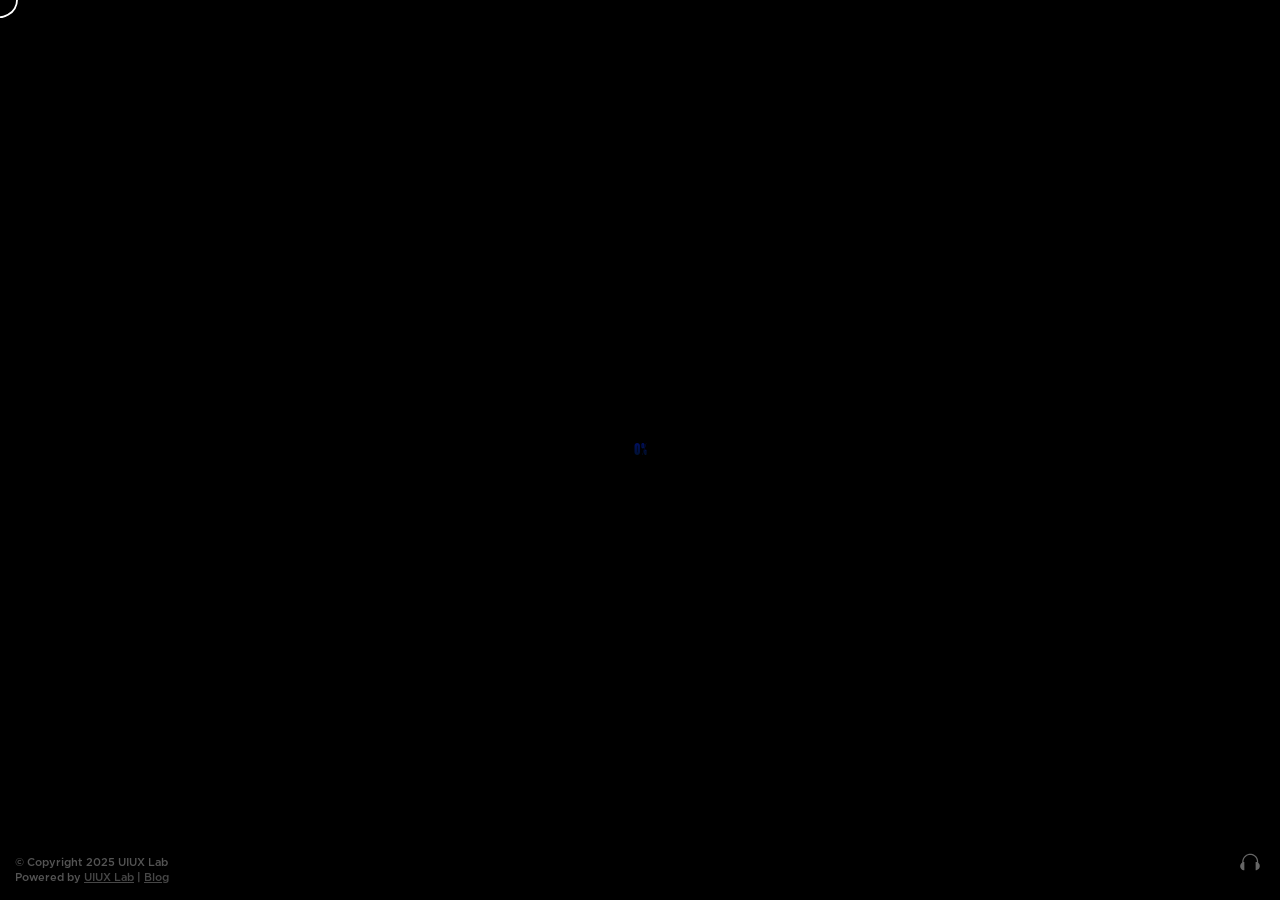
==== index.html @ 488e7577 "init" ====
<!DOCTYPE html>
<html lang="en-US" dir="ltr">
<head>
	<meta charset="utf-8" />
	<title>UIUX Lab - Free and easy tools for quick build websites, focusing on the WordPress toolkit for developers and regular users.</title>	
    
    <meta name="description" content="Free and easy tools for quick build websites, focusing on the WordPress toolkit for developers and regular users">
    <meta property="og:title" content="UIUX Lab">
    <meta property="og:description" content="Free and easy tools for quick build websites, focusing on the WordPress toolkit for developers and regular users">
    <link rel="canonical" href="https://uiux.cc">

		<!-- Mobile Settings
	============================================= -->
	<meta name="viewport" content="width=device-width, initial-scale=1, maximum-scale=1" />
	<!-- Mobile Settings end -->

	<!-- Vendor
	============================================= -->
	<script src="assets/js/wp-jquery/jquery.min.js?ver=3.3.1"></script>
	<!-- Vendor  end -->


	<!-- Compatibility
	============================================= -->
	<script src="assets/js/min/modernizr.min.js?ver=3.5.0"></script>
	<meta http-equiv="X-UA-Compatible" content="IE=edge">
	<!-- Compatibility  end -->


	<!-- Web Fonts
	============================================= -->

    <style>
        
    @font-face {
        font-family: 'Conv_FjallaOne-Regular';
        src: url('assets/fonts/fjalla-one/FjallaOne-Regular.eot');
        src: local('☺'), url('assets/fonts/fjalla-one/FjallaOne-Regular.woff') format('woff'), url('assets/fonts/fjalla-one/FjallaOne-Regular.ttf') format('truetype'), url('assets/fonts/fjalla-one/FjallaOne-Regular.svg') format('svg');
        font-weight: normal;
        font-style: normal;
    }     

        
    @font-face {
        font-family: 'Conv_almonte';
        src: url('assets/fonts/almonte/almonte.eot');
        src: local('☺'), url('assets/fonts/almonte/almonte.woff') format('woff'), url('assets/fonts/almonte/almonte.ttf') format('truetype'), url('assets/fonts/almonte/almonte.svg') format('svg');   
        font-weight: normal;
        font-style: normal;
    }
         
    @font-face {
        font-family: 'Conv_Gotham-Medium';
        src: url('assets/fonts/gotham/Gotham-Medium.eot');
        src: local('☺'), url('assets/fonts/gotham/Gotham-Medium.woff') format('woff'), url('assets/fonts/gotham/Gotham-Medium.ttf') format('truetype'), url('assets/fonts/gotham/Gotham-Medium.svg') format('svg');
        font-weight: normal;
        font-style: normal;
    }
   
        
        
    </style>
	<!-- Web Fonts  end -->

	<!-- Core & Theme CSS
	============================================= -->

	<!-- Basic  -->
	<link rel="stylesheet" href="assets/css/bootstrap.min.css?ver=4.2.1" media="all"/>
	<link rel="stylesheet" href="assets/css/video.min.css?ver=7.4.1" media="all"/>


	<!-- Icons  -->
	<link rel="stylesheet" href="assets/fonts/fontawesome/css/all.min.css?ver=5.7.0">
	<link rel="stylesheet" href="assets/fonts/fontawesome/css/v4-shims.min.css?ver=5.7.0">



	<!-- Theme  -->
	<link rel="stylesheet" href="../dist-main/css/uix-kit.min.css?ver=YM6dkvBjdwzFHWb27a9h"/>


	<!--[if lt IE 10]>
	<link rel="stylesheet" href="assets/css/IE.css?ver=YM6dkvBjdwzFHWb27a9h" />
	<![endif]-->


	<!-- Core & Theme CSS  end -->


	<!-- Break free from CSS prefix hell!
	============================================= -->
	<script src="assets/js/min/prefixfree.min.js?ver=1.0.7"></script>



	<!-- SEO
	============================================= -->
	<meta name="description" content="Free and easy tools for quick build websites, focusing on the WordPress toolkit for developers and regular users">
	<meta name="generator" content="Uix Kit" />  
	<meta name="author" content="UIUX Lab"> 
	<!-- SEO  end -->


	<!-- Favicons
	============================================= -->
	<link rel="icon" href="assets/images/favicon/favicon-32x32.png" type="image/x-icon">
	<link rel="shortcut icon" href="assets/images/favicon/favicon-32x32.png" sizes="32x32">
	<link rel="apple-touch-icon" href="assets/images/favicon/apple-touch-icon-57x57.png">
	<link rel="apple-touch-icon" sizes="72x72" href="assets/images/favicon/apple-touch-icon-72x72.png">
	<link rel="apple-touch-icon" sizes="114x114" href="assets/images/favicon/apple-touch-icon-114x114.png">
	<!-- Favicons  end -->

    	

    <script>
    var worksData = [
    {title: 'Funda UI', url: 'https://uiux.cc/funda-ui-doc/', cover: 'assets/images/works/funda-ui.jpg', desc: 'React components using pure Bootstrap 5+ which has undergone complex business testing and is easy to integrate with any API.'},
    {title: 'F-Curator', url: 'https://xizon.github.io/F-Curator-Official-Website/', cover: 'assets/images/works/F-Curator.jpg', desc: 'An offline application that comes at you all day long and curates your own web favorites'},
    {title: 'MatrixFlip', url: 'https://matrixflip.com', cover: 'assets/images/works/matrixflip.jpg', desc: 'Empowering Web Applications'},
    {title: 'Uix Kit', url: 'https://uiux.cc/uix-kit/', cover: 'assets/images/works/uix-kit.jpg', desc: 'A free UI toolkit based on some common libraries for building beautiful responsive website, compatible with Bootstrap v5.'},         
    {title: 'BootHelpers', url: 'https://github.com/xizon/boot-helpers', cover: 'assets/images/works/BootHelpers.jpg', desc: 'A small Vanilla JS utils alternative to jQuery.'},
    {title: 'Uix Page Builder', url: 'https://wordpress.org/plugins/uix-page-builder/', cover: 'assets/images/works/uix-page-builder.jpg', desc: 'Uix Page Builder is a design system that it is simple content creation interface. Drag & Drop, User-friendly and online Visual Editing.'},
    {title: 'Uix Shortcodes', url: 'https://wordpress.org/plugins/uix-shortcodes/', cover: 'assets/images/works/uix-shortcodes.jpg', desc: 'Uix Shortcodes makes it easy and quick to add the shortcode you need to achieve the page layout or function you desire. It provides easy to use over 26+ shortcodes.'},
    // {title: 'Uix Products', url: 'https://wordpress.org/plugins/uix-products/', cover: 'assets/images/works/uix-products.jpg', desc: 'Readily organize & present your artworks, themes, plugins with Uix Products template files. Convenient for theme customization.'},
    // {title: 'Uix Slideshow', url: 'https://wordpress.org/plugins/uix-slideshow/', cover: 'assets/images/works/uix-slideshow.jpg', desc: 'This plugin is a simple way to build, organize and display slideshow into any existing WordPress theme. Using template file to embed your theme.'},
    // {title: 'Uix UserCenter', url: 'https://wordpress.org/plugins/uix-usercenter/', cover: 'assets/images/works/uix-usercenter.jpg', desc: 'This plugin is a simple way to build, organize and display Sign-in, registration and publishing system with AJAX into any existing WordPress theme. Using template file to embed your theme.'},
    // {title: 'PoemKit', url: 'https://uiux.cc/poemkit', cover: 'assets/images/works/poemkit.jpg', desc: 'React toolkit for building a full website that also is a Micro-Frontend Architecture'}
                ]

    
    </script>
</head>  

 
  <body class="home">
  
  
	  <div class="app-detail-transitionMask" style="position: fixed; top: 0; left: 0; z-index: 99999; background: rgba(0,0,0,.7); width: 100vw; height: 100vh; display: none;"></div>
  
  
	  <!-- <a style="position: fixed;z-index: 99993;top: 50px;right: 100px;" href="works-detail.html" data-ajax-push-content='{
			  "container":"#app-ajax-popwin-page-container",
			  "target":"#app-ajax-page-container",
			  "loading":"<div class=\"my-loader\"><span class=\"app-loader-spinner\"></span></div>",
			  "method":"GET"
			  }' class="app-popwin">
			<p class="uix-typo--p uix-typo--color-white">
				ajax detail
			</p>
		</a>      

	   -->
	  
          
              
    <!-- Loader
    ============================================= -->      
    <div class="app-loader-progress">
        <div class="app-loader-progress__counter">
            <span>0</span><strong>%</strong>
        </div>
    </div>
      <div class="app-loader-headphone">
            <svg viewBox="0 0 1000 1000" enable-background="new 0 0 1000 1000"><title>use headphones for the best experience</title>
              <g><g transform="translate(0.000000,511.000000) scale(0.100000,-0.100000)"><path d="M4622.4,4218c-84.9-9.6-254.7-38.6-376.3-65.6C3063.3,3888,2075.3,3122,1529.2,2045.2c-299.1-588.5-428.4-1142.3-428.4-1839v-357l-135.1-92.6c-73.3-50.2-210.3-171.7-303-270.1c-274-287.5-449.6-623.3-530.6-1015c-50.2-243.1-40.5-702.4,21.2-930.1c216.1-795,860.6-1391.3,1659.5-1530.2c88.8-15.4,208.4-28.9,264.4-28.9h104.2l-3.9,2080.1l-5.8,2078.2l-135.1-5.8c-73.3-3.9-171.7-13.5-216.1-23.2l-83-13.5V241c0,1009.2,478.5,1989.4,1283.2,2634c860.6,686.9,2043.5,903.1,3100.9,563.4C7264.1,3073.7,8118.9,2134,8383.3,953.1c50.2-221.9,110-864.5,83-891.5c-5.8-7.7-67.5,0-133.1,17.4c-152.4,38.6-470.8,79.1-497.9,61.8c-13.5-7.7-19.3-696.6-19.3-2085.9v-2072.4h104.2c140.9,0,399.4,46.3,561.5,102.3C9340.4-3622.1,9900-2842.5,9900-1937.5c0,590.5-218.1,1099.9-646.4,1507.1l-144.7,137V82.8c0,208.4-9.6,461.2-21.2,565.4C8987.3,1578.3,8589.8,2408,7933.7,3066C7295,3704.7,6503.8,4094.5,5610.4,4212.2C5363.4,4243.1,4875.2,4247,4622.4,4218z"/></g></g>
            </svg>
      </div>


    
    <!-- Loader Complete
    ============================================= -->      
    <div class="app-enter-btn" data-text="Enter"></div>
    



    <!-- AJAX Transition
    ============================================= -->    
    <div id="app-screen-transition-mask">
		
		<svg xmlns='http://www.w3.org/2000/svg' width='100%' height='100%' viewBox='0 0 1000 1000'>
			<rect fill='#dd33bb' width='1000' height='1000' />
			<defs>
				<radialGradient id='a' cx='500' cy='500' r='0%' gradientUnits='userSpaceOnUse'>
					<stop offset='0' stop-color='#dd33bb' />
					<stop offset='1' stop-color='#404' /></radialGradient>
				<radialGradient id='b' cx='500' cy='500' r='60%' gradientUnits='userSpaceOnUse'>
					<stop offset='0' stop-color='#F70' stop-opacity='1' />
					<stop offset='1' stop-color='#F70' stop-opacity='0' /></radialGradient>
			</defs>
			<rect fill='url(#a)' width='1000' height='1000' />
			<g fill='none' stroke='#F6B' stroke-width='6.1' stroke-miterlimit='10' stroke-opacity='0.39'>
				<rect x='12.5' y='12.5' width='975' height='975' />
				<rect x='25' y='25' width='950' height='950' />
				<rect x='37.5' y='37.5' width='925' height='925' />
				<rect x='50' y='50' width='900' height='900' />
				<rect x='62.5' y='62.5' width='875' height='875' />
				<rect x='75' y='75' width='850' height='850' />
				<rect x='87.5' y='87.5' width='825' height='825' />
				<rect x='100' y='100' width='800' height='800' />
				<rect x='112.5' y='112.5' width='775' height='775' />
				<rect x='125' y='125' width='750' height='750' />
				<rect x='137.5' y='137.5' width='725' height='725' />
				<rect x='150' y='150' width='700' height='700' />
				<rect x='162.5' y='162.5' width='675' height='675' />
				<rect x='175' y='175' width='650' height='650' />
				<rect x='187.5' y='187.5' width='625' height='625' />
				<rect x='200' y='200' width='600' height='600' />
				<rect x='212.5' y='212.5' width='575' height='575' />
				<rect x='225' y='225' width='550' height='550' />
				<rect x='237.5' y='237.5' width='525' height='525' />
				<rect x='250' y='250' width='500' height='500' />
				<rect x='262.5' y='262.5' width='475' height='475' />
				<rect x='275' y='275' width='450' height='450' />
				<rect x='287.5' y='287.5' width='425' height='425' />
				<rect x='300' y='300' width='400' height='400' />
				<rect x='312.5' y='312.5' width='375' height='375' />
				<rect x='325' y='325' width='350' height='350' />
				<rect x='337.5' y='337.5' width='325' height='325' />
				<rect x='350' y='350' width='300' height='300' />
				<rect x='362.5' y='362.5' width='275' height='275' />
				<rect x='375' y='375' width='250' height='250' />
				<rect x='387.5' y='387.5' width='225' height='225' />
				<rect x='400' y='400' width='200' height='200' />
				<rect x='412.5' y='412.5' width='175' height='175' />
				<rect x='425' y='425' width='150' height='150' />
				<rect x='437.5' y='437.5' width='125' height='125' />
				<rect x='450' y='450' width='100' height='100' />
				<rect x='462.5' y='462.5' width='75' height='75' />
				<rect x='475' y='475' width='50' height='50' />
				<rect x='487.5' y='487.5' width='25' height='25' /></g>
			<rect fill-opacity='0.39' fill='url(#b)' width='1000' height='1000' />
		</svg>

    </div>




    <!-- AJAX Container
    ============================================= -->      
    <!-- /// -->
    <div id="app-ajax-popwin-page-mask"></div>
    <div id="app-ajax-popwin-page-container"></div>
    <div class="app-close-btn__wrapper">
        <div class="app-close-btn__outer">
          <div class="app-close-btn__inner">
            <label class="app-close-btn__label">Back</label>
          </div>
        </div>
    </div>

    <!-- // ----- -->
    <div id="app-ajax-popwin-page-mask--list"></div>
    <div id="app-ajax-popwin-page-container--list"></div>
    <div class="app-close-btn__wrapper--list">
        <div class="app-close-btn__outer">
          <div class="app-close-btn__inner">
            <label class="app-close-btn__label">Back</label>
          </div>
        </div>
    </div>



    
    <!-- Mobile Menu Toggle Trigger
    ============================================= -->    
	<div class="uix-menu-mobile__toggle">
		<span></span>
		<span></span>
		<span></span>
	</div>
    <div class="uix-menu-mobile__mask"></div>
	<!-- .uix-menu-mobile__toggle end -->

			
    

  
  
    <div class="uix-wrapper">
    
        <!-- Header Area
        ============================================= -->      
        <header class="uix-header__container uix-header__container--overlay">
            
             <div class="uix-header">
                                  
                        <div class="uix-brand">
                            <a href="#">
                                <svg width="100"  xmlns="http://www.w3.org/2000/svg" version="1.1" viewBox="0 0 118.3 98.6">
                                    <g>
                                      <g>
                                        <path class="cls-1" d="M42.7,38.8c-.4-.5-1.2-.6-1.7-.1-.4.4-.5,1-.3,1.5l9.6,13.7.6-3.2-8.3-11.8Z"/>
                                        <path class="cls-1" d="M81.6,10.8c-.6-.3-1.3-.1-1.7.5,0,.1-.1.2-.1.3l-11.1,64.1-14-19.8-1.8-2.6-.7,3.7-3.2,18.5-19.4-27.5c-.4-.5-1.2-.6-1.7-.1-.4.4-.5,1-.3,1.5l20.6,29.2c.3.5,1,.7,1.6.6.6-.1,1.1-.6,1.2-1.2l3.2-18.7,13.8,19.5c.5.7,1.4.9,2.1.4.3-.2.6-.6.6-1l11.4-66.1c0-.5-.1-.9-.5-1.2Z"/>
                                      </g>
                                      <path class="cls-1" d="M59.6,32.9c0-.5-.1-.9-.5-1.2"/>
                                    </g>
                                    <g>
                                      <g>
                                        <path class="cls-1" d="M5.7,95.1c0,1.7-.9,2.5-2.6,2.5s-2.5-.8-2.5-2.4v-3.2h1.4v3.2c0,.9.4,1.3,1.2,1.3s1.1-.4,1.1-1.3v-3.3h1.4v3.2Z"/>
                                        <path class="cls-1" d="M21.1,92v1h-.5v3.6h.5v1h-2.4v-1h.5v-3.6h-.5v-1h2.4Z"/>
                                        <path class="cls-1" d="M39.1,95.1c0,1.7-.9,2.5-2.6,2.5s-2.5-.8-2.5-2.4v-3.2h1.4v3.2c0,.9.4,1.3,1.2,1.3s1.1-.4,1.1-1.3v-3.3h1.4v3.2Z"/>
                                        <path class="cls-1" d="M57.6,97.5h-1.6l-1.1-1.8c0,0,0-.2-.1-.4h0c0,0,0,.2-.1.4l-1.1,1.8h-1.7l2-2.8-1.8-2.8h1.7l.9,1.7c0,.1.1.3.2.5h0c0-.1,0-.3.2-.5l1-1.7h1.5l-1.8,2.8,1.9,2.8Z"/>
                                        <path class="cls-1" d="M83.8,97.5h-3.7v-5.6h1.4v4.5h2.3v1Z"/>
                                        <path class="cls-1" d="M102.2,97.5h-1.5l-.4-1.2h-2.2l-.4,1.2h-1.5l2.2-5.6h1.6l2.2,5.6ZM99.9,95.3l-.7-1.9c0-.1,0-.3-.1-.5h0c0,.2,0,.3-.1.5l-.7,1.9h1.6Z"/>
                                        <path class="cls-1" d="M112.7,97.5v-5.6h2.2c.7,0,1.2.1,1.6.3s.6.5.6,1-.1.6-.3.8c-.2.2-.5.4-.9.5h0c.4,0,.8.2,1,.5s.4.5.4.9c0,.5-.2.9-.6,1.2s-1,.4-1.7.4h-2.4ZM114,92.9v1.3h.6c.3,0,.5,0,.7-.2.2-.1.2-.3.2-.5,0-.4-.3-.6-1-.6h-.5ZM114,95.1v1.5h.8c.3,0,.6,0,.8-.2.2-.1.3-.3.3-.6s0-.4-.3-.5-.4-.2-.7-.2h-.8Z"/>
                                      </g>
                                    </g>
                                  </svg>
                            </a>                       
                        </div>
                        <!-- .uix-brand end -->
                 
<!-- Navigation 
====================================================== -->
<div class="app-topnav__wrapper scene-start">
    <!--This block is for hamburger menu-->
    <span>MENU</span>
    <a href="javascript:">
        <i class="app-topnav__bars app-topnav__bars--top"></i>
        <i class="app-topnav__bars app-topnav__bars--middle"></i>
        <i class="app-topnav__bars app-topnav__bars--bottom"></i>
    </a>
 </div>


                  <div class="uix-clearfix"></div>
             </div>
        
        </header>
		
		<main id="uix-maincontent">
			
		
            
			<!-- Main Scene 
			====================================================== -->
	
			<canvas id="app-main"></canvas>

            <!-- Scrolling Content
            ============================================= -->  

            <div class="app-scrolling-textbox__wrapper">
                <div class="app-scrolling-textbox">

                    <p>Creating website building tools and Immersive 3D art. </p>
                    <p>Exploring practices that better the website in small ways. </p>
                    <p>Cool Tools For Your Next Project.</p>
                    <p>&nbsp;</p>
                    <p>Our products are primarily built using web technology </p>
                    <p>that improves innovative visual </p>
                    <p>and interactive experience. </p>
                    <p>Staying accessible also for challenged users.</p> 
                    <p>It meets the high-quality standards of the common creative market. </p>
                    <p>&nbsp;</p>
                    <p>The original intention of creating UIUX Lab is </p>
                    <p>to return to the original heart and find </p>
                    <p>self-memories.</p>
               

                </div>
            </div>
            <!-- /.app-scrolling-textbox__wrapper -->



            
            
			<!-- Home Screen 
			====================================================== -->        
            <div id="app-screen-home" data-tween-delay="7">
                <div class="container">

                    
                    <div class="app-screen-home__desc">
                        <h2>Easy Tools</h2>
                        <p>Free and easy tools for quick build websites, focusing on the WordPress toolkit.</p>
                    </div>

                    <div class="app-screen-home__desc">
                        <h2>Website Arts</h2>
                        <p>Creative user interface design concepts for your websites.</p>
                    </div>
           


                </div>

            </div>
            
            

            <div class="app-screen-detail">
                <div class="container">


                    <!-- About
                    ====================================================== -->        
                    <div id="app-screen-detail__about">
                        
                        <span class="app-deco app-deco-1"></span>
                        <span class="app-deco app-deco-2"></span>
                        <span class="app-deco app-deco-3"></span>

                        <h3>About</h3>
                        <p>UIUX Lab provides web products of design & development, explores website tech & UI/UX. Create and maintain products to deliver excellent user experience. Such as WordPress themes & plugins.</p>
                        <p>Also, Our products dedicated to usable interfaces and fresh, exciting designs and more simple to use. The author carefully crafts original design assets and publishes articles about UI/UX trends, HTML5 creative theme, interactive website, freebies and premium WordPress theme.</p>
                        
                    </div>


                    <!-- Contact
                    ====================================================== -->        
                    <div id="app-screen-detail__contact">
                        

                        <div class="app-circle-mask"></div>
                        <h3>Contact</h3>
                        <p>Get in touch with our award winning dedicated business team. Give us mail via <span style="background-color: #142feb;">uiuxlab@gmail.com</span> and someone from our friendly staff will reach out soon! </p>
                        <div class="app-social-links">
                            <a href="https://twitter.com/uiux_lab" target="_blank">
                                <svg viewBox="0 0 100% 100%"  width="400" height="80"><text width="100%" fill="transparent" class="placeholder">Twitter</text></svg>
                            </a>
                            <a href="https://www.facebook.com/uiuxlabhome" target="_blank">
                                <svg viewBox="0 0 100% 100%"  width="400" height="80"><text width="100%" fill="transparent" class="placeholder">Facebook</text></svg>
                            </a>    
                            <a href="https://github.com/xizon" target="_blank">
                                <svg viewBox="0 0 100% 100%"  width="400" height="80"><text width="100%" fill="transparent" class="placeholder">Github</text></svg>
                            </a>    
                            <a href="https://medium.com/@uiuxlab" target="_blank">
                                <svg viewBox="0 0 100% 100%"  width="400" height="80"><text width="100%" fill="transparent" class="placeholder">Medium</text></svg>
                            </a>    
                            
                            
                        </div>
                        

                    </div>


                    <!-- Works
                    ====================================================== -->        
                    <div id="app-screen-detail__works">
                        <span id="app-tooltip__container"></span>
                    </div>
             



                </div>

            </div>
            
            


            
			<!-- Other 
			====================================================== -->	
            <div style="display: none">
                <img src="assets/textures/sprites/water-blue.jpg?ver=YM6dkvBjdwzFHWb27a9h" alt="null">
                <img src="assets/textures/sprites/water.jpg?ver=YM6dkvBjdwzFHWb27a9h" alt="null">
                <img src="assets/textures/sprites/planet3.jpg?ver=YM6dkvBjdwzFHWb27a9h" alt="null">
                <img src="assets/textures/sprites/metal.jpg?ver=YM6dkvBjdwzFHWb27a9h" alt="null">
                <img src="assets/textures/sprites/metal-env.jpg?ver=YM6dkvBjdwzFHWb27a9h" alt="null">
                <img src="assets/textures/sprites/planet4-black.jpg?ver=YM6dkvBjdwzFHWb27a9h" alt="null">
                <img src="assets/textures/sprites/mask.jpg?ver=YM6dkvBjdwzFHWb27a9h" alt="null">
      
            </div>
            
            <!-- cursor -->
            <div class="app-cursor">
                <span class="app-cursor__progress">
                    <svg class="dot">
                        <circle stroke="white" stroke-width="4" fill="transparent"/>
                    </svg>  
					
                    <svg class="dot-back is-disabled">
                        <circle stroke="#f00" stroke-width="4" fill="transparent"/>
                    </svg>  			
					
					
                    <svg class="circle" viewBox="0 0 42.21 42.21"><path d="M251.34,386.93V387a20.19,20.19,0,1,1,0-.15" transform="translate(-210.13 -365.75)"/></svg>
                    <svg class="arrow" viewBox="0 0 55.62 27.13"><path class="cls-1" d="M194.84,475v.89l48.91.39-9.58,9.51,1.66,1.39,12.21-12-12.42-12.41-1.57,1.57,9.84,9.83h-49v.74" transform="translate(-193.84 -461.37)"/></svg>
                    <svg class="back" viewBox="0 0 55.62 27.13"><path class="cls-1" d="M194.84,475v.89l48.91.39-9.58,9.51,1.66,1.39,12.21-12-12.42-12.41-1.57,1.57,9.84,9.83h-49v.74" transform="translate(-193.84 -461.37)"/></svg>
                </span>
            </div>
            
            
            
            <!-- sound switch -->
            <div class="app-sound-switch"></div>
            

			

		</main>
    
			
		

    
        
        
    </div>
    <!-- .uix-wrapper end -->
       
       
    
    <footer style="position:fixed;z-index:5;left:15px;bottom:15px;font-size:11px;color:#545454;line-height: 1.3;font-family:Conv_Gotham-Medium;">&copy; Copyright 2025 UIUX Lab<br>Powered by <a href="https://uiux.cc" target="_blank" style="text-decoration: underline;">UIUX Lab</a>&nbsp;|&nbsp;<a href="https://uiux.cc/blog" target="_blank" style="text-decoration: underline;">Blog</a></footer>

    <!-- Vendor -->
	<script src="../dist-main/js/vendor.js?ver=YM6dkvBjdwzFHWb27a9h"></script>

    
	<!-- Your Plugins & Theme Scripts
	============================================= -->
	
	<script>
		var REVISION     = "5.2.0",
			APP_ROOTPATH = {
				"templateUrl" : "", //If the file is in the root directory, you can leave it empty. If in another directory, you can write: "/blog"
				"homeUrl"     : "",  //Eg. https://uiux.cc
				"ajaxUrl"     : ""   //Eg. https://uiux.cc/wp-admin/admin-ajax.php
			};
    </script>  
    <script src="../dist-main/js/uix-kit.min.js?ver=YM6dkvBjdwzFHWb27a9h"></script>
	<!-- Your Plugins & Theme Scripts  end -->
    

	<script>
      (function(i,s,o,g,r,a,m){i['GoogleAnalyticsObject']=r;i[r]=i[r]||function(){
      (i[r].q=i[r].q||[]).push(arguments)},i[r].l=1*new Date();a=s.createElement(o),
      m=s.getElementsByTagName(o)[0];a.async=1;a.src=g;m.parentNode.insertBefore(a,m)
      })(window,document,'script','//www.google-analytics.com/analytics.js','ga');
    
      ga('create', 'UA-70658525-1', 'auto');
      ga('send', 'pageview');
    

	</script> 
        <script charset="UTF-8" id="LA_COLLECT" src="//sdk.51.la/js-sdk-pro.min.js"></script>
    <script>LA.init({id: "JqhmZ9lXDMYCo3aj",ck: "JqhmZ9lXDMYCo3aj"})</script>

    

  </body>
</html>
---- assets/css/video.min.css ----
.video-js .vjs-big-play-button .vjs-icon-placeholder:before,.video-js .vjs-modal-dialog,.vjs-button>.vjs-icon-placeholder:before,.vjs-modal-dialog .vjs-modal-dialog-content{position:absolute;top:0;left:0;width:100%;height:100%}.video-js .vjs-big-play-button .vjs-icon-placeholder:before,.vjs-button>.vjs-icon-placeholder:before{text-align:center}@font-face{font-family:VideoJS;src:url([data-uri]) format("woff");font-weight:400;font-style:normal}.video-js .vjs-big-play-button .vjs-icon-placeholder:before,.video-js .vjs-play-control .vjs-icon-placeholder,.vjs-icon-play{font-family:VideoJS;font-weight:400;font-style:normal}.video-js .vjs-big-play-button .vjs-icon-placeholder:before,.video-js .vjs-play-control .vjs-icon-placeholder:before,.vjs-icon-play:before{content:"\f101"}.vjs-icon-play-circle{font-family:VideoJS;font-weight:400;font-style:normal}.vjs-icon-play-circle:before{content:"\f102"}.video-js .vjs-play-control.vjs-playing .vjs-icon-placeholder,.vjs-icon-pause{font-family:VideoJS;font-weight:400;font-style:normal}.video-js .vjs-play-control.vjs-playing .vjs-icon-placeholder:before,.vjs-icon-pause:before{content:"\f103"}.video-js .vjs-mute-control.vjs-vol-0 .vjs-icon-placeholder,.vjs-icon-volume-mute{font-family:VideoJS;font-weight:400;font-style:normal}.video-js .vjs-mute-control.vjs-vol-0 .vjs-icon-placeholder:before,.vjs-icon-volume-mute:before{content:"\f104"}.video-js .vjs-mute-control.vjs-vol-1 .vjs-icon-placeholder,.vjs-icon-volume-low{font-family:VideoJS;font-weight:400;font-style:normal}.video-js .vjs-mute-control.vjs-vol-1 .vjs-icon-placeholder:before,.vjs-icon-volume-low:before{content:"\f105"}.video-js .vjs-mute-control.vjs-vol-2 .vjs-icon-placeholder,.vjs-icon-volume-mid{font-family:VideoJS;font-weight:400;font-style:normal}.video-js .vjs-mute-control.vjs-vol-2 .vjs-icon-placeholder:before,.vjs-icon-volume-mid:before{content:"\f106"}.video-js .vjs-mute-control .vjs-icon-placeholder,.vjs-icon-volume-high{font-family:VideoJS;font-weight:400;font-style:normal}.video-js .vjs-mute-control .vjs-icon-placeholder:before,.vjs-icon-volume-high:before{content:"\f107"}.video-js .vjs-fullscreen-control .vjs-icon-placeholder,.vjs-icon-fullscreen-enter{font-family:VideoJS;font-weight:400;font-style:normal}.video-js .vjs-fullscreen-control .vjs-icon-placeholder:before,.vjs-icon-fullscreen-enter:before{content:"\f108"}.video-js.vjs-fullscreen .vjs-fullscreen-control .vjs-icon-placeholder,.vjs-icon-fullscreen-exit{font-family:VideoJS;font-weight:400;font-style:normal}.video-js.vjs-fullscreen .vjs-fullscreen-control .vjs-icon-placeholder:before,.vjs-icon-fullscreen-exit:before{content:"\f109"}.vjs-icon-square{font-family:VideoJS;font-weight:400;font-style:normal}.vjs-icon-square:before{content:"\f10a"}.vjs-icon-spinner{font-family:VideoJS;font-weight:400;font-style:normal}.vjs-icon-spinner:before{content:"\f10b"}.video-js .vjs-subs-caps-button .vjs-icon-placeholder,.video-js .vjs-subtitles-button .vjs-icon-placeholder,.video-js.video-js:lang(en-AU) .vjs-subs-caps-button .vjs-icon-placeholder,.video-js.video-js:lang(en-GB) .vjs-subs-caps-button .vjs-icon-placeholder,.video-js.video-js:lang(en-IE) .vjs-subs-caps-button .vjs-icon-placeholder,.video-js.video-js:lang(en-NZ) .vjs-subs-caps-button .vjs-icon-placeholder,.vjs-icon-subtitles{font-family:VideoJS;font-weight:400;font-style:normal}.video-js .vjs-subs-caps-button .vjs-icon-placeholder:before,.video-js .vjs-subtitles-button .vjs-icon-placeholder:before,.video-js.video-js:lang(en-AU) .vjs-subs-caps-button .vjs-icon-placeholder:before,.video-js.video-js:lang(en-GB) .vjs-subs-caps-button .vjs-icon-placeholder:before,.video-js.video-js:lang(en-IE) .vjs-subs-caps-button .vjs-icon-placeholder:before,.video-js.video-js:lang(en-NZ) .vjs-subs-caps-button .vjs-icon-placeholder:before,.vjs-icon-subtitles:before{content:"\f10c"}.video-js .vjs-captions-button .vjs-icon-placeholder,.video-js:lang(en) .vjs-subs-caps-button .vjs-icon-placeholder,.video-js:lang(fr-CA) .vjs-subs-caps-button .vjs-icon-placeholder,.vjs-icon-captions{font-family:VideoJS;font-weight:400;font-style:normal}.video-js .vjs-captions-button .vjs-icon-placeholder:before,.video-js:lang(en) .vjs-subs-caps-button .vjs-icon-placeholder:before,.video-js:lang(fr-CA) .vjs-subs-caps-button .vjs-icon-placeholder:before,.vjs-icon-captions:before{content:"\f10d"}.video-js .vjs-chapters-button .vjs-icon-placeholder,.vjs-icon-chapters{font-family:VideoJS;font-weight:400;font-style:normal}.video-js .vjs-chapters-button .vjs-icon-placeholder:before,.vjs-icon-chapters:before{content:"\f10e"}.vjs-icon-share{font-family:VideoJS;font-weight:400;font-style:normal}.vjs-icon-share:before{content:"\f10f"}.vjs-icon-cog{font-family:VideoJS;font-weight:400;font-style:normal}.vjs-icon-cog:before{content:"\f110"}.video-js .vjs-play-progress,.video-js .vjs-volume-level,.vjs-icon-circle,.vjs-seek-to-live-control .vjs-icon-placeholder{font-family:VideoJS;font-weight:400;font-style:normal}.video-js .vjs-play-progress:before,.video-js .vjs-volume-level:before,.vjs-icon-circle:before,.vjs-seek-to-live-control .vjs-icon-placeholder:before{content:"\f111"}.vjs-icon-circle-outline{font-family:VideoJS;font-weight:400;font-style:normal}.vjs-icon-circle-outline:before{content:"\f112"}.vjs-icon-circle-inner-circle{font-family:VideoJS;font-weight:400;font-style:normal}.vjs-icon-circle-inner-circle:before{content:"\f113"}.vjs-icon-hd{font-family:VideoJS;font-weight:400;font-style:normal}.vjs-icon-hd:before{content:"\f114"}.video-js .vjs-control.vjs-close-button .vjs-icon-placeholder,.vjs-icon-cancel{font-family:VideoJS;font-weight:400;font-style:normal}.video-js .vjs-control.vjs-close-button .vjs-icon-placeholder:before,.vjs-icon-cancel:before{content:"\f115"}.video-js .vjs-play-control.vjs-ended .vjs-icon-placeholder,.vjs-icon-replay{font-family:VideoJS;font-weight:400;font-style:normal}.video-js .vjs-play-control.vjs-ended .vjs-icon-placeholder:before,.vjs-icon-replay:before{content:"\f116"}.vjs-icon-facebook{font-family:VideoJS;font-weight:400;font-style:normal}.vjs-icon-facebook:before{content:"\f117"}.vjs-icon-gplus{font-family:VideoJS;font-weight:400;font-style:normal}.vjs-icon-gplus:before{content:"\f118"}.vjs-icon-linkedin{font-family:VideoJS;font-weight:400;font-style:normal}.vjs-icon-linkedin:before{content:"\f119"}.vjs-icon-twitter{font-family:VideoJS;font-weight:400;font-style:normal}.vjs-icon-twitter:before{content:"\f11a"}.vjs-icon-tumblr{font-family:VideoJS;font-weight:400;font-style:normal}.vjs-icon-tumblr:before{content:"\f11b"}.vjs-icon-pinterest{font-family:VideoJS;font-weight:400;font-style:normal}.vjs-icon-pinterest:before{content:"\f11c"}.video-js .vjs-descriptions-button .vjs-icon-placeholder,.vjs-icon-audio-description{font-family:VideoJS;font-weight:400;font-style:normal}.video-js .vjs-descriptions-button .vjs-icon-placeholder:before,.vjs-icon-audio-description:before{content:"\f11d"}.video-js .vjs-audio-button .vjs-icon-placeholder,.vjs-icon-audio{font-family:VideoJS;font-weight:400;font-style:normal}.video-js .vjs-audio-button .vjs-icon-placeholder:before,.vjs-icon-audio:before{content:"\f11e"}.vjs-icon-next-item{font-family:VideoJS;font-weight:400;font-style:normal}.vjs-icon-next-item:before{content:"\f11f"}.vjs-icon-previous-item{font-family:VideoJS;font-weight:400;font-style:normal}.vjs-icon-previous-item:before{content:"\f120"}.video-js{display:block;vertical-align:top;box-sizing:border-box;color:#fff;background-color:#000;position:relative;padding:0;font-size:10px;line-height:1;font-weight:400;font-style:normal;font-family:Arial,Helvetica,sans-serif;word-break:initial}.video-js:-moz-full-screen{position:absolute}.video-js:-webkit-full-screen{width:100%!important;height:100%!important}.video-js[tabindex="-1"]{outline:0}.video-js *,.video-js :after,.video-js :before{box-sizing:inherit}.video-js ul{font-family:inherit;font-size:inherit;line-height:inherit;list-style-position:outside;margin-left:0;margin-right:0;margin-top:0;margin-bottom:0}.video-js.vjs-16-9,.video-js.vjs-4-3,.video-js.vjs-fluid{width:100%;max-width:100%;height:0}.video-js.vjs-16-9{padding-top:56.25%}.video-js.vjs-4-3{padding-top:75%}.video-js.vjs-fill{width:100%;height:100%}.video-js .vjs-tech{position:absolute;top:0;left:0;width:100%;height:100%}body.vjs-full-window{padding:0;margin:0;height:100%}.vjs-full-window .video-js.vjs-fullscreen{position:fixed;overflow:hidden;z-index:1000;left:0;top:0;bottom:0;right:0}.video-js.vjs-fullscreen{width:100%!important;height:100%!important;padding-top:0!important}.video-js.vjs-fullscreen.vjs-user-inactive{cursor:none}.vjs-hidden{display:none!important}.vjs-disabled{opacity:.5;cursor:default}.video-js .vjs-offscreen{height:1px;left:-9999px;position:absolute;top:0;width:1px}.vjs-lock-showing{display:block!important;opacity:1;visibility:visible}.vjs-no-js{padding:20px;color:#fff;background-color:#000;font-size:18px;font-family:Arial,Helvetica,sans-serif;text-align:center;width:300px;height:150px;margin:0 auto}.vjs-no-js a,.vjs-no-js a:visited{color:#66a8cc}.video-js .vjs-big-play-button{font-size:3em;line-height:1.5em;height:1.63332em;width:3em;display:block;position:absolute;top:10px;left:10px;padding:0;cursor:pointer;opacity:1;border:.06666em solid #fff;background-color:#2b333f;background-color:rgba(43,51,63,.7);border-radius:.3em;transition:all .4s}.vjs-big-play-centered .vjs-big-play-button{top:50%;left:50%;margin-top:-.81666em;margin-left:-1.5em}.video-js .vjs-big-play-button:focus,.video-js:hover .vjs-big-play-button{border-color:#fff;background-color:#73859f;background-color:rgba(115,133,159,.5);transition:all 0s}.vjs-controls-disabled .vjs-big-play-button,.vjs-error .vjs-big-play-button,.vjs-has-started .vjs-big-play-button,.vjs-using-native-controls .vjs-big-play-button{display:none}.vjs-has-started.vjs-paused.vjs-show-big-play-button-on-pause .vjs-big-play-button{display:block}.video-js button{background:0 0;border:none;color:inherit;display:inline-block;font-size:inherit;line-height:inherit;text-transform:none;text-decoration:none;transition:none;-webkit-appearance:none;-moz-appearance:none;appearance:none}.vjs-control .vjs-button{width:100%;height:100%}.video-js .vjs-control.vjs-close-button{cursor:pointer;height:3em;position:absolute;right:0;top:.5em;z-index:2}.video-js .vjs-modal-dialog{background:rgba(0,0,0,.8);background:linear-gradient(180deg,rgba(0,0,0,.8),rgba(255,255,255,0));overflow:auto}.video-js .vjs-modal-dialog>*{box-sizing:border-box}.vjs-modal-dialog .vjs-modal-dialog-content{font-size:1.2em;line-height:1.5;padding:20px 24px;z-index:1}.vjs-menu-button{cursor:pointer}.vjs-menu-button.vjs-disabled{cursor:default}.vjs-workinghover .vjs-menu-button.vjs-disabled:hover .vjs-menu{display:none}.vjs-menu .vjs-menu-content{display:block;padding:0;margin:0;font-family:Arial,Helvetica,sans-serif;overflow:auto}.vjs-menu .vjs-menu-content>*{box-sizing:border-box}.vjs-scrubbing .vjs-control.vjs-menu-button:hover .vjs-menu{display:none}.vjs-menu li{list-style:none;margin:0;padding:.2em 0;line-height:1.4em;font-size:1.2em;text-align:center;text-transform:lowercase}.js-focus-visible .vjs-menu li.vjs-menu-item:hover,.vjs-menu li.vjs-menu-item:focus,.vjs-menu li.vjs-menu-item:hover{background-color:#73859f;background-color:rgba(115,133,159,.5)}.js-focus-visible .vjs-menu li.vjs-selected:hover,.vjs-menu li.vjs-selected,.vjs-menu li.vjs-selected:focus,.vjs-menu li.vjs-selected:hover{background-color:#fff;color:#2b333f}.vjs-menu li.vjs-menu-title{text-align:center;text-transform:uppercase;font-size:1em;line-height:2em;padding:0;margin:0 0 .3em 0;font-weight:700;cursor:default}.vjs-menu-button-popup .vjs-menu{display:none;position:absolute;bottom:0;width:10em;left:-3em;height:0;margin-bottom:1.5em;border-top-color:rgba(43,51,63,.7)}.vjs-menu-button-popup .vjs-menu .vjs-menu-content{background-color:#2b333f;background-color:rgba(43,51,63,.7);position:absolute;width:100%;bottom:1.5em;max-height:15em}.vjs-layout-tiny .vjs-menu-button-popup .vjs-menu .vjs-menu-content,.vjs-layout-x-small .vjs-menu-button-popup .vjs-menu .vjs-menu-content{max-height:5em}.vjs-layout-small .vjs-menu-button-popup .vjs-menu .vjs-menu-content{max-height:10em}.vjs-layout-medium .vjs-menu-button-popup .vjs-menu .vjs-menu-content{max-height:14em}.vjs-layout-huge .vjs-menu-button-popup .vjs-menu .vjs-menu-content,.vjs-layout-large .vjs-menu-button-popup .vjs-menu .vjs-menu-content,.vjs-layout-x-large .vjs-menu-button-popup .vjs-menu .vjs-menu-content{max-height:25em}.vjs-menu-button-popup .vjs-menu.vjs-lock-showing,.vjs-workinghover .vjs-menu-button-popup:hover .vjs-menu{display:block}.video-js .vjs-menu-button-inline{transition:all .4s;overflow:hidden}.video-js .vjs-menu-button-inline:before{width:2.222222222em}.video-js .vjs-menu-button-inline.vjs-slider-active,.video-js .vjs-menu-button-inline:focus,.video-js .vjs-menu-button-inline:hover,.video-js.vjs-no-flex .vjs-menu-button-inline{width:12em}.vjs-menu-button-inline .vjs-menu{opacity:0;height:100%;width:auto;position:absolute;left:4em;top:0;padding:0;margin:0;transition:all .4s}.vjs-menu-button-inline.vjs-slider-active .vjs-menu,.vjs-menu-button-inline:focus .vjs-menu,.vjs-menu-button-inline:hover .vjs-menu{display:block;opacity:1}.vjs-no-flex .vjs-menu-button-inline .vjs-menu{display:block;opacity:1;position:relative;width:auto}.vjs-no-flex .vjs-menu-button-inline.vjs-slider-active .vjs-menu,.vjs-no-flex .vjs-menu-button-inline:focus .vjs-menu,.vjs-no-flex .vjs-menu-button-inline:hover .vjs-menu{width:auto}.vjs-menu-button-inline .vjs-menu-content{width:auto;height:100%;margin:0;overflow:hidden}.video-js .vjs-control-bar{display:none;width:100%;position:absolute;bottom:0;left:0;right:0;height:3em;background-color:#2b333f;background-color:rgba(43,51,63,.7)}.vjs-has-started .vjs-control-bar{display:flex;visibility:visible;opacity:1;transition:visibility .1s,opacity .1s}.vjs-has-started.vjs-user-inactive.vjs-playing .vjs-control-bar{visibility:visible;opacity:0;transition:visibility 1s,opacity 1s}.vjs-controls-disabled .vjs-control-bar,.vjs-error .vjs-control-bar,.vjs-using-native-controls .vjs-control-bar{display:none!important}.vjs-audio.vjs-has-started.vjs-user-inactive.vjs-playing .vjs-control-bar{opacity:1;visibility:visible}.vjs-has-started.vjs-no-flex .vjs-control-bar{display:table}.video-js .vjs-control{position:relative;text-align:center;margin:0;padding:0;height:100%;width:4em;flex:none}.vjs-button>.vjs-icon-placeholder:before{font-size:1.8em;line-height:1.67}.video-js .vjs-control:focus,.video-js .vjs-control:focus:before,.video-js .vjs-control:hover:before{text-shadow:0 0 1em #fff}.video-js .vjs-control-text{border:0;clip:rect(0 0 0 0);height:1px;overflow:hidden;padding:0;position:absolute;width:1px}.vjs-no-flex .vjs-control{display:table-cell;vertical-align:middle}.video-js .vjs-custom-control-spacer{display:none}.video-js .vjs-progress-control{cursor:pointer;flex:auto;display:flex;align-items:center;min-width:4em;touch-action:none}.video-js .vjs-progress-control.disabled{cursor:default}.vjs-live .vjs-progress-control{display:none}.vjs-liveui .vjs-progress-control{display:flex;align-items:center}.vjs-no-flex .vjs-progress-control{width:auto}.video-js .vjs-progress-holder{flex:auto;transition:all .2s;height:.3em}.video-js .vjs-progress-control .vjs-progress-holder{margin:0 10px}.video-js .vjs-progress-control:hover .vjs-progress-holder{font-size:1.666666666666666666em}.video-js .vjs-progress-control:hover .vjs-progress-holder.disabled{font-size:1em}.video-js .vjs-progress-holder .vjs-load-progress,.video-js .vjs-progress-holder .vjs-load-progress div,.video-js .vjs-progress-holder .vjs-play-progress{position:absolute;display:block;height:100%;margin:0;padding:0;width:0}.video-js .vjs-play-progress{background-color:#fff}.video-js .vjs-play-progress:before{font-size:.9em;position:absolute;right:-.5em;top:-.333333333333333em;z-index:1}.video-js .vjs-load-progress{background:rgba(115,133,159,.5)}.video-js .vjs-load-progress div{background:rgba(115,133,159,.75)}.video-js .vjs-time-tooltip{background-color:#fff;background-color:rgba(255,255,255,.8);border-radius:.3em;color:#000;float:right;font-family:Arial,Helvetica,sans-serif;font-size:1em;padding:6px 8px 8px 8px;pointer-events:none;position:absolute;top:-3.4em;visibility:hidden;z-index:1}.video-js .vjs-progress-holder:focus .vjs-time-tooltip{display:none}.video-js .vjs-progress-control:hover .vjs-progress-holder:focus .vjs-time-tooltip,.video-js .vjs-progress-control:hover .vjs-time-tooltip{display:block;font-size:.6em;visibility:visible}.video-js .vjs-progress-control.disabled:hover .vjs-time-tooltip{font-size:1em}.video-js .vjs-progress-control .vjs-mouse-display{display:none;position:absolute;width:1px;height:100%;background-color:#000;z-index:1}.vjs-no-flex .vjs-progress-control .vjs-mouse-display{z-index:0}.video-js .vjs-progress-control:hover .vjs-mouse-display{display:block}.video-js.vjs-user-inactive .vjs-progress-control .vjs-mouse-display{visibility:hidden;opacity:0;transition:visibility 1s,opacity 1s}.video-js.vjs-user-inactive.vjs-no-flex .vjs-progress-control .vjs-mouse-display{display:none}.vjs-mouse-display .vjs-time-tooltip{color:#fff;background-color:#000;background-color:rgba(0,0,0,.8)}.video-js .vjs-slider{position:relative;cursor:pointer;padding:0;margin:0 .45em 0 .45em;-webkit-touch-callout:none;-webkit-user-select:none;-moz-user-select:none;-ms-user-select:none;user-select:none;background-color:#73859f;background-color:rgba(115,133,159,.5)}.video-js .vjs-slider.disabled{cursor:default}.video-js .vjs-slider:focus{text-shadow:0 0 1em #fff;box-shadow:0 0 1em #fff}.video-js .vjs-mute-control{cursor:pointer;flex:none}.video-js .vjs-volume-control{cursor:pointer;margin-right:1em;display:flex}.video-js .vjs-volume-control.vjs-volume-horizontal{width:5em}.video-js .vjs-volume-panel .vjs-volume-control{visibility:visible;opacity:0;width:1px;height:1px;margin-left:-1px}.video-js .vjs-volume-panel{transition:width 1s}.video-js .vjs-volume-panel .vjs-mute-control:hover~.vjs-volume-control,.video-js .vjs-volume-panel .vjs-volume-control.vjs-slider-active,.video-js .vjs-volume-panel .vjs-volume-control:active,.video-js .vjs-volume-panel .vjs-volume-control:hover,.video-js .vjs-volume-panel:active .vjs-volume-control,.video-js .vjs-volume-panel:focus .vjs-volume-control,.video-js .vjs-volume-panel:hover .vjs-volume-control{visibility:visible;opacity:1;position:relative;transition:visibility .1s,opacity .1s,height .1s,width .1s,left 0s,top 0s}.video-js .vjs-volume-panel .vjs-mute-control:hover~.vjs-volume-control.vjs-volume-horizontal,.video-js .vjs-volume-panel .vjs-volume-control.vjs-slider-active.vjs-volume-horizontal,.video-js .vjs-volume-panel .vjs-volume-control:active.vjs-volume-horizontal,.video-js .vjs-volume-panel .vjs-volume-control:hover.vjs-volume-horizontal,.video-js .vjs-volume-panel:active .vjs-volume-control.vjs-volume-horizontal,.video-js .vjs-volume-panel:focus .vjs-volume-control.vjs-volume-horizontal,.video-js .vjs-volume-panel:hover .vjs-volume-control.vjs-volume-horizontal{width:5em;height:3em}.video-js .vjs-volume-panel .vjs-mute-control:hover~.vjs-volume-control.vjs-volume-vertical,.video-js .vjs-volume-panel .vjs-volume-control.vjs-slider-active.vjs-volume-vertical,.video-js .vjs-volume-panel .vjs-volume-control:active.vjs-volume-vertical,.video-js .vjs-volume-panel .vjs-volume-control:hover.vjs-volume-vertical,.video-js .vjs-volume-panel:active .vjs-volume-control.vjs-volume-vertical,.video-js .vjs-volume-panel:focus .vjs-volume-control.vjs-volume-vertical,.video-js .vjs-volume-panel:hover .vjs-volume-control.vjs-volume-vertical{left:-3.5em}.video-js .vjs-volume-panel.vjs-volume-panel-horizontal.vjs-slider-active,.video-js .vjs-volume-panel.vjs-volume-panel-horizontal:active,.video-js .vjs-volume-panel.vjs-volume-panel-horizontal:hover{width:9em;transition:width .1s}.video-js .vjs-volume-panel.vjs-volume-panel-horizontal.vjs-mute-toggle-only{width:4em}.video-js .vjs-volume-panel .vjs-volume-control.vjs-volume-vertical{height:8em;width:3em;left:-3000em;transition:visibility 1s,opacity 1s,height 1s 1s,width 1s 1s,left 1s 1s,top 1s 1s}.video-js .vjs-volume-panel .vjs-volume-control.vjs-volume-horizontal{transition:visibility 1s,opacity 1s,height 1s 1s,width 1s,left 1s 1s,top 1s 1s}.video-js.vjs-no-flex .vjs-volume-panel .vjs-volume-control.vjs-volume-horizontal{width:5em;height:3em;visibility:visible;opacity:1;position:relative;transition:none}.video-js.vjs-no-flex .vjs-volume-control.vjs-volume-vertical,.video-js.vjs-no-flex .vjs-volume-panel .vjs-volume-control.vjs-volume-vertical{position:absolute;bottom:3em;left:.5em}.video-js .vjs-volume-panel{display:flex}.video-js .vjs-volume-bar{margin:1.35em .45em}.vjs-volume-bar.vjs-slider-horizontal{width:5em;height:.3em}.vjs-volume-bar.vjs-slider-vertical{width:.3em;height:5em;margin:1.35em auto}.video-js .vjs-volume-level{position:absolute;bottom:0;left:0;background-color:#fff}.video-js .vjs-volume-level:before{position:absolute;font-size:.9em}.vjs-slider-vertical .vjs-volume-level{width:.3em}.vjs-slider-vertical .vjs-volume-level:before{top:-.5em;left:-.3em}.vjs-slider-horizontal .vjs-volume-level{height:.3em}.vjs-slider-horizontal .vjs-volume-level:before{top:-.3em;right:-.5em}.video-js .vjs-volume-panel.vjs-volume-panel-vertical{width:4em}.vjs-volume-bar.vjs-slider-vertical .vjs-volume-level{height:100%}.vjs-volume-bar.vjs-slider-horizontal .vjs-volume-level{width:100%}.video-js .vjs-volume-vertical{width:3em;height:8em;bottom:8em;background-color:#2b333f;background-color:rgba(43,51,63,.7)}.video-js .vjs-volume-horizontal .vjs-menu{left:-2em}.vjs-poster{display:inline-block;vertical-align:middle;background-repeat:no-repeat;background-position:50% 50%;background-size:contain;background-color:#000;cursor:pointer;margin:0;padding:0;position:absolute;top:0;right:0;bottom:0;left:0;height:100%}.vjs-has-started .vjs-poster{display:none}.vjs-audio.vjs-has-started .vjs-poster{display:block}.vjs-using-native-controls .vjs-poster{display:none}.video-js .vjs-live-control{display:flex;align-items:flex-start;flex:auto;font-size:1em;line-height:3em}.vjs-no-flex .vjs-live-control{display:table-cell;width:auto;text-align:left}.video-js.vjs-liveui .vjs-live-control,.video-js:not(.vjs-live) .vjs-live-control{display:none}.video-js .vjs-seek-to-live-control{cursor:pointer;flex:none;display:inline-flex;height:100%;padding-left:.5em;padding-right:.5em;font-size:1em;line-height:3em;width:auto;min-width:4em}.vjs-no-flex .vjs-seek-to-live-control{display:table-cell;width:auto;text-align:left}.video-js.vjs-live:not(.vjs-liveui) .vjs-seek-to-live-control,.video-js:not(.vjs-live) .vjs-seek-to-live-control{display:none}.vjs-seek-to-live-control.vjs-control.vjs-at-live-edge{cursor:auto}.vjs-seek-to-live-control .vjs-icon-placeholder{margin-right:.5em;color:#888}.vjs-seek-to-live-control.vjs-control.vjs-at-live-edge .vjs-icon-placeholder{color:red}.video-js .vjs-time-control{flex:none;font-size:1em;line-height:3em;min-width:2em;width:auto;padding-left:1em;padding-right:1em}.vjs-live .vjs-time-control{display:none}.video-js .vjs-current-time,.vjs-no-flex .vjs-current-time{display:none}.video-js .vjs-duration,.vjs-no-flex .vjs-duration{display:none}.vjs-time-divider{display:none;line-height:3em}.vjs-live .vjs-time-divider{display:none}.video-js .vjs-play-control{cursor:pointer}.video-js .vjs-play-control .vjs-icon-placeholder{flex:none}.vjs-text-track-display{position:absolute;bottom:3em;left:0;right:0;top:0;pointer-events:none}.video-js.vjs-user-inactive.vjs-playing .vjs-text-track-display{bottom:1em}.video-js .vjs-text-track{font-size:1.4em;text-align:center;margin-bottom:.1em}.vjs-subtitles{color:#fff}.vjs-captions{color:#fc6}.vjs-tt-cue{display:block}video::-webkit-media-text-track-display{-webkit-transform:translateY(-3em);transform:translateY(-3em)}.video-js.vjs-user-inactive.vjs-playing video::-webkit-media-text-track-display{-webkit-transform:translateY(-1.5em);transform:translateY(-1.5em)}.video-js .vjs-fullscreen-control{cursor:pointer;flex:none}.vjs-playback-rate .vjs-playback-rate-value,.vjs-playback-rate>.vjs-menu-button{position:absolute;top:0;left:0;width:100%;height:100%}.vjs-playback-rate .vjs-playback-rate-value{pointer-events:none;font-size:1.5em;line-height:2;text-align:center}.vjs-playback-rate .vjs-menu{width:4em;left:0}.vjs-error .vjs-error-display .vjs-modal-dialog-content{font-size:1.4em;text-align:center}.vjs-error .vjs-error-display:before{color:#fff;content:'X';font-family:Arial,Helvetica,sans-serif;font-size:4em;left:0;line-height:1;margin-top:-.5em;position:absolute;text-shadow:.05em .05em .1em #000;text-align:center;top:50%;vertical-align:middle;width:100%}.vjs-loading-spinner{display:none;position:absolute;top:50%;left:50%;margin:-25px 0 0 -25px;opacity:.85;text-align:left;border:6px solid rgba(43,51,63,.7);box-sizing:border-box;background-clip:padding-box;width:50px;height:50px;border-radius:25px;visibility:hidden}.vjs-seeking .vjs-loading-spinner,.vjs-waiting .vjs-loading-spinner{display:block;-webkit-animation:vjs-spinner-show 0s linear .3s forwards;animation:vjs-spinner-show 0s linear .3s forwards}.vjs-loading-spinner:after,.vjs-loading-spinner:before{content:"";position:absolute;margin:-6px;box-sizing:inherit;width:inherit;height:inherit;border-radius:inherit;opacity:1;border:inherit;border-color:transparent;border-top-color:#fff}.vjs-seeking .vjs-loading-spinner:after,.vjs-seeking .vjs-loading-spinner:before,.vjs-waiting .vjs-loading-spinner:after,.vjs-waiting .vjs-loading-spinner:before{-webkit-animation:vjs-spinner-spin 1.1s cubic-bezier(.6,.2,0,.8) infinite,vjs-spinner-fade 1.1s linear infinite;animation:vjs-spinner-spin 1.1s cubic-bezier(.6,.2,0,.8) infinite,vjs-spinner-fade 1.1s linear infinite}.vjs-seeking .vjs-loading-spinner:before,.vjs-waiting .vjs-loading-spinner:before{border-top-color:#fff}.vjs-seeking .vjs-loading-spinner:after,.vjs-waiting .vjs-loading-spinner:after{border-top-color:#fff;-webkit-animation-delay:.44s;animation-delay:.44s}@keyframes vjs-spinner-show{to{visibility:visible}}@-webkit-keyframes vjs-spinner-show{to{visibility:visible}}@keyframes vjs-spinner-spin{100%{-webkit-transform:rotate(360deg);transform:rotate(360deg)}}@-webkit-keyframes vjs-spinner-spin{100%{-webkit-transform:rotate(360deg)}}@keyframes vjs-spinner-fade{0%{border-top-color:#73859f}20%{border-top-color:#73859f}35%{border-top-color:#fff}60%{border-top-color:#73859f}100%{border-top-color:#73859f}}@-webkit-keyframes vjs-spinner-fade{0%{border-top-color:#73859f}20%{border-top-color:#73859f}35%{border-top-color:#fff}60%{border-top-color:#73859f}100%{border-top-color:#73859f}}.vjs-chapters-button .vjs-menu ul{width:24em}.video-js .vjs-subs-caps-button+.vjs-menu .vjs-captions-menu-item .vjs-menu-item-text .vjs-icon-placeholder{vertical-align:middle;display:inline-block;margin-bottom:-.1em}.video-js .vjs-subs-caps-button+.vjs-menu .vjs-captions-menu-item .vjs-menu-item-text .vjs-icon-placeholder:before{font-family:VideoJS;content:"\f10d";font-size:1.5em;line-height:inherit}.video-js .vjs-audio-button+.vjs-menu .vjs-main-desc-menu-item .vjs-menu-item-text .vjs-icon-placeholder{vertical-align:middle;display:inline-block;margin-bottom:-.1em}.video-js .vjs-audio-button+.vjs-menu .vjs-main-desc-menu-item .vjs-menu-item-text .vjs-icon-placeholder:before{font-family:VideoJS;content:" \f11d";font-size:1.5em;line-height:inherit}.video-js.vjs-layout-tiny:not(.vjs-fullscreen) .vjs-custom-control-spacer{flex:auto;display:block}.video-js.vjs-layout-tiny:not(.vjs-fullscreen).vjs-no-flex .vjs-custom-control-spacer{width:auto}.video-js.vjs-layout-tiny:not(.vjs-fullscreen) .vjs-audio-button,.video-js.vjs-layout-tiny:not(.vjs-fullscreen) .vjs-captions-button,.video-js.vjs-layout-tiny:not(.vjs-fullscreen) .vjs-chapters-button,.video-js.vjs-layout-tiny:not(.vjs-fullscreen) .vjs-current-time,.video-js.vjs-layout-tiny:not(.vjs-fullscreen) .vjs-descriptions-button,.video-js.vjs-layout-tiny:not(.vjs-fullscreen) .vjs-duration,.video-js.vjs-layout-tiny:not(.vjs-fullscreen) .vjs-mute-control,.video-js.vjs-layout-tiny:not(.vjs-fullscreen) .vjs-playback-rate,.video-js.vjs-layout-tiny:not(.vjs-fullscreen) .vjs-progress-control,.video-js.vjs-layout-tiny:not(.vjs-fullscreen) .vjs-remaining-time,.video-js.vjs-layout-tiny:not(.vjs-fullscreen) .vjs-subs-caps-button,.video-js.vjs-layout-tiny:not(.vjs-fullscreen) .vjs-subtitles-button,.video-js.vjs-layout-tiny:not(.vjs-fullscreen) .vjs-time-divider,.video-js.vjs-layout-tiny:not(.vjs-fullscreen) .vjs-volume-control,.video-js.vjs-layout-tiny:not(.vjs-fullscreen) .vjs-volume-panel{display:none}.video-js.vjs-layout-x-small:not(.vjs-fullscreen) .vjs-audio-button,.video-js.vjs-layout-x-small:not(.vjs-fullscreen) .vjs-captions-button,.video-js.vjs-layout-x-small:not(.vjs-fullscreen) .vjs-chapters-button,.video-js.vjs-layout-x-small:not(.vjs-fullscreen) .vjs-current-time,.video-js.vjs-layout-x-small:not(.vjs-fullscreen) .vjs-descriptions-button,.video-js.vjs-layout-x-small:not(.vjs-fullscreen) .vjs-duration,.video-js.vjs-layout-x-small:not(.vjs-fullscreen) .vjs-mute-control,.video-js.vjs-layout-x-small:not(.vjs-fullscreen) .vjs-playback-rate,.video-js.vjs-layout-x-small:not(.vjs-fullscreen) .vjs-remaining-time,.video-js.vjs-layout-x-small:not(.vjs-fullscreen) .vjs-subs-caps-button,.video-js.vjs-layout-x-small:not(.vjs-fullscreen) .vjs-subtitles-button,.video-js.vjs-layout-x-small:not(.vjs-fullscreen) .vjs-time-divider,.video-js.vjs-layout-x-small:not(.vjs-fullscreen) .vjs-volume-control,.video-js.vjs-layout-x-small:not(.vjs-fullscreen) .vjs-volume-panel{display:none}.video-js.vjs-layout-small:not(.vjs-fullscreen) .vjs-audio-button,.video-js.vjs-layout-small:not(.vjs-fullscreen) .vjs-captions-button,.video-js.vjs-layout-small:not(.vjs-fullscreen) .vjs-chapters-button,.video-js.vjs-layout-small:not(.vjs-fullscreen) .vjs-current-time,.video-js.vjs-layout-small:not(.vjs-fullscreen) .vjs-descriptions-button,.video-js.vjs-layout-small:not(.vjs-fullscreen) .vjs-duration,.video-js.vjs-layout-small:not(.vjs-fullscreen) .vjs-mute-control,.video-js.vjs-layout-small:not(.vjs-fullscreen) .vjs-playback-rate,.video-js.vjs-layout-small:not(.vjs-fullscreen) .vjs-remaining-time,.video-js.vjs-layout-small:not(.vjs-fullscreen) .vjs-subtitles-button,.video-js.vjs-layout-small:not(.vjs-fullscreen) .vjs-time-divider,.video-js.vjs-layout-small:not(.vjs-fullscreen) .vjs-volume-control,.video-js.vjs-layout-small:not(.vjs-fullscreen) .vjs-volume-panel{display:none}.vjs-modal-dialog.vjs-text-track-settings{background-color:#2b333f;background-color:rgba(43,51,63,.75);color:#fff;height:70%}.vjs-text-track-settings .vjs-modal-dialog-content{display:table}.vjs-text-track-settings .vjs-track-settings-colors,.vjs-text-track-settings .vjs-track-settings-controls,.vjs-text-track-settings .vjs-track-settings-font{display:table-cell}.vjs-text-track-settings .vjs-track-settings-controls{text-align:right;vertical-align:bottom}@supports (display:grid){.vjs-text-track-settings .vjs-modal-dialog-content{display:grid;grid-template-columns:1fr 1fr;grid-template-rows:1fr;padding:20px 24px 0 24px}.vjs-track-settings-controls .vjs-default-button{margin-bottom:20px}.vjs-text-track-settings .vjs-track-settings-controls{grid-column:1/-1}.vjs-layout-small .vjs-text-track-settings .vjs-modal-dialog-content,.vjs-layout-tiny .vjs-text-track-settings .vjs-modal-dialog-content,.vjs-layout-x-small .vjs-text-track-settings .vjs-modal-dialog-content{grid-template-columns:1fr}}.vjs-track-setting>select{margin-right:1em;margin-bottom:.5em}.vjs-text-track-settings fieldset{margin:5px;padding:3px;border:none}.vjs-text-track-settings fieldset span{display:inline-block}.vjs-text-track-settings fieldset span>select{max-width:7.3em}.vjs-text-track-settings legend{color:#fff;margin:0 0 5px 0}.vjs-text-track-settings .vjs-label{position:absolute;clip:rect(1px 1px 1px 1px);clip:rect(1px,1px,1px,1px);display:block;margin:0 0 5px 0;padding:0;border:0;height:1px;width:1px;overflow:hidden}.vjs-track-settings-controls button:active,.vjs-track-settings-controls button:focus{outline-style:solid;outline-width:medium;background-image:linear-gradient(0deg,#fff 88%,#73859f 100%)}.vjs-track-settings-controls button:hover{color:rgba(43,51,63,.75)}.vjs-track-settings-controls button{background-color:#fff;background-image:linear-gradient(-180deg,#fff 88%,#73859f 100%);color:#2b333f;cursor:pointer;border-radius:2px}.vjs-track-settings-controls .vjs-default-button{margin-right:1em}@media print{.video-js>:not(.vjs-tech):not(.vjs-poster){visibility:hidden}}.vjs-resize-manager{position:absolute;top:0;left:0;width:100%;height:100%;border:none;z-index:-1000}.js-focus-visible .video-js :focus:not(.focus-visible){outline:0;background:0 0}.video-js .vjs-menu :focus:not(:focus-visible),.video-js :focus:not(:focus-visible){outline:0;background:0 0}
---- assets/fonts/fontawesome/css/v4-shims.min.css ----
.fa.fa-glass:before{content:"\f000"}.fa.fa-meetup{font-family:"Font Awesome 5 Brands";font-weight:400}.fa.fa-star-o{font-family:"Font Awesome 5 Free";font-weight:400}.fa.fa-star-o:before{content:"\f005"}.fa.fa-close:before,.fa.fa-remove:before{content:"\f00d"}.fa.fa-gear:before{content:"\f013"}.fa.fa-trash-o{font-family:"Font Awesome 5 Free";font-weight:400}.fa.fa-trash-o:before{content:"\f2ed"}.fa.fa-file-o{font-family:"Font Awesome 5 Free";font-weight:400}.fa.fa-file-o:before{content:"\f15b"}.fa.fa-clock-o{font-family:"Font Awesome 5 Free";font-weight:400}.fa.fa-clock-o:before{content:"\f017"}.fa.fa-arrow-circle-o-down{font-family:"Font Awesome 5 Free";font-weight:400}.fa.fa-arrow-circle-o-down:before{content:"\f358"}.fa.fa-arrow-circle-o-up{font-family:"Font Awesome 5 Free";font-weight:400}.fa.fa-arrow-circle-o-up:before{content:"\f35b"}.fa.fa-play-circle-o{font-family:"Font Awesome 5 Free";font-weight:400}.fa.fa-play-circle-o:before{content:"\f144"}.fa.fa-repeat:before,.fa.fa-rotate-right:before{content:"\f01e"}.fa.fa-refresh:before{content:"\f021"}.fa.fa-list-alt{font-family:"Font Awesome 5 Free";font-weight:400}.fa.fa-dedent:before{content:"\f03b"}.fa.fa-video-camera:before{content:"\f03d"}.fa.fa-picture-o{font-family:"Font Awesome 5 Free";font-weight:400}.fa.fa-picture-o:before{content:"\f03e"}.fa.fa-photo{font-family:"Font Awesome 5 Free";font-weight:400}.fa.fa-photo:before{content:"\f03e"}.fa.fa-image{font-family:"Font Awesome 5 Free";font-weight:400}.fa.fa-image:before{content:"\f03e"}.fa.fa-pencil:before{content:"\f303"}.fa.fa-map-marker:before{content:"\f3c5"}.fa.fa-pencil-square-o{font-family:"Font Awesome 5 Free";font-weight:400}.fa.fa-pencil-square-o:before{content:"\f044"}.fa.fa-share-square-o{font-family:"Font Awesome 5 Free";font-weight:400}.fa.fa-share-square-o:before{content:"\f14d"}.fa.fa-check-square-o{font-family:"Font Awesome 5 Free";font-weight:400}.fa.fa-check-square-o:before{content:"\f14a"}.fa.fa-arrows:before{content:"\f0b2"}.fa.fa-times-circle-o{font-family:"Font Awesome 5 Free";font-weight:400}.fa.fa-times-circle-o:before{content:"\f057"}.fa.fa-check-circle-o{font-family:"Font Awesome 5 Free";font-weight:400}.fa.fa-check-circle-o:before{content:"\f058"}.fa.fa-mail-forward:before{content:"\f064"}.fa.fa-eye,.fa.fa-eye-slash{font-family:"Font Awesome 5 Free";font-weight:400}.fa.fa-warning:before{content:"\f071"}.fa.fa-calendar:before{content:"\f073"}.fa.fa-arrows-v:before{content:"\f338"}.fa.fa-arrows-h:before{content:"\f337"}.fa.fa-bar-chart{font-family:"Font Awesome 5 Free";font-weight:400}.fa.fa-bar-chart:before{content:"\f080"}.fa.fa-bar-chart-o{font-family:"Font Awesome 5 Free";font-weight:400}.fa.fa-bar-chart-o:before{content:"\f080"}.fa.fa-facebook-square,.fa.fa-twitter-square{font-family:"Font Awesome 5 Brands";font-weight:400}.fa.fa-gears:before{content:"\f085"}.fa.fa-thumbs-o-up{font-family:"Font Awesome 5 Free";font-weight:400}.fa.fa-thumbs-o-up:before{content:"\f164"}.fa.fa-thumbs-o-down{font-family:"Font Awesome 5 Free";font-weight:400}.fa.fa-thumbs-o-down:before{content:"\f165"}.fa.fa-heart-o{font-family:"Font Awesome 5 Free";font-weight:400}.fa.fa-heart-o:before{content:"\f004"}.fa.fa-sign-out:before{content:"\f2f5"}.fa.fa-linkedin-square{font-family:"Font Awesome 5 Brands";font-weight:400}.fa.fa-linkedin-square:before{content:"\f08c"}.fa.fa-thumb-tack:before{content:"\f08d"}.fa.fa-external-link:before{content:"\f35d"}.fa.fa-sign-in:before{content:"\f2f6"}.fa.fa-github-square{font-family:"Font Awesome 5 Brands";font-weight:400}.fa.fa-lemon-o{font-family:"Font Awesome 5 Free";font-weight:400}.fa.fa-lemon-o:before{content:"\f094"}.fa.fa-square-o{font-family:"Font Awesome 5 Free";font-weight:400}.fa.fa-square-o:before{content:"\f0c8"}.fa.fa-bookmark-o{font-family:"Font Awesome 5 Free";font-weight:400}.fa.fa-bookmark-o:before{content:"\f02e"}.fa.fa-facebook,.fa.fa-twitter{font-family:"Font Awesome 5 Brands";font-weight:400}.fa.fa-facebook:before{content:"\f39e"}.fa.fa-facebook-f{font-family:"Font Awesome 5 Brands";font-weight:400}.fa.fa-facebook-f:before{content:"\f39e"}.fa.fa-github{font-family:"Font Awesome 5 Brands";font-weight:400}.fa.fa-credit-card{font-family:"Font Awesome 5 Free";font-weight:400}.fa.fa-feed:before{content:"\f09e"}.fa.fa-hdd-o{font-family:"Font Awesome 5 Free";font-weight:400}.fa.fa-hdd-o:before{content:"\f0a0"}.fa.fa-hand-o-right{font-family:"Font Awesome 5 Free";font-weight:400}.fa.fa-hand-o-right:before{content:"\f0a4"}.fa.fa-hand-o-left{font-family:"Font Awesome 5 Free";font-weight:400}.fa.fa-hand-o-left:before{content:"\f0a5"}.fa.fa-hand-o-up{font-family:"Font Awesome 5 Free";font-weight:400}.fa.fa-hand-o-up:before{content:"\f0a6"}.fa.fa-hand-o-down{font-family:"Font Awesome 5 Free";font-weight:400}.fa.fa-hand-o-down:before{content:"\f0a7"}.fa.fa-arrows-alt:before{content:"\f31e"}.fa.fa-group:before{content:"\f0c0"}.fa.fa-chain:before{content:"\f0c1"}.fa.fa-scissors:before{content:"\f0c4"}.fa.fa-files-o{font-family:"Font Awesome 5 Free";font-weight:400}.fa.fa-files-o:before{content:"\f0c5"}.fa.fa-floppy-o{font-family:"Font Awesome 5 Free";font-weight:400}.fa.fa-floppy-o:before{content:"\f0c7"}.fa.fa-navicon:before,.fa.fa-reorder:before{content:"\f0c9"}.fa.fa-google-plus,.fa.fa-google-plus-square,.fa.fa-pinterest,.fa.fa-pinterest-square{font-family:"Font Awesome 5 Brands";font-weight:400}.fa.fa-google-plus:before{content:"\f0d5"}.fa.fa-money{font-family:"Font Awesome 5 Free";font-weight:400}.fa.fa-money:before{content:"\f3d1"}.fa.fa-unsorted:before{content:"\f0dc"}.fa.fa-sort-desc:before{content:"\f0dd"}.fa.fa-sort-asc:before{content:"\f0de"}.fa.fa-linkedin{font-family:"Font Awesome 5 Brands";font-weight:400}.fa.fa-linkedin:before{content:"\f0e1"}.fa.fa-rotate-left:before{content:"\f0e2"}.fa.fa-legal:before{content:"\f0e3"}.fa.fa-dashboard:before,.fa.fa-tachometer:before{content:"\f3fd"}.fa.fa-comment-o{font-family:"Font Awesome 5 Free";font-weight:400}.fa.fa-comment-o:before{content:"\f075"}.fa.fa-comments-o{font-family:"Font Awesome 5 Free";font-weight:400}.fa.fa-comments-o:before{content:"\f086"}.fa.fa-flash:before{content:"\f0e7"}.fa.fa-clipboard,.fa.fa-paste{font-family:"Font Awesome 5 Free";font-weight:400}.fa.fa-paste:before{content:"\f328"}.fa.fa-lightbulb-o{font-family:"Font Awesome 5 Free";font-weight:400}.fa.fa-lightbulb-o:before{content:"\f0eb"}.fa.fa-exchange:before{content:"\f362"}.fa.fa-cloud-download:before{content:"\f381"}.fa.fa-cloud-upload:before{content:"\f382"}.fa.fa-bell-o{font-family:"Font Awesome 5 Free";font-weight:400}.fa.fa-bell-o:before{content:"\f0f3"}.fa.fa-cutlery:before{content:"\f2e7"}.fa.fa-file-text-o{font-family:"Font Awesome 5 Free";font-weight:400}.fa.fa-file-text-o:before{content:"\f15c"}.fa.fa-building-o{font-family:"Font Awesome 5 Free";font-weight:400}.fa.fa-building-o:before{content:"\f1ad"}.fa.fa-hospital-o{font-family:"Font Awesome 5 Free";font-weight:400}.fa.fa-hospital-o:before{content:"\f0f8"}.fa.fa-tablet:before{content:"\f3fa"}.fa.fa-mobile-phone:before,.fa.fa-mobile:before{content:"\f3cd"}.fa.fa-circle-o{font-family:"Font Awesome 5 Free";font-weight:400}.fa.fa-circle-o:before{content:"\f111"}.fa.fa-mail-reply:before{content:"\f3e5"}.fa.fa-github-alt{font-family:"Font Awesome 5 Brands";font-weight:400}.fa.fa-folder-o{font-family:"Font Awesome 5 Free";font-weight:400}.fa.fa-folder-o:before{content:"\f07b"}.fa.fa-folder-open-o{font-family:"Font Awesome 5 Free";font-weight:400}.fa.fa-folder-open-o:before{content:"\f07c"}.fa.fa-smile-o{font-family:"Font Awesome 5 Free";font-weight:400}.fa.fa-smile-o:before{content:"\f118"}.fa.fa-frown-o{font-family:"Font Awesome 5 Free";font-weight:400}.fa.fa-frown-o:before{content:"\f119"}.fa.fa-meh-o{font-family:"Font Awesome 5 Free";font-weight:400}.fa.fa-meh-o:before{content:"\f11a"}.fa.fa-keyboard-o{font-family:"Font Awesome 5 Free";font-weight:400}.fa.fa-keyboard-o:before{content:"\f11c"}.fa.fa-flag-o{font-family:"Font Awesome 5 Free";font-weight:400}.fa.fa-flag-o:before{content:"\f024"}.fa.fa-mail-reply-all:before{content:"\f122"}.fa.fa-star-half-o{font-family:"Font Awesome 5 Free";font-weight:400}.fa.fa-star-half-o:before{content:"\f089"}.fa.fa-star-half-empty{font-family:"Font Awesome 5 Free";font-weight:400}.fa.fa-star-half-empty:before{content:"\f089"}.fa.fa-star-half-full{font-family:"Font Awesome 5 Free";font-weight:400}.fa.fa-star-half-full:before{content:"\f089"}.fa.fa-code-fork:before{content:"\f126"}.fa.fa-chain-broken:before{content:"\f127"}.fa.fa-shield:before{content:"\f3ed"}.fa.fa-calendar-o{font-family:"Font Awesome 5 Free";font-weight:400}.fa.fa-calendar-o:before{content:"\f133"}.fa.fa-css3,.fa.fa-html5,.fa.fa-maxcdn{font-family:"Font Awesome 5 Brands";font-weight:400}.fa.fa-ticket:before{content:"\f3ff"}.fa.fa-minus-square-o{font-family:"Font Awesome 5 Free";font-weight:400}.fa.fa-minus-square-o:before{content:"\f146"}.fa.fa-level-up:before{content:"\f3bf"}.fa.fa-level-down:before{content:"\f3be"}.fa.fa-pencil-square:before{content:"\f14b"}.fa.fa-external-link-square:before{content:"\f360"}.fa.fa-compass{font-family:"Font Awesome 5 Free";font-weight:400}.fa.fa-caret-square-o-down{font-family:"Font Awesome 5 Free";font-weight:400}.fa.fa-caret-square-o-down:before{content:"\f150"}.fa.fa-toggle-down{font-family:"Font Awesome 5 Free";font-weight:400}.fa.fa-toggle-down:before{content:"\f150"}.fa.fa-caret-square-o-up{font-family:"Font Awesome 5 Free";font-weight:400}.fa.fa-caret-square-o-up:before{content:"\f151"}.fa.fa-toggle-up{font-family:"Font Awesome 5 Free";font-weight:400}.fa.fa-toggle-up:before{content:"\f151"}.fa.fa-caret-square-o-right{font-family:"Font Awesome 5 Free";font-weight:400}.fa.fa-caret-square-o-right:before{content:"\f152"}.fa.fa-toggle-right{font-family:"Font Awesome 5 Free";font-weight:400}.fa.fa-toggle-right:before{content:"\f152"}.fa.fa-eur:before,.fa.fa-euro:before{content:"\f153"}.fa.fa-gbp:before{content:"\f154"}.fa.fa-dollar:before,.fa.fa-usd:before{content:"\f155"}.fa.fa-inr:before,.fa.fa-rupee:before{content:"\f156"}.fa.fa-cny:before,.fa.fa-jpy:before,.fa.fa-rmb:before,.fa.fa-yen:before{content:"\f157"}.fa.fa-rouble:before,.fa.fa-rub:before,.fa.fa-ruble:before{content:"\f158"}.fa.fa-krw:before,.fa.fa-won:before{content:"\f159"}.fa.fa-bitcoin,.fa.fa-btc{font-family:"Font Awesome 5 Brands";font-weight:400}.fa.fa-bitcoin:before{content:"\f15a"}.fa.fa-file-text:before{content:"\f15c"}.fa.fa-sort-alpha-asc:before{content:"\f15d"}.fa.fa-sort-alpha-desc:before{content:"\f15e"}.fa.fa-sort-amount-asc:before{content:"\f160"}.fa.fa-sort-amount-desc:before{content:"\f161"}.fa.fa-sort-numeric-asc:before{content:"\f162"}.fa.fa-sort-numeric-desc:before{content:"\f163"}.fa.fa-xing,.fa.fa-xing-square,.fa.fa-youtube,.fa.fa-youtube-play,.fa.fa-youtube-square{font-family:"Font Awesome 5 Brands";font-weight:400}.fa.fa-youtube-play:before{content:"\f167"}.fa.fa-adn,.fa.fa-bitbucket,.fa.fa-bitbucket-square,.fa.fa-dropbox,.fa.fa-flickr,.fa.fa-instagram,.fa.fa-stack-overflow{font-family:"Font Awesome 5 Brands";font-weight:400}.fa.fa-bitbucket-square:before{content:"\f171"}.fa.fa-tumblr,.fa.fa-tumblr-square{font-family:"Font Awesome 5 Brands";font-weight:400}.fa.fa-long-arrow-down:before{content:"\f309"}.fa.fa-long-arrow-up:before{content:"\f30c"}.fa.fa-long-arrow-left:before{content:"\f30a"}.fa.fa-long-arrow-right:before{content:"\f30b"}.fa.fa-android,.fa.fa-apple,.fa.fa-dribbble,.fa.fa-foursquare,.fa.fa-gittip,.fa.fa-gratipay,.fa.fa-linux,.fa.fa-skype,.fa.fa-trello,.fa.fa-windows{font-family:"Font Awesome 5 Brands";font-weight:400}.fa.fa-gittip:before{content:"\f184"}.fa.fa-sun-o{font-family:"Font Awesome 5 Free";font-weight:400}.fa.fa-sun-o:before{content:"\f185"}.fa.fa-moon-o{font-family:"Font Awesome 5 Free";font-weight:400}.fa.fa-moon-o:before{content:"\f186"}.fa.fa-pagelines,.fa.fa-renren,.fa.fa-stack-exchange,.fa.fa-vk,.fa.fa-weibo{font-family:"Font Awesome 5 Brands";font-weight:400}.fa.fa-arrow-circle-o-right{font-family:"Font Awesome 5 Free";font-weight:400}.fa.fa-arrow-circle-o-right:before{content:"\f35a"}.fa.fa-arrow-circle-o-left{font-family:"Font Awesome 5 Free";font-weight:400}.fa.fa-arrow-circle-o-left:before{content:"\f359"}.fa.fa-caret-square-o-left{font-family:"Font Awesome 5 Free";font-weight:400}.fa.fa-caret-square-o-left:before{content:"\f191"}.fa.fa-toggle-left{font-family:"Font Awesome 5 Free";font-weight:400}.fa.fa-toggle-left:before{content:"\f191"}.fa.fa-dot-circle-o{font-family:"Font Awesome 5 Free";font-weight:400}.fa.fa-dot-circle-o:before{content:"\f192"}.fa.fa-vimeo-square{font-family:"Font Awesome 5 Brands";font-weight:400}.fa.fa-try:before,.fa.fa-turkish-lira:before{content:"\f195"}.fa.fa-plus-square-o{font-family:"Font Awesome 5 Free";font-weight:400}.fa.fa-plus-square-o:before{content:"\f0fe"}.fa.fa-openid,.fa.fa-slack,.fa.fa-wordpress{font-family:"Font Awesome 5 Brands";font-weight:400}.fa.fa-bank:before,.fa.fa-institution:before{content:"\f19c"}.fa.fa-mortar-board:before{content:"\f19d"}.fa.fa-delicious,.fa.fa-digg,.fa.fa-drupal,.fa.fa-google,.fa.fa-joomla,.fa.fa-pied-piper-alt,.fa.fa-pied-piper-pp,.fa.fa-reddit,.fa.fa-reddit-square,.fa.fa-stumbleupon,.fa.fa-stumbleupon-circle,.fa.fa-yahoo{font-family:"Font Awesome 5 Brands";font-weight:400}.fa.fa-spoon:before{content:"\f2e5"}.fa.fa-behance,.fa.fa-behance-square,.fa.fa-steam,.fa.fa-steam-square{font-family:"Font Awesome 5 Brands";font-weight:400}.fa.fa-automobile:before{content:"\f1b9"}.fa.fa-cab:before{content:"\f1ba"}.fa.fa-envelope-o{font-family:"Font Awesome 5 Free";font-weight:400}.fa.fa-envelope-o:before{content:"\f0e0"}.fa.fa-deviantart,.fa.fa-soundcloud{font-family:"Font Awesome 5 Brands";font-weight:400}.fa.fa-file-pdf-o{font-family:"Font Awesome 5 Free";font-weight:400}.fa.fa-file-pdf-o:before{content:"\f1c1"}.fa.fa-file-word-o{font-family:"Font Awesome 5 Free";font-weight:400}.fa.fa-file-word-o:before{content:"\f1c2"}.fa.fa-file-excel-o{font-family:"Font Awesome 5 Free";font-weight:400}.fa.fa-file-excel-o:before{content:"\f1c3"}.fa.fa-file-powerpoint-o{font-family:"Font Awesome 5 Free";font-weight:400}.fa.fa-file-powerpoint-o:before{content:"\f1c4"}.fa.fa-file-image-o{font-family:"Font Awesome 5 Free";font-weight:400}.fa.fa-file-image-o:before{content:"\f1c5"}.fa.fa-file-photo-o{font-family:"Font Awesome 5 Free";font-weight:400}.fa.fa-file-photo-o:before{content:"\f1c5"}.fa.fa-file-picture-o{font-family:"Font Awesome 5 Free";font-weight:400}.fa.fa-file-picture-o:before{content:"\f1c5"}.fa.fa-file-archive-o{font-family:"Font Awesome 5 Free";font-weight:400}.fa.fa-file-archive-o:before{content:"\f1c6"}.fa.fa-file-zip-o{font-family:"Font Awesome 5 Free";font-weight:400}.fa.fa-file-zip-o:before{content:"\f1c6"}.fa.fa-file-audio-o{font-family:"Font Awesome 5 Free";font-weight:400}.fa.fa-file-audio-o:before{content:"\f1c7"}.fa.fa-file-sound-o{font-family:"Font Awesome 5 Free";font-weight:400}.fa.fa-file-sound-o:before{content:"\f1c7"}.fa.fa-file-video-o{font-family:"Font Awesome 5 Free";font-weight:400}.fa.fa-file-video-o:before{content:"\f1c8"}.fa.fa-file-movie-o{font-family:"Font Awesome 5 Free";font-weight:400}.fa.fa-file-movie-o:before{content:"\f1c8"}.fa.fa-file-code-o{font-family:"Font Awesome 5 Free";font-weight:400}.fa.fa-file-code-o:before{content:"\f1c9"}.fa.fa-codepen,.fa.fa-jsfiddle,.fa.fa-vine{font-family:"Font Awesome 5 Brands";font-weight:400}.fa.fa-life-bouy,.fa.fa-life-ring{font-family:"Font Awesome 5 Free";font-weight:400}.fa.fa-life-bouy:before{content:"\f1cd"}.fa.fa-life-buoy{font-family:"Font Awesome 5 Free";font-weight:400}.fa.fa-life-buoy:before{content:"\f1cd"}.fa.fa-life-saver{font-family:"Font Awesome 5 Free";font-weight:400}.fa.fa-life-saver:before{content:"\f1cd"}.fa.fa-support{font-family:"Font Awesome 5 Free";font-weight:400}.fa.fa-support:before{content:"\f1cd"}.fa.fa-circle-o-notch:before{content:"\f1ce"}.fa.fa-ra,.fa.fa-rebel{font-family:"Font Awesome 5 Brands";font-weight:400}.fa.fa-ra:before{content:"\f1d0"}.fa.fa-resistance{font-family:"Font Awesome 5 Brands";font-weight:400}.fa.fa-resistance:before{content:"\f1d0"}.fa.fa-empire,.fa.fa-ge{font-family:"Font Awesome 5 Brands";font-weight:400}.fa.fa-ge:before{content:"\f1d1"}.fa.fa-git,.fa.fa-git-square,.fa.fa-hacker-news,.fa.fa-y-combinator-square{font-family:"Font Awesome 5 Brands";font-weight:400}.fa.fa-y-combinator-square:before{content:"\f1d4"}.fa.fa-yc-square{font-family:"Font Awesome 5 Brands";font-weight:400}.fa.fa-yc-square:before{content:"\f1d4"}.fa.fa-qq,.fa.fa-tencent-weibo,.fa.fa-wechat,.fa.fa-weixin{font-family:"Font Awesome 5 Brands";font-weight:400}.fa.fa-wechat:before{content:"\f1d7"}.fa.fa-send:before{content:"\f1d8"}.fa.fa-paper-plane-o{font-family:"Font Awesome 5 Free";font-weight:400}.fa.fa-paper-plane-o:before{content:"\f1d8"}.fa.fa-send-o{font-family:"Font Awesome 5 Free";font-weight:400}.fa.fa-send-o:before{content:"\f1d8"}.fa.fa-circle-thin{font-family:"Font Awesome 5 Free";font-weight:400}.fa.fa-circle-thin:before{content:"\f111"}.fa.fa-header:before{content:"\f1dc"}.fa.fa-sliders:before{content:"\f1de"}.fa.fa-futbol-o{font-family:"Font Awesome 5 Free";font-weight:400}.fa.fa-futbol-o:before{content:"\f1e3"}.fa.fa-soccer-ball-o{font-family:"Font Awesome 5 Free";font-weight:400}.fa.fa-soccer-ball-o:before{content:"\f1e3"}.fa.fa-slideshare,.fa.fa-twitch,.fa.fa-yelp{font-family:"Font Awesome 5 Brands";font-weight:400}.fa.fa-newspaper-o{font-family:"Font Awesome 5 Free";font-weight:400}.fa.fa-newspaper-o:before{content:"\f1ea"}.fa.fa-cc-amex,.fa.fa-cc-discover,.fa.fa-cc-mastercard,.fa.fa-cc-paypal,.fa.fa-cc-stripe,.fa.fa-cc-visa,.fa.fa-google-wallet,.fa.fa-paypal{font-family:"Font Awesome 5 Brands";font-weight:400}.fa.fa-bell-slash-o{font-family:"Font Awesome 5 Free";font-weight:400}.fa.fa-bell-slash-o:before{content:"\f1f6"}.fa.fa-trash:before{content:"\f2ed"}.fa.fa-copyright{font-family:"Font Awesome 5 Free";font-weight:400}.fa.fa-eyedropper:before{content:"\f1fb"}.fa.fa-area-chart:before{content:"\f1fe"}.fa.fa-pie-chart:before{content:"\f200"}.fa.fa-line-chart:before{content:"\f201"}.fa.fa-angellist,.fa.fa-ioxhost,.fa.fa-lastfm,.fa.fa-lastfm-square{font-family:"Font Awesome 5 Brands";font-weight:400}.fa.fa-cc{font-family:"Font Awesome 5 Free";font-weight:400}.fa.fa-cc:before{content:"\f20a"}.fa.fa-ils:before,.fa.fa-shekel:before,.fa.fa-sheqel:before{content:"\f20b"}.fa.fa-meanpath{font-family:"Font Awesome 5 Brands";font-weight:400}.fa.fa-meanpath:before{content:"\f2b4"}.fa.fa-buysellads,.fa.fa-connectdevelop,.fa.fa-dashcube,.fa.fa-forumbee,.fa.fa-leanpub,.fa.fa-sellsy,.fa.fa-shirtsinbulk,.fa.fa-simplybuilt,.fa.fa-skyatlas{font-family:"Font Awesome 5 Brands";font-weight:400}.fa.fa-diamond{font-family:"Font Awesome 5 Free";font-weight:400}.fa.fa-diamond:before{content:"\f3a5"}.fa.fa-intersex:before{content:"\f224"}.fa.fa-facebook-official{font-family:"Font Awesome 5 Brands";font-weight:400}.fa.fa-facebook-official:before{content:"\f09a"}.fa.fa-pinterest-p,.fa.fa-whatsapp{font-family:"Font Awesome 5 Brands";font-weight:400}.fa.fa-hotel:before{content:"\f236"}.fa.fa-medium,.fa.fa-viacoin,.fa.fa-y-combinator,.fa.fa-yc{font-family:"Font Awesome 5 Brands";font-weight:400}.fa.fa-yc:before{content:"\f23b"}.fa.fa-expeditedssl,.fa.fa-opencart,.fa.fa-optin-monster{font-family:"Font Awesome 5 Brands";font-weight:400}.fa.fa-battery-4:before,.fa.fa-battery:before{content:"\f240"}.fa.fa-battery-3:before{content:"\f241"}.fa.fa-battery-2:before{content:"\f242"}.fa.fa-battery-1:before{content:"\f243"}.fa.fa-battery-0:before{content:"\f244"}.fa.fa-object-group,.fa.fa-object-ungroup,.fa.fa-sticky-note-o{font-family:"Font Awesome 5 Free";font-weight:400}.fa.fa-sticky-note-o:before{content:"\f249"}.fa.fa-cc-diners-club,.fa.fa-cc-jcb{font-family:"Font Awesome 5 Brands";font-weight:400}.fa.fa-clone,.fa.fa-hourglass-o{font-family:"Font Awesome 5 Free";font-weight:400}.fa.fa-hourglass-o:before{content:"\f254"}.fa.fa-hourglass-1:before{content:"\f251"}.fa.fa-hourglass-2:before{content:"\f252"}.fa.fa-hourglass-3:before{content:"\f253"}.fa.fa-hand-rock-o{font-family:"Font Awesome 5 Free";font-weight:400}.fa.fa-hand-rock-o:before{content:"\f255"}.fa.fa-hand-grab-o{font-family:"Font Awesome 5 Free";font-weight:400}.fa.fa-hand-grab-o:before{content:"\f255"}.fa.fa-hand-paper-o{font-family:"Font Awesome 5 Free";font-weight:400}.fa.fa-hand-paper-o:before{content:"\f256"}.fa.fa-hand-stop-o{font-family:"Font Awesome 5 Free";font-weight:400}.fa.fa-hand-stop-o:before{content:"\f256"}.fa.fa-hand-scissors-o{font-family:"Font Awesome 5 Free";font-weight:400}.fa.fa-hand-scissors-o:before{content:"\f257"}.fa.fa-hand-lizard-o{font-family:"Font Awesome 5 Free";font-weight:400}.fa.fa-hand-lizard-o:before{content:"\f258"}.fa.fa-hand-spock-o{font-family:"Font Awesome 5 Free";font-weight:400}.fa.fa-hand-spock-o:before{content:"\f259"}.fa.fa-hand-pointer-o{font-family:"Font Awesome 5 Free";font-weight:400}.fa.fa-hand-pointer-o:before{content:"\f25a"}.fa.fa-hand-peace-o{font-family:"Font Awesome 5 Free";font-weight:400}.fa.fa-hand-peace-o:before{content:"\f25b"}.fa.fa-registered{font-family:"Font Awesome 5 Free";font-weight:400}.fa.fa-chrome,.fa.fa-creative-commons,.fa.fa-firefox,.fa.fa-get-pocket,.fa.fa-gg,.fa.fa-gg-circle,.fa.fa-internet-explorer,.fa.fa-odnoklassniki,.fa.fa-odnoklassniki-square,.fa.fa-opera,.fa.fa-safari,.fa.fa-tripadvisor,.fa.fa-wikipedia-w{font-family:"Font Awesome 5 Brands";font-weight:400}.fa.fa-television:before{content:"\f26c"}.fa.fa-500px,.fa.fa-amazon,.fa.fa-contao{font-family:"Font Awesome 5 Brands";font-weight:400}.fa.fa-calendar-plus-o{font-family:"Font Awesome 5 Free";font-weight:400}.fa.fa-calendar-plus-o:before{content:"\f271"}.fa.fa-calendar-minus-o{font-family:"Font Awesome 5 Free";font-weight:400}.fa.fa-calendar-minus-o:before{content:"\f272"}.fa.fa-calendar-times-o{font-family:"Font Awesome 5 Free";font-weight:400}.fa.fa-calendar-times-o:before{content:"\f273"}.fa.fa-calendar-check-o{font-family:"Font Awesome 5 Free";font-weight:400}.fa.fa-calendar-check-o:before{content:"\f274"}.fa.fa-map-o{font-family:"Font Awesome 5 Free";font-weight:400}.fa.fa-map-o:before{content:"\f279"}.fa.fa-commenting:before{content:"\f4ad"}.fa.fa-commenting-o{font-family:"Font Awesome 5 Free";font-weight:400}.fa.fa-commenting-o:before{content:"\f4ad"}.fa.fa-houzz,.fa.fa-vimeo{font-family:"Font Awesome 5 Brands";font-weight:400}.fa.fa-vimeo:before{content:"\f27d"}.fa.fa-black-tie,.fa.fa-edge,.fa.fa-fonticons,.fa.fa-reddit-alien{font-family:"Font Awesome 5 Brands";font-weight:400}.fa.fa-credit-card-alt:before{content:"\f09d"}.fa.fa-codiepie,.fa.fa-fort-awesome,.fa.fa-mixcloud,.fa.fa-modx,.fa.fa-product-hunt,.fa.fa-scribd,.fa.fa-usb{font-family:"Font Awesome 5 Brands";font-weight:400}.fa.fa-pause-circle-o{font-family:"Font Awesome 5 Free";font-weight:400}.fa.fa-pause-circle-o:before{content:"\f28b"}.fa.fa-stop-circle-o{font-family:"Font Awesome 5 Free";font-weight:400}.fa.fa-stop-circle-o:before{content:"\f28d"}.fa.fa-bluetooth,.fa.fa-bluetooth-b,.fa.fa-envira,.fa.fa-gitlab,.fa.fa-wheelchair-alt,.fa.fa-wpbeginner,.fa.fa-wpforms{font-family:"Font Awesome 5 Brands";font-weight:400}.fa.fa-wheelchair-alt:before{content:"\f368"}.fa.fa-question-circle-o{font-family:"Font Awesome 5 Free";font-weight:400}.fa.fa-question-circle-o:before{content:"\f059"}.fa.fa-volume-control-phone:before{content:"\f2a0"}.fa.fa-asl-interpreting:before{content:"\f2a3"}.fa.fa-deafness:before,.fa.fa-hard-of-hearing:before{content:"\f2a4"}.fa.fa-glide,.fa.fa-glide-g{font-family:"Font Awesome 5 Brands";font-weight:400}.fa.fa-signing:before{content:"\f2a7"}.fa.fa-first-order,.fa.fa-google-plus-official,.fa.fa-pied-piper,.fa.fa-snapchat,.fa.fa-snapchat-ghost,.fa.fa-snapchat-square,.fa.fa-themeisle,.fa.fa-viadeo,.fa.fa-viadeo-square,.fa.fa-yoast{font-family:"Font Awesome 5 Brands";font-weight:400}.fa.fa-google-plus-official:before{content:"\f2b3"}.fa.fa-google-plus-circle{font-family:"Font Awesome 5 Brands";font-weight:400}.fa.fa-google-plus-circle:before{content:"\f2b3"}.fa.fa-fa,.fa.fa-font-awesome{font-family:"Font Awesome 5 Brands";font-weight:400}.fa.fa-fa:before{content:"\f2b4"}.fa.fa-handshake-o{font-family:"Font Awesome 5 Free";font-weight:400}.fa.fa-handshake-o:before{content:"\f2b5"}.fa.fa-envelope-open-o{font-family:"Font Awesome 5 Free";font-weight:400}.fa.fa-envelope-open-o:before{content:"\f2b6"}.fa.fa-linode{font-family:"Font Awesome 5 Brands";font-weight:400}.fa.fa-address-book-o{font-family:"Font Awesome 5 Free";font-weight:400}.fa.fa-address-book-o:before{content:"\f2b9"}.fa.fa-vcard:before{content:"\f2bb"}.fa.fa-address-card-o{font-family:"Font Awesome 5 Free";font-weight:400}.fa.fa-address-card-o:before{content:"\f2bb"}.fa.fa-vcard-o{font-family:"Font Awesome 5 Free";font-weight:400}.fa.fa-vcard-o:before{content:"\f2bb"}.fa.fa-user-circle-o{font-family:"Font Awesome 5 Free";font-weight:400}.fa.fa-user-circle-o:before{content:"\f2bd"}.fa.fa-user-o{font-family:"Font Awesome 5 Free";font-weight:400}.fa.fa-user-o:before{content:"\f007"}.fa.fa-id-badge{font-family:"Font Awesome 5 Free";font-weight:400}.fa.fa-drivers-license:before{content:"\f2c2"}.fa.fa-id-card-o{font-family:"Font Awesome 5 Free";font-weight:400}.fa.fa-id-card-o:before{content:"\f2c2"}.fa.fa-drivers-license-o{font-family:"Font Awesome 5 Free";font-weight:400}.fa.fa-drivers-license-o:before{content:"\f2c2"}.fa.fa-free-code-camp,.fa.fa-quora,.fa.fa-telegram{font-family:"Font Awesome 5 Brands";font-weight:400}.fa.fa-thermometer-4:before,.fa.fa-thermometer:before{content:"\f2c7"}.fa.fa-thermometer-3:before{content:"\f2c8"}.fa.fa-thermometer-2:before{content:"\f2c9"}.fa.fa-thermometer-1:before{content:"\f2ca"}.fa.fa-thermometer-0:before{content:"\f2cb"}.fa.fa-bathtub:before,.fa.fa-s15:before{content:"\f2cd"}.fa.fa-window-maximize,.fa.fa-window-restore{font-family:"Font Awesome 5 Free";font-weight:400}.fa.fa-times-rectangle:before{content:"\f410"}.fa.fa-window-close-o{font-family:"Font Awesome 5 Free";font-weight:400}.fa.fa-window-close-o:before{content:"\f410"}.fa.fa-times-rectangle-o{font-family:"Font Awesome 5 Free";font-weight:400}.fa.fa-times-rectangle-o:before{content:"\f410"}.fa.fa-bandcamp,.fa.fa-eercast,.fa.fa-etsy,.fa.fa-grav,.fa.fa-imdb,.fa.fa-ravelry{font-family:"Font Awesome 5 Brands";font-weight:400}.fa.fa-eercast:before{content:"\f2da"}.fa.fa-snowflake-o{font-family:"Font Awesome 5 Free";font-weight:400}.fa.fa-snowflake-o:before{content:"\f2dc"}.fa.fa-spotify,.fa.fa-superpowers,.fa.fa-wpexplorer{font-family:"Font Awesome 5 Brands";font-weight:400}
---- dist-main/css/uix-kit.min.css ----
@charset "UTF-8";::placeholder{color:#e6e6e8}::-moz-selection,::-webkit-selection,::selection{background:#1f1f1f;color:#fff}body,html{height:100%;width:100%}html{-webkit-text-size-adjust:100%;-ms-text-size-adjust:100%;font-size:16px}*,a,h1,h2,h3,h4,h5,h6,ol,p,ul{margin:0;padding:0}body{-webkit-font-smoothing:antialiased;-moz-osx-font-smoothing:grayscale;background-color:#000;color:#212121;font-family:Helvetica Neue,Helvetica,Microsoft YaHei,STXihei,PingFang SC,Hiragino Sans GB,Arial,sans-serif;font-size:1rem;font-weight:400;line-height:1.7142857143}body.is-mobile{padding-top:0}blockquote,p,pre,table{margin-bottom:1.421875rem}select{max-width:100%}.wp-block-quote,blockquote{background:#fff;border:1px solid #f8f8f8!important;border-left:5px solid #ec5e79!important;font-size:1rem;line-height:2;margin-top:1.421875rem!important;padding:0 1.75rem 1.25rem!important}.wp-block-quote:before,blockquote:before{color:#ec5e79;content:open-quote;content:"“";font-family:sans-serif;font-size:5.25rem;line-height:.1;margin-right:.21875rem;vertical-align:-2.055rem}strong{font-weight:600}hr{border-color:#dcdcdc;margin:1.421875rem 0}hr.black{border-color:hsla(0,0%,100%,.1)}a img{border:none}img{max-width:100%}iframe{border:none!important}code{background-color:#f9f2f4;color:#c7254e;display:inline-block;font-family:Inconsolata,Monaco,Consolas,Andale Mono,Bitstream Vera Sans Mono,Courier New,Courier,monospace;margin:0 .2rem .2rem;padding:.1rem .4rem;white-space:nowrap}code,pre{border-radius:3px}pre{word-wrap:break-word;background:#fff;margin:1rem 0;overflow:auto;padding:0;white-space:pre}pre.uix-precode{border:1px solid #d9d9d9;border-radius:2px;box-shadow:0 1px 1px rgba(0,0,0,.08);position:relative;white-space:normal}pre.uix-precode label{color:#ddd;font-family:sans-serif;font-size:.8125rem;font-weight:400;left:-5px;pointer-events:none;position:absolute;text-align:center;top:1rem;user-select:none;width:60px}pre.uix-precode code{background:#fff;border-left:1px solid #d9d9d9;color:#444;display:block;font-family:Inconsolata,Monaco,Consolas,Andale Mono,Bitstream Vera Sans Mono,Courier New,Courier,monospace;font-size:.8125rem;line-height:1.125rem;margin:0 0 0 3rem;overflow-x:auto;padding:1rem;white-space:pre}pre.uix-precode.uix-precode--nolebel label{display:none}pre.uix-precode.uix-precode--nolebel code{border:none;margin:0}figure{position:relative}figure figcaption{background:linear-gradient(0deg,rgba(0,0,0,.7),rgba(0,0,0,.3) 70%,transparent);bottom:0;color:#fff;font-size:.875rem;max-height:100%;overflow:auto;padding:1.5rem 1rem 1rem;position:absolute;text-align:center;width:100%}.uix-brand{float:left;font-size:1.3125rem;font-weight:700;left:50%;max-width:95%;opacity:0;overflow:hidden;pointer-events:none;position:relative;position:fixed;text-overflow:ellipsis;text-transform:uppercase;top:50%;transform:translate(-50%,-50%);transition:.6s ease-in-out;user-select:none;white-space:nowrap;z-index:11}.uix-brand.scene-ready{opacity:1}.uix-brand.scene-start{opacity:0}.uix-brand.scene-end{animation:uix-cssAnim--brandShow .5s linear forwards;animation-delay:1s;left:auto;opacity:0;position:relative;top:auto;transform:none}.uix-brand.scene-end svg{margin:30px;width:85px}.uix-brand img{margin-top:.75rem;max-height:50px}.uix-brand .uix-brand__description{font-size:.75rem;font-weight:100;line-height:1.2;overflow:hidden;padding:0;text-overflow:ellipsis;white-space:nowrap;width:100%;width:90%}.uix-brand svg .cls-1{fill:#fff}.uix-brand svg{margin:1rem 0;width:100px}@keyframes uix-cssAnim--brandShow{0%{opacity:0}to{opacity:1}}.uix-brand--mobile{display:none}@media (max-width:768px){.uix-brand--mobile{display:block;text-align:center}.uix-brand--mobile img{margin:20px auto;max-height:100px;max-width:90%}.uix-brand img{margin-bottom:.75rem}}ol,ul{list-style:none;margin-bottom:1.421875rem}ol>li,ul>li{margin-bottom:0;transition:all .3s ease}.uix-list:after{clear:both;content:"";display:block}.uix-list--normal ol,.uix-list--normal ul,ol.uix-list--normal,ul.uix-list--normal{display:block;margin:1.421875rem;padding-left:.875rem}.uix-list--normal ol ol,.uix-list--normal ol ul,.uix-list--normal ul ol,.uix-list--normal ul ul,ol.uix-list--normal ol,ol.uix-list--normal ul,ul.uix-list--normal ol,ul.uix-list--normal ul{margin-bottom:0;margin-top:0;padding-bottom:0;padding-top:0}.uix-list--normal ul,ul.uix-list--normal{list-style-type:disc}.uix-list--normal ol,ol.uix-list--normal{list-style-type:decimal}.uix-list--normal a:not(.uix-sc-btn):not(.wp-block-button__link):not(.uix-btn){color:#ec5e79}.uix-list--normal a:not(.uix-sc-btn):not(.wp-block-button__link):not(.uix-btn):hover{color:#e8588c;text-decoration:underline}.uix-list--normal a:not(.uix-sc-btn):not(.wp-block-button__link):not(.uix-btn):hover img{text-decoration:none}.uix-list--numbered ol,ol.uix-list--numbered{counter-reset:line;list-style:none;margin-left:1rem}.uix-list--numbered ol>li,ol.uix-list--numbered>li{margin-bottom:.5rem;margin-left:.5rem;position:relative}.uix-list--numbered ol>li:before,ol.uix-list--numbered>li:before{background-color:#ec5e79;border-radius:50%;color:#fff;content:"0" counter(line);counter-increment:line;display:inline-block;font-size:.75rem;height:22px;left:-2.25em;line-height:22px;margin-right:.5em;position:absolute;text-align:center;width:22px}.uix-list--numbered.uix-list--numbered-1-digit>li:before{content:counter(line)}.uix-list--circle ol,.uix-list--circle ul,ol.uix-list--circle,ul.uix-list--circle{counter-reset:line;list-style:none;margin-left:1rem}.uix-list--circle ol>li,.uix-list--circle ul>li,ol.uix-list--circle>li,ul.uix-list--circle>li{color:#212121;margin-bottom:.5rem;margin-left:1rem;position:relative}.uix-list--circle ol>li:before,.uix-list--circle ul>li:before,ol.uix-list--circle>li:before,ul.uix-list--circle>li:before{background-color:#ec5e79;border-radius:50%;color:#fff;content:"";counter-increment:line;display:inline-block;height:10px;left:-1.5em;position:absolute;text-align:center;top:50%;transform:translateY(-50%);width:10px}.uix-list--numbered-large ol,ol.uix-list--numbered-large{counter-reset:item;list-style-type:none;text-align:justify}.uix-list--numbered-large ol li,ol.uix-list--numbered-large li{display:block;list-style-position:outside;list-style-type:number;margin-left:1.2rem;min-height:3.5rem;padding-left:2.5rem;position:relative;text-indent:0}.uix-list--numbered-large ol li:before,ol.uix-list--numbered-large li:before{color:#aeaeae;content:"0" counter(item) ".";counter-increment:item;font-size:3rem;line-height:1;margin-left:-3.5rem;position:absolute}.uix-list--numbered-large.uix-list--numbered-1-digit li:before{content:counter(item) "."}.uix-list--numbered-large.uix-list--numbered-bg ol li,ol.uix-list--numbered-large.uix-list--numbered-bg li{background:#e4e1e1;border-radius:50px;margin-bottom:1rem;margin-left:0;min-height:70px;padding-left:4.5rem}.uix-list--numbered-large.uix-list--numbered-bg ol li p,ol.uix-list--numbered-large.uix-list--numbered-bg li p{line-height:1.3;padding-right:2rem;padding-top:1.5rem}.uix-list--numbered-large.uix-list--numbered-bg ol li:before,ol.uix-list--numbered-large.uix-list--numbered-bg li:before{background:#ec5e79;border-radius:50%;color:#fff;content:"0" counter(item);font-size:1.5rem;height:50px;line-height:50px;margin-left:-4rem;text-align:center;top:50%;transform:translateY(-50%);width:50px}.uix-list--numbered-large.uix-list--numbered-bg.uix-list--numbered-1-digit li:before{content:counter(item)}.uix-list--numbered-step{counter-reset:step;list-style-type:none;margin-left:1rem}.uix-list--numbered-step li{border-left:2px solid #333;min-height:75px;padding:0 0 1.5rem 3.75rem;position:relative}.uix-list--numbered-step li:before{background-color:#ec5e79;border:2px solid #333;border-radius:50%;color:#fff;content:counters(step,".") " ";counter-increment:step;font-size:1rem;font-weight:700;height:50px;left:-26px;line-height:48px;position:absolute;text-align:center;top:0;width:50px;z-index:2}.uix-list--numbered-step li:last-child{border-left:none}.uix-list--numbered-step li:last-child:before{content:"✓"}@media (max-width:768px){.uix-list--numbered-step li{padding-left:2.5rem}}.uix-entry__box{padding:2.84375rem 0 1.75rem}.uix-entry__box.uix-entry__box--top{padding:2.84375rem 0 0}.uix-entry__box.uix-entry__box--mark a{color:#ec5e79}.uix-entry__box.uix-entry__box--mark a:hover{color:#e8588c}.uix-entry__box .post-navigation{width:100%}.uix-entry__box .nav-next,.uix-entry__box .nav-previous{display:inline-block;width:50%}.uix-entry__box__share .uix-btn{margin:0 .5rem 1rem}.uix-entry__box__title{padding-bottom:1.75rem}@media (max-width:768px){.uix-entry__box__title{padding-bottom:.4375rem}}.uix-entry__content{word-wrap:break-word}.uix-entry__content img{height:auto!important}.uix-entry__content iframe{max-width:100%!important}.uix-entry__content .alignfull img,.uix-entry__content .alignwide img,.uix-entry__content img.alignfull,.uix-entry__content img.alignwide{margin-left:calc(-50vw + 50%);margin-right:calc(-50vw + 50%);max-width:100vw;width:100vw!important}@media only screen and (min-width:950px){.uix-entry__content .alignwide img,.uix-entry__content img.alignwide{max-width:inherit}}ul.uix-entry__meta{color:#999;display:block;font-size:.75rem;font-style:italic;line-height:1.3333333333;width:500px}ul.uix-entry__meta li{display:inline-block;margin-bottom:.62890625rem}ul.uix-entry__meta li:before{content:"/";display:inline-block;margin-right:.4375rem}ul.uix-entry__meta li a{color:#999}ul.uix-entry__meta.uix-entry__meta--centered{margin:0 auto}ul.uix-entry__meta.uix-entry__meta--wrap li{display:block}ul.uix-entry__meta.uix-entry__meta--wrap li:before{display:none}ul.uix-entry__meta.uix-entry__meta--wrap li strong{color:#c9c9c9;display:inline-block;font-size:.875rem;padding-right:.4375rem;vertical-align:top;width:130px}ul.uix-entry__meta.uix-entry__meta--wrap li span{display:inline-block;width:calc(100% - 130px - .875rem)}ul.uix-entry__meta.uix-entry__meta--wrap li a{color:#ec5e79}ul.uix-entry__meta.uix-entry__meta--wrap li a:hover{color:#e8588c}ul.uix-entry__meta:not(.uix-entry__meta--wrap) li:first-child:before{display:none}.uix-footer__container{font-size:.75rem;padding:3rem 0}.uix-footer__menu,.uix-footer__menu li,.uix-footer__menu ul{display:inline;position:relative}.uix-footer__menu li a{border-right:1px solid #e1e1e1;padding:0 .4375rem}.uix-footer__menu li:last-child a{border:none}@media (max-width:768px){.uix-footer__container .uix-f-l,.uix-footer__container .uix-f-r{float:none!important}}.uix-header__container{left:0;position:fixed;top:0;width:100%;z-index:90000}.admin-bar .uix-header__container{top:32px}@media (max-width:782px){.admin-bar .uix-header__container{top:0}}.uix-header{background:url([data-uri])}.uix-header .uix-menu__right-box{float:right}.uix-header__placeholder{background:none;display:block;height:75px;visibility:hidden;width:100%}@media (max-width:768px){.uix-header__placeholder{height:0}}.uix-relative{position:relative}.uix-relative--inline{-webkit-backface-visibility:hidden;display:inline-block;max-width:100%;position:relative;vertical-align:middle}.uix-relative--inline-clip{overflow:hidden}.uix-clearfix:after,.uix-clearfix:before{content:"";display:table;line-height:0}.uix-clearfix:after{clear:both}.uix-outer-shadow--regular{box-shadow:0 5px 15px 0 rgba(0,0,0,.07),0 15px 35px 0 rgba(50,50,93,.1)}.uix-outer-shadow--thick{box-shadow:0 19px 38px rgba(0,0,0,.18),0 15px 12px rgba(0,0,0,.08)}.uix-outer-shadow--light{box-shadow:0 2px 4px 0 rgba(0,0,0,.1)}.uix-outer-shadow--highlight{box-shadow:0 5px 15px 0 rgba(0,0,0,.07),0 15px 35px 0 rgba(236,94,121,.2)}.uix-none-shadow{box-shadow:none!important;text-shadow:none!important}.uix-trans,.uix-trans a,.uix-trans i,.uix-trans img,.uix-trans li,.uix-trans span{transition:all .3s ease}.uix-f-l{float:left}.uix-f-r{float:right}.uix-t-r{text-align:right}.uix-t-l{text-align:left}.uix-t-c{text-align:center}@media (max-width:768px){.uix-mobile-tc{text-align:center}.uix-mobile-tl{text-align:left}.uix-mobile-tr{text-align:right}}.uix-t-ellipsis{overflow:hidden;text-overflow:ellipsis;white-space:nowrap;width:100%}.uix-v-align--absolute,.uix-v-align--relative{position:absolute;top:50%;transform:translateY(-50%);width:100%;z-index:6}.uix-v-align--absolute.uix-v-align--absolute--b,.uix-v-align--relative.uix-v-align--absolute--b{bottom:0;top:auto;transform:translateY(0)}.uix-v-align--absolute.uix-v-align--absolute--t,.uix-v-align--relative.uix-v-align--absolute--t{top:0;transform:translateY(0)}.uix-v-align--relative{position:relative}@media (max-width:768px){.uix-v-align--relative{top:0;transform:none}}.uix-v-align--table{display:table;height:100%;width:100%}.uix-v-align--table>div{display:table-cell;vertical-align:middle}.uix-v-align--table.uix-v-align--table--b>div{vertical-align:bottom}.uix-v-align--table.uix-v-align--table--t>div{vertical-align:top}.uix-hidden-scrollbar-x{overflow-x:hidden}.uix-hidden-scrollbar{overflow:hidden}.uix-height--10{height:10vh!important}.uix-height--20{height:20vh!important}.uix-height--30{height:30vh!important}.uix-height--40{height:40vh!important}.uix-height--50{height:50vh!important}.uix-height--60{height:60vh!important}.uix-height--70{height:70vh!important}.uix-height--80{height:80vh!important}.uix-height--90{height:90vh!important}.uix-height--100{height:100vh!important}@media (max-width:768px){.uix-height--100:not(.is-mobile-still),.uix-height--10:not(.is-mobile-still),.uix-height--20:not(.is-mobile-still),.uix-height--30:not(.is-mobile-still),.uix-height--40:not(.is-mobile-still),.uix-height--50:not(.is-mobile-still),.uix-height--60:not(.is-mobile-still),.uix-height--70:not(.is-mobile-still),.uix-height--80:not(.is-mobile-still),.uix-height--90:not(.is-mobile-still){height:auto!important}}.uix-mobile-el{display:none}@media (max-width:768px){.uix-mobile-el{display:block}.is-mobile-hide{display:none}}.uix-bubble{background:#ec5e79;border-radius:10px;color:#fff!important;font-size:.625rem;font-weight:100;font-weight:700;line-height:1.2;margin-left:.5rem;padding:.1rem .3rem!important;position:absolute;right:2.3rem;text-transform:uppercase;top:.5rem;transform:scale(.7);vertical-align:middle}@media (max-width:768px){.uix-bubble{right:1rem;top:.7rem}}.uix-filter-hover--color img,img.uix-filter-hover--color{transition:filter .3s cubic-bezier(.445,.05,.55,.95);will-change:filter}.uix-filter-hover--color img:hover,img.uix-filter-hover--color:hover{filter:brightness(120%) hue-rotate(45deg)}[class*=uix-dir--bottom],[class*=uix-dir--center],[class*=uix-dir--left],[class*=uix-dir--right],[class*=uix-dir--top]{position:absolute!important}.uix-dir--top{bottom:auto!important;top:0!important}.uix-dir--bottom,.uix-dir--top{left:0!important;right:0!important}.uix-dir--bottom{bottom:0!important;top:auto!important}.uix-dir--left{left:0!important;right:auto!important}.uix-dir--left,.uix-dir--right{bottom:0!important;top:0!important}.uix-dir--right{left:auto!important;right:0!important}.uix-dir--top-left{bottom:auto!important;left:0!important;right:auto!important;top:0!important}.uix-dir--top-right{bottom:auto!important;left:auto!important;right:0!important;top:0!important}.uix-dir--bottom-left{bottom:0!important;left:0!important;right:auto!important;top:auto!important}.uix-dir--bottom-right{bottom:0!important;left:auto!important;right:0!important;top:auto!important}.uix-el--transparent{opacity:0}.uix-el--zoom{transform:scale(0)}.uix-el--skew{transform:skew(0deg,-2deg)}.uix-border--rounded,.uix-border--rounded.uix-border--rounded-img>img{border-radius:4px}.uix-border--rounded.uix-border--rounded-only-img{border-radius:0}.uix-border--rounded.uix-border--rounded-only-img>img{border-radius:4px}.uix-border--circle,.uix-border--circle.uix-border--circle-img>img{border-radius:50%}.uix-border--circle.uix-border--circle-only-img{border-radius:0}.uix-border--circle.uix-border--circle-only-img>img{border-radius:50%}.uix-alignfull img,img.uix-alignfull{height:auto;margin-left:calc(-50vw + 50%);margin-right:calc(-50vw + 50%);max-width:100vw;width:100vw!important}details.uix-details-reset:not([open])>:not(summary){display:none!important}details.uix-details-reset>summary{cursor:pointer;list-style:none}details.uix-details-reset>summary:before{display:none}details.uix-details-reset>summary::-webkit-details-marker{display:none}.container{max-width:1140px;width:auto}@media (min-width:1430px){.container{max-width:1278px}}.uix-container__bg{overflow:hidden;position:relative;z-index:2}.uix-container__bg .row{margin-left:0;margin-right:0}.uix-container__bg.uix-container__bg--no-gutter{padding-left:0;padding-right:0}.uix-container__bg.uix-container__bg--white{background:#fff}.uix-container__bg.uix-container__bg--shadow{box-shadow:0 5px 15px 0 rgba(0,0,0,.07),0 15px 35px 0 rgba(50,50,93,.1)}.uix-container__bg.uix-container__bg--rounded-large{border-radius:15px}.uix-container__bg.uix-container__bg--rounded-medium{border-radius:7px}.uix-container__bg.uix-container__bg--rounded-small{border-radius:2px}.uix-container__bg.uix-container__bg--totop-large{margin-top:-15rem}.uix-container__bg.uix-container__bg--totop-medium{margin-top:-10rem}.uix-container__bg.uix-container__bg--totop-small{margin-top:-5rem}@media (max-width:768px){.uix-container__bg.uix-container__bg--totop-large{margin-top:-7rem}.uix-container__bg.uix-container__bg--totop-medium{margin-top:-4rem}.uix-container__bg.uix-container__bg--totop-small{margin-top:-2rem}}.uix-wrapper{min-height:100%;position:relative;width:100%}.home .uix-wrapper{max-height:100vh;overflow:hidden}.admin-bar .uix-wrapper{margin-top:32px}@media (max-width:782px){.admin-bar .uix-wrapper{margin-top:46px}}[class*=uix-core-grid__col-]{box-sizing:border-box;float:left;position:relative}.uix-core-grid__inline{display:inline-block;float:none}.uix-core-grid__col-1{width:8.3333333333%}.uix-core-grid__col-2{width:16.6666666667%}.uix-core-grid__col-3{width:25%}.uix-core-grid__col-4{width:33.3333333333%}.uix-core-grid__col-5{width:41.6666666667%}.uix-core-grid__col-6{width:50%}.uix-core-grid__col-7{width:58.3333333333%}.uix-core-grid__col-8{width:66.6666666667%}.uix-core-grid__col-9{width:75%}.uix-core-grid__col-10{width:83.3333333333%}.uix-core-grid__col-11{width:91.6666666667%}.uix-core-grid__col-12{width:100%}@media (max-width:768px){.uix-core-grid__mobile-half{width:50%}.uix-core-grid__mobile-stack{width:100%}}.uix-core-grid{width:100%}.uix-core-grid .uix-core-grid__row{width:calc(100% + 15px)}.uix-core-grid .uix-core-grid__row:after{clear:both;content:"";display:table}.uix-core-grid .uix-core-grid__row [class*=uix-core-grid__col-]>div{word-wrap:break-word;position:relative}.uix-core-grid .uix-core-grid__row.uix-core-grid__row--no-gutter{width:100%}.uix-core-grid .uix-core-grid__row.uix-core-grid__row--no-gutter [class*=uix-core-grid__col-]{padding-right:0!important}.uix-core-grid .uix-core-grid__row.uix-core-grid__row--auto-width{display:flex;flex-wrap:wrap}.uix-core-grid .uix-core-grid__row.uix-core-grid__row--auto-width .uix-core-grid__col{flex:1;padding-right:15px}.uix-core-grid .uix-core-grid__row.uix-core-grid__row--auto-width.uix-core-grid__row--no-gutter .uix-core-grid__col{padding-right:0}.uix-core-grid [class*=uix-core-grid__col-]{padding-right:15px}.uix-core-grid__row .uix-core-grid [class*=uix-core-grid__col-]:last-of-type{padding-right:0}.uix-core-grid__row .uix-core-grid [class*=uix-core-grid__col-]:last-of-type [class*=uix-core-grid__col-]>div{width:calc(100% - 15px)}.uix-core-grid .uix-core-grid__row.uix-core-grid__row--loop .uix-core-grid__col-2:nth-child(6n+1),.uix-core-grid .uix-core-grid__row.uix-core-grid__row--loop .uix-core-grid__col-3:nth-child(4n+1),.uix-core-grid .uix-core-grid__row.uix-core-grid__row--loop .uix-core-grid__col-4:nth-child(3n+1),.uix-core-grid .uix-core-grid__row.uix-core-grid__row--loop .uix-core-grid__col-6:nth-child(odd){clear:both}@media (max-width:991px){.uix-core-grid .uix-core-grid__row.uix-core-grid__row--col-2 .uix-core-grid__col-2,.uix-core-grid .uix-core-grid__row.uix-core-grid__row--col-2 .uix-core-grid__col-3,.uix-core-grid .uix-core-grid__row.uix-core-grid__row--col-2 .uix-core-grid__col-4{float:left;width:50%}.uix-core-grid .uix-core-grid__row.uix-core-grid__row--col-2 .uix-core-grid__col-2:nth-child(odd),.uix-core-grid .uix-core-grid__row.uix-core-grid__row--col-2 .uix-core-grid__col-3:nth-child(odd),.uix-core-grid .uix-core-grid__row.uix-core-grid__row--col-2 .uix-core-grid__col-4:nth-child(odd){clear:both;padding-right:15px}}@media (max-width:768px){.uix-core-grid .uix-core-grid__row.uix-core-grid__row--auto-width{display:block}.uix-core-grid .uix-core-grid__row.uix-core-grid__row--auto-width.uix-core-grid__row--no-gutter .uix-core-grid__col{padding-right:15px}.uix-core-grid .uix-core-grid__row.uix-core-grid__row--nobreaking.uix-core-grid__row--auto-width{display:flex}.uix-core-grid .uix-core-grid__row:not(.uix-core-grid__row--nobreaking).uix-core-grid__row--no-gutter{width:calc(100% + 15px)}.uix-core-grid .uix-core-grid__row:not(.uix-core-grid__row--nobreaking) [class*=uix-core-grid__col-]{float:none;padding-left:0;padding-right:0;width:calc(100% - 15px)}.uix-core-grid .uix-core-grid__row:not(.uix-core-grid__row--nobreaking).uix-core-grid__row--col-2 .uix-core-grid__col-2,.uix-core-grid .uix-core-grid__row:not(.uix-core-grid__row--nobreaking).uix-core-grid__row--col-2 .uix-core-grid__col-3,.uix-core-grid .uix-core-grid__row:not(.uix-core-grid__row--nobreaking).uix-core-grid__row--col-2 .uix-core-grid__col-4{float:left;width:50%}.uix-core-grid .uix-core-grid__row:not(.uix-core-grid__row--nobreaking).uix-core-grid__row--col-2.uix-core-grid__row--no-gutter .uix-core-grid__col-2,.uix-core-grid .uix-core-grid__row:not(.uix-core-grid__row--nobreaking).uix-core-grid__row--col-2.uix-core-grid__row--no-gutter .uix-core-grid__col-3,.uix-core-grid .uix-core-grid__row:not(.uix-core-grid__row--nobreaking).uix-core-grid__row--col-2.uix-core-grid__row--no-gutter .uix-core-grid__col-4{width:calc(50% - 7.5px)}.uix-core-grid .uix-core-grid__row:not(.uix-core-grid__row--nobreaking).uix-core-grid__row--col-2 .uix-core-grid__col-2:nth-child(odd),.uix-core-grid .uix-core-grid__row:not(.uix-core-grid__row--nobreaking).uix-core-grid__row--col-2 .uix-core-grid__col-3:nth-child(odd),.uix-core-grid .uix-core-grid__row:not(.uix-core-grid__row--nobreaking).uix-core-grid__row--col-2 .uix-core-grid__col-4:nth-child(odd){clear:both}.uix-core-grid .uix-core-grid__row:not(.uix-core-grid__row--nobreaking).uix-core-grid__row--col-2 .uix-core-grid__col-2:nth-child(2n+0),.uix-core-grid .uix-core-grid__row:not(.uix-core-grid__row--nobreaking).uix-core-grid__row--col-2 .uix-core-grid__col-3:nth-child(2n+0),.uix-core-grid .uix-core-grid__row:not(.uix-core-grid__row--nobreaking).uix-core-grid__row--col-2 .uix-core-grid__col-4:nth-child(2n+0){padding-right:15px}}.uix-loader-progress{font-size:.75rem;text-align:center;transform:translate(10px,-10px)}.uix-loader,.uix-loader-progress{-webkit-touch-callout:none;align-items:center;background-color:transparent;bottom:0;display:flex;height:65px;justify-content:center;left:0;position:fixed;user-select:none;width:65px;z-index:99999}.uix-loader svg,.uix-loader-progress svg{height:65px;width:65px}.uix-loader svg path,.uix-loader-progress svg path{fill:#ec5e79}.uix-loader span,.uix-loader-progress span{bottom:10px;font-family:Arial,sans-serif;left:10px;position:fixed;z-index:100000}.uix-loader .uix-loader__spinner,.uix-loader-progress .uix-loader__spinner{animation:uix-cssAnim--rotate .5s linear infinite}.uix-loader .uix-loader__spinner path,.uix-loader-progress .uix-loader__spinner path{stroke-dasharray:1,150;stroke-dashoffset:0;stroke:#ec5e79;stroke-linecap:round;animation:uix-cssAnim--dash 1.5s ease-in-out infinite}@keyframes uix-cssAnim--rotate{to{transform:rotate(1turn)}}@keyframes uix-cssAnim--dash{0%{stroke-dasharray:1,150;stroke-dashoffset:0}50%{stroke-dasharray:90,150;stroke-dashoffset:-35}to{stroke-dasharray:90,150;stroke-dashoffset:-124}}.uix-menu-mobile__toggle{-webkit-tap-highlight-color:rgba(0,0,0,0);border-radius:100%;cursor:pointer;display:none;height:40px;opacity:0;pointer-events:none;position:absolute;right:20px;top:15px;transition:all .3s ease;transition:.1s ease-in-out;width:40px;z-index:90002}.uix-menu-mobile__mask{background:transparent;content:"";display:block;display:none;height:100%;left:0;position:fixed;top:0;width:100%;z-index:90001}.js-uix-menu-opened .uix-menu-mobile__mask{background:rgba(0,0,0,.7);display:block}.admin-bar .uix-menu-mobile__toggle{top:66px}.admin-bar .uix-menu-mobile__toggle.is-fixed{top:20px}@media (max-width:782px){.admin-bar .uix-menu-mobile__toggle.is-fixed{top:66px}}@media (max-width:600px){.admin-bar .uix-menu-mobile__toggle.is-fixed{top:20px}}@media (max-width:768px){.uix-menu-mobile__toggle{display:block}}.uix-menu-mobile__toggle span{background:#fff;display:block;height:2px;left:12px;position:absolute;top:14px;transition:all .3s ease;width:20px}.uix-menu-mobile__toggle span:nth-child(2){top:19px}.uix-menu-mobile__toggle span:nth-child(3){top:24px}.uix-menu-mobile__toggle.is-opened span{left:16px}.uix-menu-mobile__toggle.is-opened span:first-child{transform:rotate(45deg) translateY(7px)}.uix-menu-mobile__toggle.is-opened span:nth-child(2){opacity:0}.uix-menu-mobile__toggle.is-opened span:nth-child(3){transform:rotate(-45deg) translateY(-7px)}.uix-menu__container.is-mobile{background:#f8f8f8;box-shadow:0 0 37px 0 rgba(0,0,0,.1);color:#212121;display:block;font-family:lucida grande,tahoma,verdana,arial,sans-serif;font-size:15px;height:100%;left:-300px;overflow-x:hidden;overflow-y:auto;position:fixed;top:0;transition:all .3s ease;width:260px;z-index:999999}.uix-menu__container.is-mobile>.uix-menu__inner{padding:0 0 15px}.uix-menu__container.is-mobile>.uix-menu__inner>p{margin-left:15px;margin-right:15px}.uix-menu__container.is-mobile>.uix-menu__inner>.uix-menu__right-box{padding-left:.5rem}.uix-menu__container.is-mobile>.uix-menu__inner>.uix-menu__right-box a{display:inline-block;font-size:1rem;margin-right:.3rem}.uix-menu__container.is-mobile>.uix-menu__inner>.uix-menu__right-box .uix-social-btn--white{border-color:#212121;color:#212121}.uix-menu__container.is-mobile>.uix-menu__inner>.uix-menu__right-box .uix-social-btn--white:hover i{color:#212121}.uix-menu__container.is-mobile>.uix-menu__inner>.uix-menu__right-box .uix-social-btn--white:hover:after{background-color:#fff}.uix-menu__container.is-mobile h1,.uix-menu__container.is-mobile h2,.uix-menu__container.is-mobile h3,.uix-menu__container.is-mobile h4,.uix-menu__container.is-mobile h5,.uix-menu__container.is-mobile h6{background-image:url([data-uri]);background-image:linear-gradient(#fff,#dfdfdf);background-size:100%;box-shadow:0 5px 5px 3px rgba(0,0,0,.2);color:#212121;font-size:11px;font-weight:400;line-height:24px;margin:0 0 5px;padding:0 15px}.uix-menu__container.is-mobile p{font-size:13px;margin:0 0 12px}.uix-menu__container.is-mobile p a{color:rgba(51,51,51,.9)}.uix-menu__container.is-mobile>p{margin-left:15px;margin-right:15px}.uix-menu__container.is-mobile ul{border-bottom:none;border-top:1px solid #dfdfdf;display:block;margin:0 0 15px;padding:0}.uix-menu__container.is-mobile ul li{border-bottom:1px solid #dfdfdf;border-top:none;display:block;line-height:48px;margin:0;position:relative}.uix-menu__container.is-mobile ul li a,.uix-menu__container.is-mobile ul li span{color:#212121;display:block;padding:0 15px;text-decoration:none}.uix-menu__container.is-mobile ul li a:hover{color:#000}.uix-menu__container.is-mobile ul li.is-opened>a,.uix-menu__container.is-mobile ul li.is-opened>span{box-shadow:inset 0 0 15px 3px #ebebeb}.uix-menu__container.is-mobile ul li ul{border-bottom:0;margin:0}.uix-menu__container.is-mobile ul li ul li{font-size:13px;line-height:40px}.uix-menu__container.is-mobile ul li ul li:last-child{border-bottom:0}.uix-menu__container.is-mobile ul li ul li a:hover{color:#000}.uix-menu__container.is-mobile ul li ul li.is-opened>a,.uix-menu__container.is-mobile ul li ul li.is-opened>span{box-shadow:inset 0 0 15px 3px #ebebeb}.uix-menu__container.is-mobile ul li ul li a,.uix-menu__container.is-mobile ul li ul li span{color:rgba(51,51,51,.8)}.uix-menu__container.is-mobile li>.sub-menu{height:0;margin-top:0!important;overflow:hidden}.uix-menu__container.is-mobile li>.sub-menu ul{height:auto}.uix-menu__container.is-mobile li.multi-column ul{border:none}.uix-menu__container.is-mobile li.multi-column>ul .multi-column-title{color:#ababab;font-weight:700}.uix-menu__container.is-mobile li:not(.multi-column) ul ul{padding-left:.721875rem}.uix-menu__container.is-mobile .uix-menu__arrow-mobile{color:#ababab;font-family:serif;font-style:normal;font-weight:100;position:absolute;right:10px;top:0}.uix-menu__container.is-mobile .uix-menu__arrow-mobile:after{content:"+";display:inline-block;font-size:1rem}.uix-menu__container.is-mobile .uix-menu__arrow-mobile.is-opened:after{content:"-"}.uix-menu__container.is-mobile form{margin:0 15px}.uix-menu__container.is-mobile label{font-size:13px}.uix-menu__container.is-mobile input:not([type=checkbox]):not([type=radio]),.uix-menu__container.is-mobile select,.uix-menu__container.is-mobile textarea{background:rgba(0,0,0,.1);border:0;border-radius:2px;box-sizing:border-box;clear:both;color:rgba(51,51,51,.6);display:block;font-size:13px;margin:0 0 10px;padding:5px;width:100%}.uix-menu__container.is-mobile input[type=checkbox]{clear:none;display:inline;width:auto}.uix-menu__container.is-mobile input[type=button],.uix-menu__container.is-mobile input[type=submit]{background:#212121;color:#f8f8f8}.uix-menu__container.is-mobile input[type=button]:hover,.uix-menu__container.is-mobile input[type=submit]:hover{background:rgba(51,51,51,.9)}.js-uix-menu-opened .uix-menu__container.is-mobile{left:0}.app-topnav__wrapper{align-items:center;color:#fff;display:flex;font-family:Conv_Gotham-Medium;font-size:.75rem;position:fixed;right:35px;top:35px;transition:.5s linear;z-index:101}.app-topnav__wrapper.scene-start{opacity:0}.app-topnav__wrapper.scene-end{animation:uix-cssAnim--navShow .5s linear forwards;animation-delay:1s;opacity:0}.app-topnav__wrapper>span{display:inline-block;font-weight:700;padding:0 .4rem;transition:.2s ease-in-out}.app-topnav__wrapper>a{appearance:none;border:1px solid #fff;border-radius:100%;box-shadow:none;cursor:pointer;display:inline-block;font-size:0;height:35px;margin:0;overflow:hidden;text-indent:-9999px;transition:.2s ease-in-out;width:35px}.app-topnav__wrapper>a .app-topnav__bars{background:#fff;display:block;height:1px;margin:0 auto 3px;width:45%}.app-topnav__wrapper>a .app-topnav__bars.app-topnav__bars--top{left:3px;margin-top:12px;position:relative}.app-topnav__wrapper>a .app-topnav__bars.app-topnav__bars--middle{position:relative;width:43%}.app-topnav__wrapper>a .app-topnav__bars.app-topnav__bars--bottom{left:-2px;margin-bottom:0;position:relative}.app-topnav__wrapper:hover>a{transform:scale(1.1)}.app-topnav__wrapper:hover>span{opacity:0}@keyframes uix-cssAnim--navShow{0%{opacity:0}to{opacity:1}}@media (max-width:768px){.app-topnav__wrapper>span{display:none}}.uix-nav:after,.uix-nav:before{content:"";display:table;line-height:0}.uix-nav:after{clear:both}.uix-nav ul{font-size:0;margin:0}.uix-nav ul li{display:inline-block;font-size:.875rem;margin:0 1rem 0 0;padding:0;position:relative}.uix-nav ul li a{border:1px solid #e8e8e8;border-radius:3px;display:block;padding:.3rem 1.5rem}.uix-nav ul li a:hover{color:#232323}.uix-nav ul li.current-cat a,.uix-nav ul li.is-active a{border-color:#ec5e79;color:#ec5e79}.uix-nav.uix-t-r ul li{margin:0 0 0 1rem}.uix-nav.uix-nav--line ul li{font-size:1.25rem;margin:0;padding:1rem 2.5rem}.uix-nav.uix-nav--line ul li a{border:none;padding:0}.uix-nav.uix-nav--line ul li.current-cat,.uix-nav.uix-nav--line ul li.is-active{box-shadow:0 3px 0 0 #ec5e79}.uix-nav.uix-nav--separation ul li{margin:0;padding:0}.uix-nav.uix-nav--separation ul li:before{content:"/";left:0;opacity:.3;position:absolute;top:50%;transform:translateY(-50%)}.uix-nav.uix-nav--separation ul li:first-child:before{display:none}.uix-nav.uix-nav--separation ul li a{border:none;padding:.5rem 1.5rem}.uix-nav ul li ul{background:#fff;border-radius:8px;box-shadow:0 19px 38px rgba(0,0,0,.18),0 15px 12px rgba(0,0,0,.08);left:0;max-height:0;overflow:hidden;position:absolute;top:100%;transform:perspective(400) rotateX(-90deg);transform-origin:50% 0;transition:all .3s ease;width:200px;z-index:1}.uix-nav ul li ul a,.uix-nav ul li ul li{border:none;box-shadow:none;margin:0;padding:0}.uix-nav ul li ul li{display:block;padding:.3rem 1rem}.uix-nav ul li ul li:before{display:none}.uix-nav ul li ul li:first-child{margin-top:.5rem}.uix-nav ul li ul li:last-child{margin-bottom:.5rem}.uix-nav ul li:hover ul{max-height:1000px;transform:perspective(400) rotate3d(0,0,0,0)}.uix-nav.uix-nav--dropdown-mobile .uix-nav--dropdown-mobile__togglelabel,.uix-nav.uix-nav--dropdown-mobile .uix-nav--dropdown-mobile__togglelabel~input{display:none}@media (max-width:768px){.uix-nav.uix-nav--dropdown-mobile .uix-nav--dropdown-mobile__togglelabel{cursor:pointer;display:block;user-select:none}.uix-nav.uix-nav--dropdown-mobile>ul{box-shadow:0 19px 38px rgba(0,0,0,.18),0 15px 12px rgba(0,0,0,.08);margin-top:-.203125rem}.uix-nav.uix-nav--dropdown-mobile>:checked~ul{display:none}.uix-nav.uix-nav--dropdown-mobile li{border-bottom:1px solid rgba(0,0,0,.1);display:block;padding:.2rem 0;text-align:left;width:100%}.uix-nav.uix-nav--dropdown-mobile li:before{display:none}.uix-nav.uix-nav--dropdown-mobile li:not(:last-child){margin-right:0}.uix-nav.uix-nav--dropdown-mobile li:not(:last-child):after{content:"";margin-left:0}.uix-nav.uix-nav--dropdown-mobile li a{border:none;display:block;padding:.5rem 1.5rem;position:relative}.uix-nav.uix-nav--dropdown-mobile li a:after{content:"\f105";float:right;font-family:Font Awesome\ 5 Free;font-size:1rem;font-weight:600;position:absolute;right:.5rem;top:50%;transform:translateY(-50%)}}.uix-menu-sidefixed{margin-top:200px;position:absolute;width:120px;z-index:13}.uix-menu-sidefixed.is-fixed{margin-top:0;position:fixed;top:120px}.uix-menu-sidefixed li{cursor:pointer;display:block;font-size:0;position:relative;text-align:left;transition:none;width:100px}.uix-menu-sidefixed li strong{display:inline-block;font-weight:400;left:40px;position:absolute;text-align:left}.uix-menu-sidefixed li span{display:inline-block;font-size:.875rem;font-weight:700;padding-left:1rem;padding-right:.5rem}.uix-menu-sidefixed li a{color:#fff;display:block;transition:none}.uix-menu-sidefixed li.is-active{border-bottom:2px solid #000;color:#fff;font-size:.875rem}.uix-menu-sidefixed li.is-active a{color:#000}.uix-menu-sidefixed li.is-active span{font-weight:700}.uix-pagination__container{margin-top:2.84375rem}.uix-pagination__container:after,.uix-pagination__container:before{content:"";display:table;line-height:0}.uix-pagination__container:after{clear:both}.uix-pagination__container ul{font-size:0}.uix-pagination__container ul li{display:inline-block;font-size:1rem}.uix-pagination__container ul li a,.uix-pagination__container ul li>span{background:none;border:none;border-radius:4px;color:#212121;display:inline-block;font-size:.875rem;font-variant-ligatures:common-ligatures;height:3.125rem;line-height:3.25;margin-bottom:2.0681818182rem;margin-top:0;padding-top:.25rem;text-align:center;width:3.125rem}.uix-pagination__container ul li a:hover{background:#efefef;color:#232323}.uix-pagination__container ul li.is-active a{color:#989898;font-style:italic}.uix-pagination__container ul li.is-active a:hover{background:#e7e7e7;color:#232323}.uix-pagination__container ul li.is-active>span{background-color:#ec5e79;background-image:linear-gradient(90deg,#ec5e79 0,#f60 20%,#d83ba0);border-color:#ec5e79;box-shadow:0 5px 15px 0 rgba(0,0,0,.07),0 15px 35px 0 rgba(236,94,121,.2);color:#fff;font-style:italic}.uix-page-links{border:1px solid #dee2e6;display:block;font-weight:600;line-height:1.25;margin:.875rem 0 .875rem -1px;padding:.5rem .75rem;position:relative}.uix-page-links a,.uix-page-links>span{display:inline-block;font-style:italic;font-weight:400;margin:0 .13125rem}.uix-page-links a>span{background:#f9f9f9;border:1px solid #ddd;border-radius:2px;color:#212121;padding:0 .2625rem}.uix-sidebar__container{word-wrap:break-word;line-height:1.825;padding-left:2.1875rem;position:relative}.uix-sidebar__container .widget{font-size:.875rem;padding-bottom:2.625rem}.uix-sidebar__container .widget.js-uix-sticky-el.is-active{background:#fff;padding-top:10px}.uix-sidebar__container .widget-title{margin:0 0 .875rem}@media (max-width:768px){.uix-sidebar__container{padding-left:0}}.calendar_wrap>table{font-size:.5625rem;padding:1.3125rem 0;width:100%}.calendar_wrap>table caption{font-size:1.25rem;margin:.875rem 0;text-align:center}.calendar_wrap>table thead th{padding-bottom:.625rem;text-align:center}.calendar_wrap>table tbody td{background:#f5f5f5;border:1px solid #fff;padding:.5rem;text-align:center}.calendar_wrap>table tbody td:hover{background:#fff}.calendar_wrap>table tbody .pad{background:none}.calendar_wrap>table tfoot #next{text-align:right;text-transform:uppercase}.calendar_wrap>table tfoot #prev{padding-top:.875rem;text-transform:uppercase}.widget_categories ul,.widget_nav_menu ul,.widget_pages ul{margin-left:.875rem}.widget_categories ul li,.widget_nav_menu ul li,.widget_pages ul li{margin-bottom:0;position:relative}.widget_categories ul li a,.widget_nav_menu ul li a,.widget_pages ul li a{display:inline-block;font-style:italic;padding:.35546875rem;transition:.2s linear}.widget_categories ul li a:before,.widget_nav_menu ul li a:before,.widget_pages ul li a:before{content:"›";margin-right:.721875rem;opacity:.7}.widget_categories ul li>.cat-item-count,.widget_nav_menu ul li>.cat-item-count,.widget_pages ul li>.cat-item-count{border:1px solid #c2c2c2;border-radius:50px;display:inline-block;font-size:.625rem;height:16px;line-height:16px;min-width:16px;opacity:.5;position:absolute;right:0;text-align:center;top:.875rem}.widget_categories ul>li,.widget_nav_menu ul>li,.widget_pages ul>li{border-bottom:1px dashed #e6e6e6}.widget_categories ul>li li,.widget_nav_menu ul>li li,.widget_pages ul>li li{border-bottom:none}.tagcloud{margin-bottom:1.3125rem}.tagcloud>a{display:inline-block;font-size:.875rem;margin-bottom:.175rem;padding:.04375rem .109375rem}.tagcloud>a:after{content:"/";display:inline-block;margin-left:.546875rem;opacity:.5}.tagcloud>a:last-child:after{display:none}.tagcloud.uix-tags-box--has-border>a{border:1px solid #e6e6e6}.uix-sidebar__posts li{border-bottom:1px dashed #e6e6e6;margin-bottom:.721875rem}.uix-sidebar__posts-img{line-height:1.3;list-style:none;margin:0;padding:0}.uix-sidebar__posts-img li{border:none;display:block;height:auto;line-height:1.3;list-style:none;margin:0 0 .875rem;padding:0;position:relative}.uix-sidebar__posts-img li:after{border-bottom:1px dashed #e6e6e6;clear:both;content:"";display:block}.uix-sidebar__posts-img li .uix-sidebar__posts-img__thumb{display:block;float:left;margin-bottom:.875rem;margin-right:.875rem;padding:.125rem;text-align:left;width:39.4%}.uix-sidebar__posts-img li .uix-sidebar__posts-img__thumb img{margin:0;max-width:100%;padding:0}.uix-sidebar__posts-img li .uix-sidebar__posts-img__desc{float:left;width:50%}.uix-sidebar__posts-img li .uix-sidebar__posts-img__desc.no-image{float:none;width:100%}.uix-sidebar__posts-img li.uix-sidebar__posts-img__no-thumb{display:none}.uix-sidebar__posts-img li .uix-sidebar__posts-img__date{font-size:.75rem;opacity:.65;padding:.6125rem 0}@media (max-width:991px){.uix-sidebar__posts-img li .uix-sidebar__posts-img__thumb{width:15%}}@media (max-width:480px){.uix-sidebar__posts-img li .uix-sidebar__posts-img__thumb{width:39.4%}}@media (max-width:991px){.uix-sidebar__posts-img li .uix-sidebar__posts-img__desc{width:82.5%}}@media (max-width:480px){.uix-sidebar__posts-img li .uix-sidebar__posts-img__desc{width:50%}}.uix-social-btn{border:2px solid #212121;color:#212121;display:inline-block;margin:0;padding:0;position:relative;text-align:center;vertical-align:middle;z-index:1}.uix-social-btn.is-fill-white{background:#fff;color:#212121}.uix-social-btn.uix-social-btn--no-border{border-color:transparent!important}.uix-social-btn.uix-social-btn--thin{border-width:1px}.uix-social-btn.uix-social-btn--circle,.uix-social-btn.uix-social-btn--circle:after{border-radius:50%}.uix-social-btn.uix-social-btn--rounded,.uix-social-btn.uix-social-btn--rounded:after{border-radius:4px}.uix-social-btn.uix-social-btn--small{height:2rem;line-height:1.875rem;margin-right:.5rem;width:2rem}.uix-social-btn.uix-social-btn--small i{font-size:1rem}.uix-social-btn.uix-social-btn--medium{height:2.875rem;line-height:2.875rem;margin-right:.75rem;width:2.875rem}.uix-social-btn.uix-social-btn--medium i{font-size:1.2rem}.uix-social-btn.uix-social-btn--large{height:3.75rem;line-height:3.75rem;margin-right:1rem;width:3.75rem}.uix-social-btn.uix-social-btn--large i{font-size:1.5rem}.uix-social-btn:after{background-color:#212121;content:"";display:block;height:100%;left:0;opacity:0;position:absolute;top:0;transform:scale(.5);transition:all .3s ease;visibility:hidden;width:100%;z-index:-1}.uix-social-btn:hover i{color:#fff}.uix-social-btn:hover:after{opacity:1;transform:scale(1);visibility:visible}.uix-social-btn.uix-social-btn--white{border-color:#fff;color:#fff}.uix-social-btn.uix-social-btn--white:hover i{color:#212121}.uix-social-btn.uix-social-btn--white:hover:after{background-color:#fff}.uix-social-bg{color:#fff!important}.uix-social-bg--twitter{background-color:#53b9fd!important;border-color:#53b9fd!important}.uix-social-bg--facebook{background-color:#78a4dd!important;border-color:#78a4dd!important}.uix-social-bg--google{background-color:#fc5b5b!important;border-color:#fc5b5b!important}.uix-social-bg--instagram{background-color:#6156c7!important;border-color:#6156c7!important}.uix-social-bg--lastfm{background-color:#b90000!important;border-color:#b90000!important}.uix-social-bg--youtube{background-color:#cc181e!important;border-color:#cc181e!important}.uix-social-bg--vimeo{background-color:#1ab7ea!important;border-color:#1ab7ea!important}.uix-social-bg--dribbble{background-color:#fa8bbc!important;border-color:#fa8bbc!important}.uix-social-bg--github{background-color:#652f51!important;border-color:#652f51!important}.uix-social-bg--flickr{background-color:#fc4ca4!important;border-color:#fc4ca4!important}.uix-social-bg--medium{background-color:#00ab6b!important;border-color:#00ab6b!important}.uix-social-bg--codepen{background-color:#333!important;border-color:#333!important}.uix-social-bg--behance{background-color:#4f8fd6!important;border-color:#4f8fd6!important}.uix-social-bg--dropbox{background-color:#349be9!important;border-color:#349be9!important}.uix-social-bg--pinterest{background-color:#f35359!important;border-color:#f35359!important}.uix-social-bg--reddit{background-color:#ff4500!important;border-color:#ff4500!important}.uix-social-bg--soundcloud{background-color:#ff7500!important;border-color:#ff7500!important}.uix-social-bg--producthunt{background-color:#da552f!important;border-color:#da552f!important}.uix-social-bg--weibo{background-color:#e6162d!important;border-color:#e6162d!important}.uix-social-bg--deviantart{background-color:#05cc47!important;border-color:#05cc47!important}.uix-social-bg--spotify{background-color:#a5ce3f!important;border-color:#a5ce3f!important}.uix-social-bg--wordpress{background-color:#24a5dd!important;border-color:#24a5dd!important}.uix-social-bg--digg{background-color:#333!important;border-color:#333!important}.uix-social-bg--tumblr{background-color:#529ecc!important;border-color:#529ecc!important}.uix-social-bg--linkedin{background-color:#24a5dd!important;border-color:#24a5dd!important}.uix-social-bg--stackoverflow{background-color:#ff7500!important;border-color:#ff7500!important}.uix-social-bg--weixin{background-color:#50b674!important;border-color:#50b674!important}.uix-social-bg--qq{background-color:#30a5dd!important;border-color:#30a5dd!important}.uix-social-bg--colourful{color:#333!important;display:inline-block!important;margin:.2em .5em!important}.uix-social-bg--colourful[href*="twitter.com"]{color:#53b9fd!important}.uix-social-bg--colourful[href*="facebook.com"]{color:#78a4dd!important}.uix-social-bg--colourful[href*="google.com"]{color:#fc5b5b!important}.uix-social-bg--colourful[href*="instagram.com"]{color:#6156c7!important}.uix-social-bg--colourful[href*="last.fm"]{color:#b90000!important}.uix-social-bg--colourful[href*="youtube.com"]{color:#cc181e!important}.uix-social-bg--colourful[href*="vimeo.com"]{color:#1ab7ea!important}.uix-social-bg--colourful[href*="dribbble.com"]{color:#fa8bbc!important}.uix-social-bg--colourful[href*="github.com"]{color:#652f51!important}.uix-social-bg--colourful[href*="flickr.com"]{color:#fc4ca4!important}.uix-social-bg--colourful[href*="medium.com"]{color:#00ab6b!important}.uix-social-bg--colourful[href*="codepen.com"]{color:#333!important}.uix-social-bg--colourful[href*="behance.net"]{color:#4f8fd6!important}.uix-social-bg--colourful[href*="dropbox.com"]{color:#349be9!important}.uix-social-bg--colourful[href*="pinterest.com"]{color:#f35359!important}.uix-social-bg--colourful[href*="reddit.com"]{color:#ff4500!important}.uix-social-bg--colourful[href*="soundcloud.com"]{color:#ff7500!important}.uix-social-bg--colourful[href*="producthunt.com"]{color:#da552f!important}.uix-social-bg--colourful[href*="weibo.com"]{color:#e6162d!important}.uix-social-bg--colourful[href*="deviantart.com"]{color:#05cc47!important}.uix-social-bg--colourful[href*="spotify.com"]{color:#a5ce3f!important}.uix-social-bg--colourful[href*="wordpress.com"]{color:#24a5dd!important}.uix-social-bg--colourful[href*="digg.com"],.uix-social-bg--colourful[href*=mailto]{color:#333!important}.uix-social-bg--colourful[href*="tumblr.com"]{color:#529ecc!important}.uix-social-bg--colourful[href*="linkedin.com"]{color:#24a5dd!important}.uix-social-bg--colourful[href*="stackoverflow.com"],.uix-social-bg--colourful[href*=feed],.uix-social-bg--colourful[href*=rss]{color:#ff7500!important}.uix-spacing--s{padding:3rem 0;position:relative}.uix-spacing--m{padding:6.5625rem 0;position:relative}.uix-spacing--l{padding:11.375rem 0;position:relative}.uix-spacing--no-top{padding-top:0!important}.uix-spacing--no-bottom{padding-bottom:0!important}.uix-spacing--googlemap{padding-top:0!important}.uix-spacing--no{margin:0!important;padding:0!important}@media (max-width:768px){.uix-spacing--s{padding:1.5rem 0}.uix-spacing--m{padding:3.28125rem 0}.uix-spacing--l{padding:5.6875rem 0}.uix-spacing--no-top{padding-top:0}.uix-spacing--no-bottom{padding-bottom:0}.uix-spacing--googlemap{padding-top:0}.uix-spacing--no{padding:0}}.uix-tags-box>a{display:inline-block;font-size:.875rem;margin-bottom:.175rem;padding:.04375rem .109375rem}.uix-tags-box>a:after{content:"/";display:inline-block;margin-left:.546875rem;opacity:.5}.uix-tags-box>a:last-child:after{display:none}.uix-tags-box.uix-tags-box--has-border>a{border:1px solid #e6e6e6}.uix-typo--h1,.uix-typo--h2,.uix-typo--h3,.uix-typo--h4,.uix-typo--h5,.uix-typo--h6,a,h1,h2,h3,h4,h5,h6{transition:all .3s ease}a{color:#474747}a,a:hover{text-decoration:none}a:hover{color:#000}.uix-typo--h1,.uix-typo--h2,.uix-typo--h3,.uix-typo--h4,.uix-typo--h5,.uix-typo--h6,h1,h2,h3,h4,h5,h6{word-wrap:break-word;color:#212121;font-variant-ligatures:common-ligatures;font-weight:700;margin-bottom:.625rem;margin-top:0;padding:0 0 .546875rem}h1{font-size:3.5rem;line-height:1.1428571429}h2{font-size:2.5rem;line-height:1.2}h3{font-size:1.75rem;line-height:1.25}h4{font-size:1.25rem}h4,h5{line-height:1.3333333333}h5{font-size:1rem}h5,h6{font-weight:600}h6{font-size:.75rem;line-height:1.5}.uix-typo--h1{font-size:3.5rem!important;line-height:1.1428571429!important}.uix-typo--h2{font-size:2.5rem!important;line-height:1.2!important}.uix-typo--h3{font-size:1.75rem!important;line-height:1.25!important}.uix-typo--h4{font-size:1.25rem!important}.uix-typo--h4,.uix-typo--h5{line-height:1.3333333333!important}.uix-typo--h5{font-size:1rem!important;font-weight:600!important}.uix-typo--h6{font-size:.75rem!important;font-weight:600!important;line-height:1.5!important}@media (max-width:768px){h1{font-size:2.5rem;line-height:1.15555556}h2{font-size:1.75rem;line-height:1.421875}h3{font-size:1.25rem;line-height:1.625}.uix-typo--h1{font-size:2.5rem!important;line-height:1.15555556!important}.uix-typo--h2{font-size:1.75rem!important;line-height:1.421875!important}.uix-typo--h3{font-size:1.25rem!important;line-height:1.625!important}}@media (max-width:480px){h1{font-size:2.125rem;line-height:1.3846153846}h2{font-size:1.75rem;line-height:1.2857142857}h3{font-size:1.375rem;line-height:1.5}.uix-typo--h1{font-size:1.25rem!important;line-height:1.3846153846!important}.uix-typo--h2{font-size:1.5rem!important;line-height:1.2857142857!important}.uix-typo--h3{font-size:1.25rem!important;line-height:1.5!important}}.uix-typo--style-normal{font-family:Helvetica Neue,Helvetica,Microsoft YaHei,STXihei,PingFang SC,Hiragino Sans GB,Arial,sans-serif;font-weight:400!important}.uix-typo--style-uppercase{text-transform:uppercase!important}.uix-typo--style-bold{font-weight:900!important}.uix-typo--style-italic{font-style:italic!important}.uix-typo--style-noitalic,.uix-typo--style-noitalic em{font-style:normal!important}.uix-typo--style-underline{text-decoration:underline!important}.uix-typo--style-tiny{font-size:.75rem!important}.uix-typo--color-primary{color:#212121!important}.uix-typo--color-primary .uix-typo--h1,.uix-typo--color-primary .uix-typo--h2,.uix-typo--color-primary .uix-typo--h3,.uix-typo--color-primary .uix-typo--h4,.uix-typo--color-primary .uix-typo--h5,.uix-typo--color-primary .uix-typo--h6,.uix-typo--color-primary h1,.uix-typo--color-primary h2,.uix-typo--color-primary h3,.uix-typo--color-primary h4,.uix-typo--color-primary h5,.uix-typo--color-primary h6,.uix-typo--color-primary p{color:#212121}.uix-typo--color-highlight{color:#ec5e79!important}.uix-typo--color-highlight .uix-typo--h1,.uix-typo--color-highlight .uix-typo--h2,.uix-typo--color-highlight .uix-typo--h3,.uix-typo--color-highlight .uix-typo--h4,.uix-typo--color-highlight .uix-typo--h5,.uix-typo--color-highlight .uix-typo--h6,.uix-typo--color-highlight h1,.uix-typo--color-highlight h2,.uix-typo--color-highlight h3,.uix-typo--color-highlight h4,.uix-typo--color-highlight h5,.uix-typo--color-highlight h6,.uix-typo--color-highlight p{color:#ec5e79}.uix-typo--color-sub{color:#aeaeae!important}.uix-typo--color-sub .uix-typo--h1,.uix-typo--color-sub .uix-typo--h2,.uix-typo--color-sub .uix-typo--h3,.uix-typo--color-sub .uix-typo--h4,.uix-typo--color-sub .uix-typo--h5,.uix-typo--color-sub .uix-typo--h6,.uix-typo--color-sub h1,.uix-typo--color-sub h2,.uix-typo--color-sub h3,.uix-typo--color-sub h4,.uix-typo--color-sub h5,.uix-typo--color-sub h6,.uix-typo--color-sub p{color:#aeaeae}.uix-typo--color-white{color:#fff!important;text-shadow:0 2px 3px rgba(0,0,0,.3)}.uix-typo--color-white .uix-typo--h1,.uix-typo--color-white .uix-typo--h2,.uix-typo--color-white .uix-typo--h3,.uix-typo--color-white .uix-typo--h4,.uix-typo--color-white .uix-typo--h5,.uix-typo--color-white .uix-typo--h6,.uix-typo--color-white h1,.uix-typo--color-white h2,.uix-typo--color-white h3,.uix-typo--color-white h4,.uix-typo--color-white h5,.uix-typo--color-white h6,.uix-typo--color-white p{color:#fff;text-shadow:0 2px 3px rgba(0,0,0,.3)}.uix-typo--dropcap:first-letter,.uix-typo--dropcap>p:first-of-type:first-letter{display:block;float:left;font-size:3.5rem;line-height:1;margin-bottom:-2px;margin-right:10px}.uix-typo--vertical:not(.uix-typo--vertical-characters-line){line-height:0;transform:translateX(.5rem);writing-mode:vertical-rl}.uix-typo--vertical.uix-typo--vertical-characters-line{word-wrap:break-word;line-height:1;white-space:pre-wrap;width:1px}.uix-video,.uix-video__slider{visibility:hidden}.uix-video__cover .uix-video__cover__placeholder{background-attachment:scroll;background-position:50%;background-repeat:no-repeat;background-size:cover;display:block;height:100%;left:0;position:absolute;top:0;width:100%;z-index:5}.uix-video__cover .uix-video__cover__playbtn{border:3px solid #fff;border-radius:50%;display:none;height:64px;left:50%;line-height:64px;margin-left:-32px;margin-top:-32px;position:absolute;text-shadow:1px 0 3px rgba(0,0,0,.3);top:50%;width:64px;z-index:11}.uix-video__cover .uix-video__cover__playbtn:before{color:#fff;content:"\f04b";cursor:pointer;display:inline-block;font-family:Font Awesome\ 5 Free;font-size:1.5rem;font-weight:600;line-height:1;margin:15px 15px 15px 1.3rem}.uix-video__slider{visibility:visible}.uix-video__btn-play{display:none;font-size:3rem;height:44px;left:50%;line-height:44px;margin-left:-22px;margin-top:-22px;position:absolute;text-shadow:1px 0 3px rgba(0,0,0,.3);top:50%;width:44px;z-index:11}.uix-video__btn-play:before{color:#fff;content:"\f021";cursor:pointer;display:inline-block;font-family:Font Awesome\ 5 Free;font-weight:600}[data-video-iframe]{display:none}.uix-video__container-bg{height:100vh;overflow:hidden;position:relative;width:100%}@media (max-width:768px){.uix-video__container-bg{height:auto}}.video-js .vjs-big-play-button{border:3px solid #fff;border-radius:50%;height:64px;left:50%;line-height:64px;margin-left:-32px;margin-top:-32px;position:absolute;text-shadow:1px 0 3px rgba(0,0,0,.3);top:50%;width:64px;z-index:11}.video-js .vjs-big-play-button:before{color:#fff;content:"\f04b";cursor:pointer;display:inline-block;font-family:Font Awesome\ 5 Free;font-size:1.5rem;font-weight:600;line-height:1;margin:15px 15px 15px 1.3rem;transform:translateY(-3px)}.video-js .vjs-big-play-button .vjs-control-text,.video-js .vjs-big-play-button .vjs-icon-placeholder{display:none}*{-webkit-touch-callout:none;user-select:none}.app-cursor{backface-visibility:hidden;border-radius:50%;height:38px;left:0;margin:-20px 0 0 -20px;pointer-events:none;position:absolute;top:0;transform-origin:center center;transition:transform .1s ease-out;width:38px;z-index:50}.app-cursor .app-cursor__progress svg.dot{height:42px;left:0;margin:-2px 0 0 -2px;position:absolute;top:0;transition:transform .3s ease-out;width:42px;z-index:2}.app-cursor .app-cursor__progress svg.dot.is-disabled{transform:scale(0)}.app-cursor .app-cursor__progress svg.dot circle{r:18px;cx:21px;cy:21px;fill:transparent;opacity:0}.app-cursor .app-cursor__progress svg.dot-back{height:42px;left:0;margin:-2px 0 0 -2px;position:absolute;top:0;transition:transform .3s ease-out;width:42px;z-index:2}.app-cursor .app-cursor__progress svg.dot-back.is-disabled{opacity:0}.app-cursor .app-cursor__progress svg.dot-back circle{r:18px;cx:21px;cy:21px;fill:transparent}.app-cursor .app-cursor__progress svg.circle{height:38px;left:0;opacity:1;position:absolute;top:0;transition:transform .3s ease-out;width:38px}.app-cursor .app-cursor__progress svg.circle.is-disabled{transform:scale(0)}.app-cursor .app-cursor__progress svg.circle path{stroke:#fff;fill:transparent;stroke-width:2px}.app-cursor .app-cursor__progress svg.arrow{height:38px;left:0;position:absolute;top:0;transform:rotate(-90deg) scale(0) translateY(0);transform-origin:center center;transition:transform .3s ease-out;width:38px}.app-cursor .app-cursor__progress svg.arrow.is-active{transform:rotate(-90deg) scale(1) translateY(0)}.app-cursor .app-cursor__progress svg.arrow.is-down{transform:rotate(-90deg) scale(0) translateX(500px);transition:transform 1s cubic-bezier(.77,.2,.05,1)}.app-cursor .app-cursor__progress svg.arrow path{stroke:#fff;fill:#fff;stroke-width:0px}.app-cursor .app-cursor__progress svg.back{height:38px;left:0;position:absolute;top:0;transform:rotate(180deg) scale(0) translateY(0);transform-origin:center center;transition:transform .3s ease-out;width:38px}.app-cursor .app-cursor__progress svg.back.is-active{transform:rotate(180deg) scale(.5) translateY(0)}.app-cursor .app-cursor__progress svg.back path{stroke:#fff;fill:#fff;stroke-width:0px}.app-cursor:not(.is-backbtn).is-down{transform:scale(.7)!important}.app-cursor.is-moving{opacity:.8}.app-cursor.is-hover{transform:scale(1.4)}.app-cursor.is-hover svg.circle{transform:scale(.01)}.app-cursor.is-hover svg.back.is-active{transform:rotate(-90deg) scale(.5) translateY(0)!important}.app-tooltip{background:hsla(0,0%,100%,.2);border-radius:.5em;color:#fff;font-size:13px;left:-9999rem;line-height:1.2;margin-left:0;margin-top:0;opacity:0;padding:1em;pointer-events:none;position:absolute;top:-9999rem;transition:.2s linear;user-select:none;width:200px;z-index:1}.app-tooltip.is-hover{margin-top:-5px;opacity:1}.app-tooltip h3{color:#fff;font-size:1rem;padding:0 0 .5rem}.app-tooltip h3,.app-tooltip p{font-family:Conv_Gotham-Medium;margin:0}.app-tooltip:before{background:rgba(0,0,0,.8);border:2px solid #fff;border-radius:50%;content:"";font-size:.75rem;height:10px;left:-10px;line-height:10px;position:absolute;text-align:center;top:-10px;width:10px}.app-loader-progress{font-weight:400;left:50%;margin-left:0;opacity:.8;pointer-events:none;position:fixed;top:50%;transform:translate(-50%,-50%);transition:.2s linear;user-select:none;z-index:10}.app-loader-progress span,.app-loader-progress strong{-webkit-text-fill-color:transparent;background:linear-gradient(180deg,#001483 0,#01152e);-webkit-background-clip:text;color:#01152e;font-family:Conv_almonte;font-size:14px;font-weight:400;text-transform:uppercase}.app-loader-progress .app-loader-progress__counter em{color:#01152e;color:#fff;font-family:Conv_almonte;font-size:14px;font-style:normal;font-weight:300;text-transform:lowercase}.app-loader-headphone{bottom:20px;font-weight:400;opacity:.4;pointer-events:none;position:fixed;right:20px;transition:.2s linear;user-select:none;z-index:10}.app-loader-headphone.is-hide{opacity:0}.app-loader-headphone svg{height:20px;width:20px}.app-loader-headphone svg path{fill:#fff}#app-screen-home{display:none;height:15rem;left:50%;margin-top:-20vh;pointer-events:none;position:fixed;top:50%;transform:translate(-50%,-50%);transition:.2s linear;user-select:none;width:850px;z-index:2}#app-screen-home.is-click{filter:blur(5px);opacity:0;transform:translate(-50%,-50%) scale(1.2)}#app-screen-home .app-screen-home__desc{display:block;height:100%;left:0;position:absolute;top:0;width:100%}#app-screen-home h2{color:#fff;font-family:Conv_FjallaOne-Regular;font-size:4.2rem;font-weight:400;letter-spacing:1.2rem;position:relative;text-align:center;text-transform:uppercase}#app-screen-home h2>div:nth-child(3):after{background:#000a19;content:"";display:block;height:120%;height:0;left:30%;position:absolute;top:-20%;transform:rotate(45deg);transform-origin:center center;transition:.2s linear;transition-delay:2s;width:10px;z-index:1}#app-screen-home p{color:#fff;font-size:.8125rem;font-weight:400;letter-spacing:.3rem;opacity:.8;text-align:center;text-transform:uppercase}#app-screen-home.is-active{display:block}#app-screen-home.is-active h2>div:nth-child(3):after{height:120%}@media (max-width:768px){#app-screen-home{margin-top:0;transform:translate(-50%,-50%) scale(.4)}}.uix-wrapper{height:100%}.app-enter-btn{backdrop-filter:saturate(180%) blur(10px);color:#8f9bc9;font-family:Conv_FjallaOne-Regular;font-size:14px;font-weight:400;height:30px;left:50%;letter-spacing:1px;margin-left:-90px;margin-top:-16px;opacity:0;pointer-events:none;position:fixed;text-align:center;text-transform:uppercase;top:50%;transform:translate(-50%,-50%);transform:perspective(500px);transition:.2s linear;user-select:none;width:180px;z-index:11}.app-enter-btn.is-active{pointer-events:auto}.app-enter-btn:after,.app-enter-btn:before{background:#000;border:1px solid #8f9bc9;color:#8f9bc9;content:attr(data-text);display:block;height:30px;left:0;line-height:30px;position:absolute;top:0;transition:all .4s;width:100%}.app-enter-btn:before{transform:perspective(500px) rotateX(0) translateY(0);transform-origin:50% 0}.app-enter-btn:after{background:none;border:1px solid #8f9bc9;color:#8f9bc9;transform:perspective(500px) rotateX(-90deg) translateY(100%);transform-origin:50% 100%}.app-enter-btn:hover:before{transform:perspective(500px) rotateX(90deg) translateY(-100%)}.app-enter-btn:hover:after{transform:perspective(500px) rotateX(0) translateY(0)}.app-link__button{background:hsla(0,0%,100%,0);border:1px solid #fff;border-radius:10px;cursor:pointer;display:block;height:21px;overflow:hidden;padding:5px 0;position:relative;width:50px}.app-link__button path,.app-link__button span,.app-link__button svg{pointer-events:none;transition:transform .25s cubic-bezier(.19,1,.22,1)}.app-link__button svg{display:block;height:100%;transform:rotate(180deg);width:100%}.app-link__button span.invert-icon{height:9px;left:0;position:absolute;top:0;top:5px;transform:translate(-100%);width:48px}.app-link__button span.invert-icon svg path{fill:#000}.app-link__button:after{background-color:#fff;border-radius:8px;content:"";height:100%;left:0;position:absolute;top:0;transform:translate(-100%);transition:transform .3s cubic-bezier(.19,1,.22,1);width:100%;width:110%;z-index:-1}.app-link__button:hover:after{opacity:1;transform:scaleX(1)}.app-link__button:hover span:not(.invert-icon) svg{transform:translate(100%) rotate(180deg)}.app-link__button:hover span.invert-icon{transform:translate(0)}.app-scrolling-textbox__wrapper{height:350px;left:50%;margin-top:-10px;opacity:0;overflow:hidden;pointer-events:none;position:fixed;top:50%;transform:translate(-50%,-50%);transition:all .6s;user-select:none;width:620px;z-index:11}.app-scrolling-textbox__wrapper.scene-ready{height:110px;margin-top:180px;opacity:1}.app-scrolling-textbox__wrapper .app-scrolling-textbox{position:relative;transition:all .6s}.app-scrolling-textbox__wrapper .app-scrolling-textbox>p{color:hsla(0,0%,100%,.18);display:block;font-family:Arial;font-size:10px;height:20px;letter-spacing:1px;line-height:2.5;margin:0;overflow:hidden;padding:0;position:absolute;text-align:center;text-overflow:ellipsis;text-transform:uppercase;white-space:nowrap;width:100%}.app-scrolling-textbox__wrapper.scene-start .app-scrolling-textbox{opacity:0}.app-scrolling-textbox__wrapper.scene-detail{margin-left:-400px;margin-top:50px}.app-scrolling-textbox__wrapper.scene-detail .app-scrolling-textbox{opacity:1}.app-scrolling-textbox__wrapper.scene-detail .app-scrolling-textbox>p{height:30px;line-height:3.5}.app-project__item{margin-bottom:7rem;opacity:0;transform:scaleY(2.2) translateY(80px);transform-origin:0 0;transition:opacity .6s linear,transform 1.3s cubic-bezier(.19,1,.22,1);user-select:none;visibility:hidden;width:100%}.app-project__item .app-project__image img{border:1px solid hsla(0,0%,50%,.15);transform-origin:0 0;width:100%}.app-project__item:first-child{transition:opacity .6s linear,transform 1.5s cubic-bezier(.19,1,.22,1)}.app-project__item.is-active{opacity:1;transform:scaleY(1) translateY(0)}@media (max-width:768px){.app-project__item{transition:opacity 1s linear,transform 1.6s cubic-bezier(.19,1,.22,1)}}.app-desc{font-family:Conv_Gotham-Medium}.app-circle-mask{background:#000;border-radius:100%;box-shadow:0 0 10px rgba(0,0,0,.7),0 0 10px rgba(0,0,0,.6),0 0 25px rgba(0,0,0,.6),0 0 25px rgba(0,0,0,.6),0 0 25px rgba(0,0,0,.6),0 0 25px rgba(0,0,0,.6),0 0 25px rgba(0,0,0,.6),0 0 25px rgba(0,0,0,.6),0 0 50px rgba(0,0,0,.6),0 0 50px rgba(0,0,0,.6),0 0 50px rgba(0,0,0,.7),0 0 150px rgba(0,0,0,.7),0 10px 100px rgba(0,0,0,.8),0 10px 100px rgba(0,0,0,.8),0 10px 100px rgba(0,0,0,.8),0 10px 100px rgba(0,0,0,.8),0 -10px 100px #000,0 -10px 100px #000,0 10px 200px #000,0 10px 200px #000,0 0 500px rgba(0,0,0,.7),0 0 500px rgba(0,0,0,.7);height:60vh;left:50%;opacity:.7;pointer-events:none;position:absolute;top:50%;transform:translate(-50%,-50%);width:60vh;z-index:0}#app-screen-transition-mask{height:100vh;left:0;pointer-events:none;position:fixed;top:0;width:100vw;z-index:99995}#app-screen-transition-mask svg{transform:scale(3.5);width:100%}#app-screen-transition-mask svg rect{stroke:#656565;fill:#1b1b1b;display:none;opacity:0}@media (max-width:768px){#app-screen-transition-mask svg{transform:scale(5) translateY(0)}}.app-close-btn__wrapper,.app-close-btn__wrapper--list{background:#000;border-radius:8px;display:none;height:80px;position:fixed;right:1px;top:-5px;transform:scale(.5) translateY(-10px);width:80px;z-index:99995}.app-close-btn__wrapper--list.is-active,.app-close-btn__wrapper.is-active{display:block}.app-close-btn__wrapper .app-close-btn__outer,.app-close-btn__wrapper--list .app-close-btn__outer{cursor:pointer;margin:auto;position:relative;transform:translateY(11px) scale(.8);width:70px}.app-close-btn__wrapper .app-close-btn__outer .app-close-btn__inner,.app-close-btn__wrapper--list .app-close-btn__outer .app-close-btn__inner{margin-top:-4px;text-align:center;width:inherit}.app-close-btn__wrapper .app-close-btn__outer .app-close-btn__inner:after,.app-close-btn__wrapper .app-close-btn__outer .app-close-btn__inner:before,.app-close-btn__wrapper--list .app-close-btn__outer .app-close-btn__inner:after,.app-close-btn__wrapper--list .app-close-btn__outer .app-close-btn__inner:before{background:#e00638;content:"";height:6px;left:0;position:absolute;transition:all .3s ease-in;width:inherit}.app-close-btn__wrapper .app-close-btn__outer .app-close-btn__inner:before,.app-close-btn__wrapper--list .app-close-btn__outer .app-close-btn__inner:before{top:50%;transform:rotate(45deg) translate(-5px,-3px)}.app-close-btn__wrapper .app-close-btn__outer .app-close-btn__inner:after,.app-close-btn__wrapper--list .app-close-btn__outer .app-close-btn__inner:after{bottom:50%;transform:rotate(-45deg)}.app-close-btn__wrapper .app-close-btn__outer .app-close-btn__label,.app-close-btn__wrapper--list .app-close-btn__outer .app-close-btn__label{color:#fff;cursor:pointer;font-size:1em;line-height:4em;opacity:0;pointer-events:none;text-transform:uppercase;transition:all .3s ease-in}.app-close-btn__wrapper .app-close-btn__outer:hover .app-close-btn__label,.app-close-btn__wrapper--list .app-close-btn__outer:hover .app-close-btn__label{opacity:1}.app-close-btn__wrapper .app-close-btn__outer:hover .app-close-btn__inner:after,.app-close-btn__wrapper .app-close-btn__outer:hover .app-close-btn__inner:before,.app-close-btn__wrapper--list .app-close-btn__outer:hover .app-close-btn__inner:after,.app-close-btn__wrapper--list .app-close-btn__outer:hover .app-close-btn__inner:before{transform:rotate(0)}.app-close-btn__wrapper .app-close-btn__outer:hover .app-close-btn__inner:before,.app-close-btn__wrapper--list .app-close-btn__outer:hover .app-close-btn__inner:before{top:0}.app-close-btn__wrapper .app-close-btn__outer:hover .app-close-btn__inner:after,.app-close-btn__wrapper--list .app-close-btn__outer:hover .app-close-btn__inner:after{bottom:0}.app-close-btn__wrapper--list{position:fixed;z-index:99985}#app-ajax-popwin-page-mask,#app-ajax-popwin-page-mask--list{background:rgba(0,0,0,.8);content:"";display:block;display:none;height:100vh;left:0;position:fixed;top:0;width:100vw;z-index:99993}#app-ajax-popwin-page-mask--list.is-active,#app-ajax-popwin-page-mask.is-active{display:block}#app-ajax-popwin-page-mask--list{z-index:99983}#app-ajax-popwin-page-container,#app-ajax-popwin-page-container--list{background:#000;border-radius:8px;box-shadow:0 1px 3px 0 rgba(0,0,0,.3),0 4px 8px 3px rgba(0,0,0,.15);display:none;height:calc(100vh - 60px);left:50%;max-width:calc(100vw - 60px);overflow:hidden;overflow-y:auto;position:fixed;top:30px;transform:translateX(-50%);width:1600px;z-index:99994}#app-ajax-popwin-page-container--list.is-active,#app-ajax-popwin-page-container.is-active{display:block}#app-ajax-popwin-page-container--list::-webkit-scrollbar-track,#app-ajax-popwin-page-container::-webkit-scrollbar-track{background-color:#ddd;border-radius:0}#app-ajax-popwin-page-container--list::-webkit-scrollbar,#app-ajax-popwin-page-container::-webkit-scrollbar{background-color:#333;width:5px}#app-ajax-popwin-page-container--list::-webkit-scrollbar-thumb,#app-ajax-popwin-page-container::-webkit-scrollbar-thumb{background-color:#333;border-radius:0}#app-ajax-popwin-page-container--list{z-index:99984}.app-work-detail__wrapper{padding:30px;text-align:left}.app-work-detail__wrapper .uix-portfolio-type-file img{height:calc(100vh - 60px);max-width:calc(100vw - 60px);width:auto}@media (max-width:768px){.app-work-detail__wrapper{display:table;height:calc(100vh - 60px)}.uix-portfolio-type-file{display:table-cell;vertical-align:middle}.uix-portfolio-type-file img{height:auto!important}#app-ajax-popwin-page-container,#app-ajax-popwin-page-container--list{width:calc(100vw - 60px)}}#uix-mouse-icon--wrapper{opacity:0;transition-delay:.5s;transition-duration:1s;transition-timing-function:ease-in-out}#uix-mouse-icon--wrapper.is-active{opacity:1}@media (max-width:768px){#uix-mouse-icon--wrapper{display:none}}.uix-mouse-icon.uix-mouse-icon--simulation{background:#fff;border:none;border-radius:16px;bottom:20px;cursor:pointer;display:block;height:40px;left:50%;position:absolute;transform:translateX(-50%);width:25px;z-index:10}.uix-mouse-icon.uix-mouse-icon--simulation:after{animation-delay:0s;animation-duration:1s;animation-iteration-count:infinite;animation-name:uix-cssAnim--mouseScrolling;animation-play-state:running;animation-timing-function:linear;background:#000 none repeat scroll 0 0;border-radius:10px;content:"";display:block;height:10px;margin-left:auto;margin-right:auto;position:relative;top:4px;width:4px}.uix-mouse-icon.uix-mouse-icon--arrow{bottom:10px;cursor:pointer;left:50%;position:absolute;transform:translateX(-50%);width:35px;z-index:10}.uix-mouse-icon.uix-mouse-icon--arrow:after,.uix-mouse-icon.uix-mouse-icon--arrow:before{animation:uix-cssAnim--arrowScrolling 1s infinite;animation-delay:.2s;border-bottom:2px solid #fff;border-right:2px solid #fff;content:"";display:block;height:15px;margin:5px auto 3px;transform:rotate(45deg);width:15px}.uix-mouse-icon.uix-mouse-icon--arrow:after{-webkit-animation-delay:.1s;animation-delay:.1s;margin-top:-10px}.uix-mouse-icon.uix-mouse-icon--arrow:before{-webkit-animation-delay:.3s;animation-delay:.3s}.uix-mouse-icon.uix-mouse-icon--arrow-simple{animation:uix-cssAnim--arrowScrolling2 1s infinite alternate;bottom:10px;cursor:pointer;left:50%;position:absolute;transform:translateX(-50%);width:35px;z-index:10}.uix-mouse-icon.uix-mouse-icon--arrow-simple:before{border-bottom:2px solid #fff;border-right:2px solid #fff;content:"";display:block;height:15px;margin:5px auto 3px;transform:rotate(45deg);width:15px}@keyframes uix-cssAnim--arrowScrolling{0%{opacity:0}50%{opacity:.5}to{opacity:1}}@keyframes uix-cssAnim--arrowScrolling2{0%{bottom:10px}to{bottom:20px}}@keyframes uix-cssAnim--mouseScrolling{0%{opacity:0;top:5px}30%{opacity:1;top:10px}to{opacity:0;top:25px}}.app-screen-detail{align-items:center;display:flex;height:100%;justify-content:center;left:0;pointer-events:none;position:fixed;top:0;user-select:none;width:100%;z-index:99994}.app-screen-detail h3{color:#fff;font-family:Conv_almonte;font-size:3.75rem;font-weight:400;text-transform:uppercase}.app-screen-detail #app-screen-detail__about{color:silver;max-width:95%;opacity:0;text-transform:uppercase;transform:translate(-150px,-30px);transition:.2s linear;width:510px}.app-screen-detail #app-screen-detail__about h3{text-align:right}.app-screen-detail #app-screen-detail__about p{display:block;font-size:.8125rem;letter-spacing:4px}.app-screen-detail #app-screen-detail__about.focus .app-deco{opacity:1}.app-deco{opacity:0;position:absolute;transition:.2s linear;transition-delay:.7s;z-index:0}.app-deco.app-deco-1{left:45%;top:-100px}.app-deco.app-deco-1:after{background:#fff;content:"";display:block;left:-16px;min-height:0;position:absolute;top:50px;transform:rotate(45deg);transform-origin:left top;transition:all .2s ease-in-out;transition-delay:.45s;width:15px;z-index:0}.app-deco.app-deco-1:before{left:-35px;top:15px;transform:rotate(45deg) translate(45px,67px);transform-origin:left top;transition:all .2s ease-in-out;transition-delay:.5s;z-index:2}.app-deco.app-deco-1:before,.app-deco.app-deco-2{background:#142feb;content:"";display:block;min-height:0;position:absolute;width:15px}.app-deco.app-deco-2{top:-5px;transition:all .2s ease-in-out;transition-delay:.55s}.app-deco.app-deco-2,.app-deco.app-deco-3{right:-30%!important;transform:rotate(45deg);transform-origin:left top}.app-deco.app-deco-3{background:#000a19;content:"";display:block;min-height:0;position:absolute;top:160px;transition:all .2s ease-in-out;transition-delay:.6s;width:15px}#app-screen-detail__about.focus .app-deco.app-deco-1:after{min-height:70px}#app-screen-detail__about.focus .app-deco.app-deco-1:before{min-height:32px}#app-screen-detail__about.focus .app-deco.app-deco-2{min-height:40px}#app-screen-detail__about.focus .app-deco.app-deco-3{min-height:160px}@media (max-width:768px){.app-screen-detail #app-screen-detail__about{transform:translateY(50px);width:90vw}}.app-screen-detail #app-screen-detail__contact{color:silver;max-width:95%;opacity:0;text-align:center;text-transform:uppercase;transform:translate(-100px,-100px);transition:.2s linear;width:800px;z-index:1}.app-screen-detail #app-screen-detail__contact h3{letter-spacing:4rem;position:relative;z-index:1}.app-screen-detail #app-screen-detail__contact h3:after{background:#000a19;content:"";display:block;height:10px;left:0;margin-top:-7.5px;position:absolute;top:50%;transform:translateY(-50%);transition:.2s linear;width:100%;z-index:1}.app-screen-detail #app-screen-detail__contact p{display:block;font-size:.625rem;letter-spacing:4px;position:relative;z-index:1}.app-screen-detail #app-screen-detail__contact svg{--bg-color:#000;--font-size:80px;--fill-text-color:#fff;--stroke-text-color:#fff;--stroke-text-width:1px}.app-screen-detail #app-screen-detail__contact svg .placeholder{stroke:#fff;stroke-width:var(--stroke-text-width);color:#000;font:700 var(--font-size) sans-serif;font-family:Impact,Haettenschweiler,Franklin Gothic Bold,Arial Black,"sans-serif";-webkit-transform:translateY(calc(var(--font-size) - 10px));transform:translateY(calc(var(--font-size) - 10px));transition:.1s ease-in-out}.app-screen-detail #app-screen-detail__contact svg:hover .placeholder{fill:#fff}.app-screen-detail #app-screen-detail__contact .app-social-links{display:none;pointer-events:auto;position:relative;position:absolute;right:-420px;text-align:left;top:-50%;z-index:1}.app-screen-detail #app-screen-detail__contact .app-social-links a{display:block;opacity:0;transform:translateX(5px)}@media (max-width:768px){.app-screen-detail #app-screen-detail__contact{transform:translateY(-100px);width:90vw}.app-screen-detail #app-screen-detail__contact h3{letter-spacing:0}.app-screen-detail #app-screen-detail__contact .app-social-links{position:relative;right:auto;text-align:center;top:auto;transform:scale(.5)}}.app-screen-detail #app-screen-detail__works .app-tooltip h3{font-size:1.5rem}
/*# sourceMappingURL=uix-kit.min.css.map*/
---- assets/css/IE.css ----
/*

	---------------------------
	Load our IE specific stylesheet for a range of older versions
	---------------------------
	
	
*/


/*
 * 1. Bootstrap 4.x                              - Do not use prefix "uix-"
 * 2. Utilities                    
*/



/* 
 ---------------------------
 1. Bootstrap 4.x
 ---------------------------
 */ 
.container {
	display: block;
}
   
.row {
	display: block;
}

.row::before,
.row::after {
	display: table;
	content: " ";
	width: 100%;
	clear: both;
}

[class*='col-'] {
	display: table-cell;
	float: left;
	vertical-align: top; /* Required */
}


.col-12,
.col-sm-12,
.col-md-12,
.col-lg-12,
.col-xl-12 {
    width: 100%;
}

.col-11,
.col-sm-11,
.col-md-11,
.col-lg-11,
.col-xl-11 {
    width: 91.66666667%;
}

.col-10,
.col-sm-10,
.col-md-10,
.col-lg-10,
.col-xl-10 {
    width: 83.33333333%;
}

.col-9,
.col-sm-9,
.col-md-9,
.col-lg-9,
.col-xl-9 {

    width: 75%;
}

.col-8,
.col-sm-8,
.col-md-8,
.col-lg-8,
.col-xl-8 {
    width: 66.66666667%;
}

.col-7,
.col-sm-7,
.col-md-7,
.col-lg-7,
.col-xl-7 {
    width: 58.33333333%;
}

.col-6,
.col-sm-6,
.col-md-6,
.col-lg-6,
.col-xl-6 {

    width: 50%;
}

.col-5,
.col-sm-5,
.col-md-5,
.col-lg-5,
.col-xl-5 {

    width: 41.66666667%;
}

.col-4,
.col-sm-4,
.col-md-4,
.col-lg-4,
.col-xl-4 {

    width: 33.33333333%;
}

.col-3,
.col-sm-3,
.col-md-3,
.col-lg-3,
.col-xl-3 {

    width: 25%;
}

.col-2,
.col-sm-2,
.col-md-2,
.col-lg-2,
.col-xl-2 {

    width: 16.66666667%;
}

.col-1,
.col-sm-1,
.col-md-1,
.col-lg-1,
.col-xl-1 {
    width: 8.33333333%;
}


.offset-12,
.offset-sm-12,
.offset-md-12,
.offset-lg-12,
.offset-xl-12 {

    margin-left: 100%;
}

.offset-11,
.offset-sm-11,
.offset-md-11,
.offset-lg-11,
.offset-xl-11 {

    margin-left: 91.66666667%;
}

.offset-10,
.offset-sm-10,
.offset-md-10,
.offset-lg-10,
.offset-xl-10 {

    margin-left: 83.33333333%;
}

.offset-9,
.offset-sm-9,
.offset-md-9,
.offset-lg-9,
.offset-xl-9 {

    margin-left: 75%;
}

.offset-8,
.offset-sm-8,
.offset-md-8,
.offset-lg-8,
.offset-xl-8 {

    margin-left: 66.66666667%;
}

.offset-7,
.offset-sm-7,
.offset-md-7,
.offset-lg-7,
.offset-xl-7 {

    margin-left: 58.33333333%;
}

.offset-6,
.offset-sm-6,
.offset-md-6,
.offset-lg-6,
.offset-xl-6 {

    margin-left: 50%;
}

.offset-5,
.offset-sm-5,
.offset-md-5,
.offset-lg-5,
.offset-xl-5 {

    margin-left: 41.66666667%;
}

.offset-4,
.offset-sm-4,
.offset-md-4,
.offset-lg-4,
.offset-xl-4 {

    margin-left: 33.33333333%;
}

.offset-3,
.offset-sm-3,
.offset-md-3,
.offset-lg-3,
.offset-xl-3 {

    margin-left: 25%;
}

.offset-2,
.offset-sm-2,
.offset-md-2,
.offset-lg-2,
.offset-xl-2 {

    margin-left: 16.66666667%;
}

.offset-1,
.offset-sm-1,
.offset-md-1,
.offset-lg-1,
.offset-xl-1 {

    margin-left: 8.33333333%;
}

.offset-0,
.offset-sm-0,
.offset-md-0,
.offset-lg-0,
.offset-xl-0 {

    margin-left: 0;
}



/* Center column in a row,
 CSS used here will be applied after bootstrap.css */
.justify-content-center {
    text-align: center;
}
.justify-content-center > [class*='col-'] {
	display: inline-block;
	float: none;
	text-align: left;
}

.align-items-center > [class*='col-'] {
	display: inline-block;
	float: none;
	text-align: left;
	vertical-align: middle;
}



/* 
 ---------------------------
 2. Utilities
 ---------------------------
 */ 

.is-hide-IE {
	display: none !important;
}
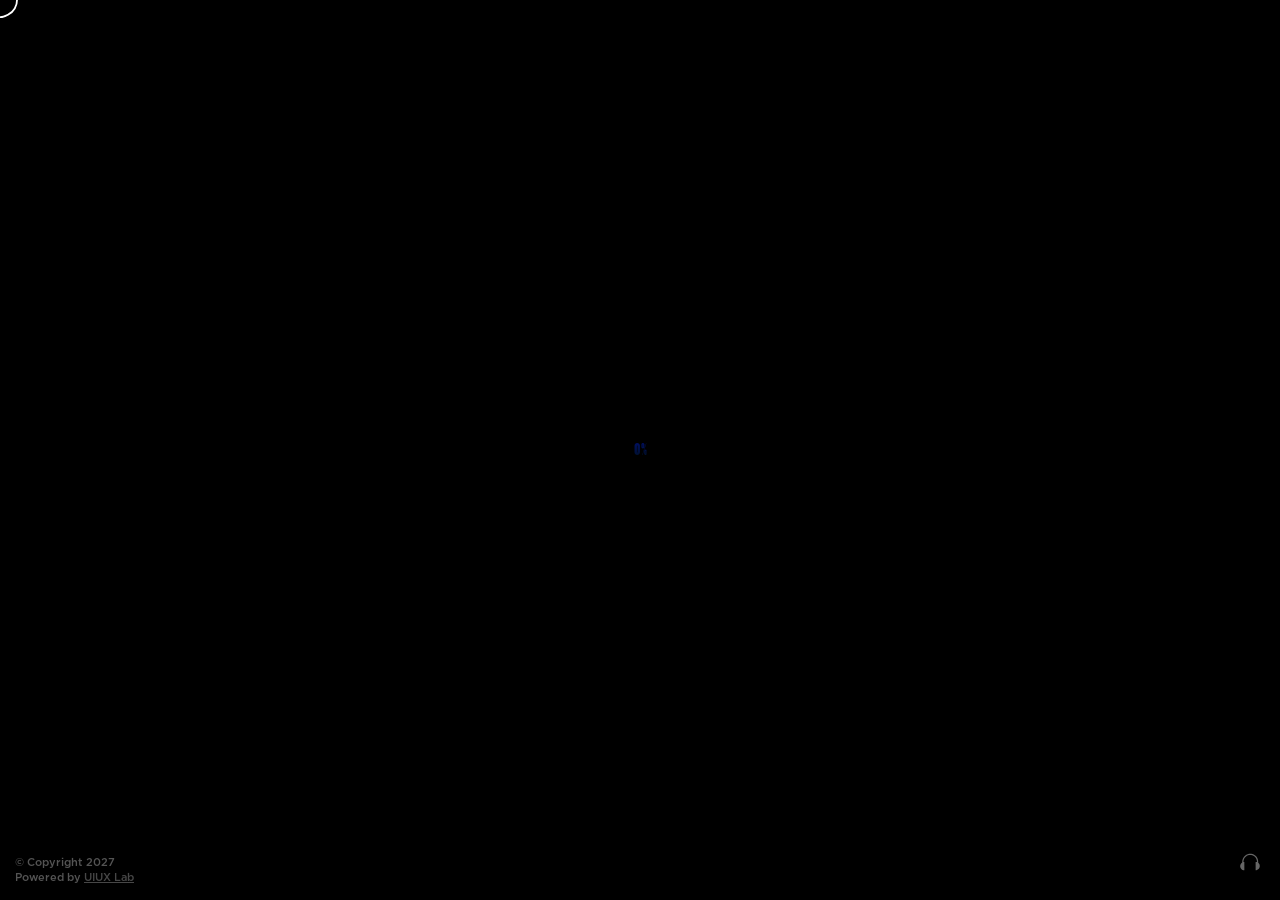
==== commit 700f9bd5: "update" ====
--- a/index.html
+++ b/index.html
@@ -2,11 +2,11 @@
 <html lang="en-US" dir="ltr">
 <head>
 	<meta charset="utf-8" />
-	<title>UIUX Lab - Free and easy tools for quick build websites, focusing on the WordPress toolkit for developers and regular users.</title>	
-    
-    <meta name="description" content="Free and easy tools for quick build websites, focusing on the WordPress toolkit for developers and regular users">
+	<title>UIUX Lab - Creating free and premium tools and custom solutions to build real-world digital products. Exploring small improvements that make a big difference..</title>	
+    
+    <meta name="description" content="Creating free and premium tools and custom solutions to build real-world digital products. Exploring small improvements that make a big difference.">
     <meta property="og:title" content="UIUX Lab">
-    <meta property="og:description" content="Free and easy tools for quick build websites, focusing on the WordPress toolkit for developers and regular users">
+    <meta property="og:description" content="Creating free and premium tools and custom solutions to build real-world digital products. Exploring small improvements that make a big difference.">
     <link rel="canonical" href="https://uiux.cc">
 
 		<!-- Mobile Settings
@@ -77,11 +77,11 @@
 
 
 	<!-- Theme  -->
-	<link rel="stylesheet" href="../dist-main/css/uix-kit.min.css?ver=YM6dkvBjdwzFHWb27a9h"/>
+	<link rel="stylesheet" href="../dist-main/css/uix-kit.min.css?ver=kc3IhNoKAjk3PfVlmRgT"/>
 
 
 	<!--[if lt IE 10]>
-	<link rel="stylesheet" href="assets/css/IE.css?ver=YM6dkvBjdwzFHWb27a9h" />
+	<link rel="stylesheet" href="assets/css/IE.css?ver=kc3IhNoKAjk3PfVlmRgT" />
 	<![endif]-->
 
 
@@ -96,7 +96,7 @@
 
 	<!-- SEO
 	============================================= -->
-	<meta name="description" content="Free and easy tools for quick build websites, focusing on the WordPress toolkit for developers and regular users">
+	<meta name="description" content="Creating free and premium tools and custom solutions to build real-world digital products. Exploring small improvements that make a big difference.">
 	<meta name="generator" content="Uix Kit" />  
 	<meta name="author" content="UIUX Lab"> 
 	<!-- SEO  end -->
@@ -115,18 +115,12 @@
 
     <script>
     var worksData = [
+    {title: 'WebKineForge', url: 'https://github.com/xizon/WebKineForge/', cover: 'assets/images/works/wkf.jpg', desc: 'A web creation toolkit for developers. Build interactive websites with clean, maintainable HTML and built-in AI Agent support. One npx command downloads the HTML website template of any published WebKineForge Site — ready to run locally, customize, integrate, and deploy.'},
     {title: 'Funda UI', url: 'https://uiux.cc/funda-ui-doc/', cover: 'assets/images/works/funda-ui.jpg', desc: 'React components using pure Bootstrap 5+ which has undergone complex business testing and is easy to integrate with any API.'},
     {title: 'F-Curator', url: 'https://xizon.github.io/F-Curator-Official-Website/', cover: 'assets/images/works/F-Curator.jpg', desc: 'An offline application that comes at you all day long and curates your own web favorites'},
-    {title: 'MatrixFlip', url: 'https://matrixflip.com', cover: 'assets/images/works/matrixflip.jpg', desc: 'Empowering Web Applications'},
     {title: 'Uix Kit', url: 'https://uiux.cc/uix-kit/', cover: 'assets/images/works/uix-kit.jpg', desc: 'A free UI toolkit based on some common libraries for building beautiful responsive website, compatible with Bootstrap v5.'},         
-    {title: 'BootHelpers', url: 'https://github.com/xizon/boot-helpers', cover: 'assets/images/works/BootHelpers.jpg', desc: 'A small Vanilla JS utils alternative to jQuery.'},
-    {title: 'Uix Page Builder', url: 'https://wordpress.org/plugins/uix-page-builder/', cover: 'assets/images/works/uix-page-builder.jpg', desc: 'Uix Page Builder is a design system that it is simple content creation interface. Drag & Drop, User-friendly and online Visual Editing.'},
-    {title: 'Uix Shortcodes', url: 'https://wordpress.org/plugins/uix-shortcodes/', cover: 'assets/images/works/uix-shortcodes.jpg', desc: 'Uix Shortcodes makes it easy and quick to add the shortcode you need to achieve the page layout or function you desire. It provides easy to use over 26+ shortcodes.'},
-    // {title: 'Uix Products', url: 'https://wordpress.org/plugins/uix-products/', cover: 'assets/images/works/uix-products.jpg', desc: 'Readily organize & present your artworks, themes, plugins with Uix Products template files. Convenient for theme customization.'},
-    // {title: 'Uix Slideshow', url: 'https://wordpress.org/plugins/uix-slideshow/', cover: 'assets/images/works/uix-slideshow.jpg', desc: 'This plugin is a simple way to build, organize and display slideshow into any existing WordPress theme. Using template file to embed your theme.'},
-    // {title: 'Uix UserCenter', url: 'https://wordpress.org/plugins/uix-usercenter/', cover: 'assets/images/works/uix-usercenter.jpg', desc: 'This plugin is a simple way to build, organize and display Sign-in, registration and publishing system with AJAX into any existing WordPress theme. Using template file to embed your theme.'},
-    // {title: 'PoemKit', url: 'https://uiux.cc/poemkit', cover: 'assets/images/works/poemkit.jpg', desc: 'React toolkit for building a full website that also is a Micro-Frontend Architecture'}
                 ]
+
 
     
     </script>
@@ -291,26 +285,18 @@
                                   
                         <div class="uix-brand">
                             <a href="#">
-                                <svg width="100"  xmlns="http://www.w3.org/2000/svg" version="1.1" viewBox="0 0 118.3 98.6">
-                                    <g>
-                                      <g>
-                                        <path class="cls-1" d="M42.7,38.8c-.4-.5-1.2-.6-1.7-.1-.4.4-.5,1-.3,1.5l9.6,13.7.6-3.2-8.3-11.8Z"/>
-                                        <path class="cls-1" d="M81.6,10.8c-.6-.3-1.3-.1-1.7.5,0,.1-.1.2-.1.3l-11.1,64.1-14-19.8-1.8-2.6-.7,3.7-3.2,18.5-19.4-27.5c-.4-.5-1.2-.6-1.7-.1-.4.4-.5,1-.3,1.5l20.6,29.2c.3.5,1,.7,1.6.6.6-.1,1.1-.6,1.2-1.2l3.2-18.7,13.8,19.5c.5.7,1.4.9,2.1.4.3-.2.6-.6.6-1l11.4-66.1c0-.5-.1-.9-.5-1.2Z"/>
-                                      </g>
-                                      <path class="cls-1" d="M59.6,32.9c0-.5-.1-.9-.5-1.2"/>
-                                    </g>
-                                    <g>
-                                      <g>
-                                        <path class="cls-1" d="M5.7,95.1c0,1.7-.9,2.5-2.6,2.5s-2.5-.8-2.5-2.4v-3.2h1.4v3.2c0,.9.4,1.3,1.2,1.3s1.1-.4,1.1-1.3v-3.3h1.4v3.2Z"/>
-                                        <path class="cls-1" d="M21.1,92v1h-.5v3.6h.5v1h-2.4v-1h.5v-3.6h-.5v-1h2.4Z"/>
-                                        <path class="cls-1" d="M39.1,95.1c0,1.7-.9,2.5-2.6,2.5s-2.5-.8-2.5-2.4v-3.2h1.4v3.2c0,.9.4,1.3,1.2,1.3s1.1-.4,1.1-1.3v-3.3h1.4v3.2Z"/>
-                                        <path class="cls-1" d="M57.6,97.5h-1.6l-1.1-1.8c0,0,0-.2-.1-.4h0c0,0,0,.2-.1.4l-1.1,1.8h-1.7l2-2.8-1.8-2.8h1.7l.9,1.7c0,.1.1.3.2.5h0c0-.1,0-.3.2-.5l1-1.7h1.5l-1.8,2.8,1.9,2.8Z"/>
-                                        <path class="cls-1" d="M83.8,97.5h-3.7v-5.6h1.4v4.5h2.3v1Z"/>
-                                        <path class="cls-1" d="M102.2,97.5h-1.5l-.4-1.2h-2.2l-.4,1.2h-1.5l2.2-5.6h1.6l2.2,5.6ZM99.9,95.3l-.7-1.9c0-.1,0-.3-.1-.5h0c0,.2,0,.3-.1.5l-.7,1.9h1.6Z"/>
-                                        <path class="cls-1" d="M112.7,97.5v-5.6h2.2c.7,0,1.2.1,1.6.3s.6.5.6,1-.1.6-.3.8c-.2.2-.5.4-.9.5h0c.4,0,.8.2,1,.5s.4.5.4.9c0,.5-.2.9-.6,1.2s-1,.4-1.7.4h-2.4ZM114,92.9v1.3h.6c.3,0,.5,0,.7-.2.2-.1.2-.3.2-.5,0-.4-.3-.6-1-.6h-.5ZM114,95.1v1.5h.8c.3,0,.6,0,.8-.2.2-.1.3-.3.3-.6s0-.4-.3-.5-.4-.2-.7-.2h-.8Z"/>
-                                      </g>
-                                    </g>
-                                  </svg>
+                    <svg 
+                    transform="scale(0.8)"
+                    width="100"
+ xmlns="http://www.w3.org/2000/svg"
+ viewBox="0 0 940 878">
+<path transform="scale(0.8) translate(150 150)" fill-rule="evenodd"  stroke="#fff" stroke-width="0px" stroke-linecap="butt" stroke-linejoin="miter" fill="#fff"
+ d="M77.000,257.000 L393.1000,40.000 C393.1000,40.000 518.641,-49.639 632.1000,41.1000 C646.918,53.440 882.1000,274.1000 882.1000,274.1000 C882.1000,274.1000 982.317,382.598 827.1000,477.000 C810.401,489.461 515.000,693.1000 515.000,693.1000 C515.000,693.1000 405.860,762.922 303.1000,673.1000 C295.995,667.918 48.1000,434.1000 48.1000,434.1000 C48.1000,434.1000 -31.976,336.317 77.000,257.000 ZM117.1000,293.1000 L434.000,78.1000 C434.000,78.1000 540.464,16.408 618.000,97.000 C624.266,104.486 824.000,294.1000 824.000,294.1000 C824.000,294.1000 886.042,367.465 788.1000,429.1000 C778.978,438.019 488.000,638.1000 488.000,638.1000 C488.000,638.1000 392.853,697.524 314.1000,601.000 C302.303,591.362 112.000,412.000 112.000,412.000 C112.000,412.000 57.020,353.719 117.1000,293.1000 Z"/>
+<path fill-rule="evenodd"  stroke="#fff" stroke-width="0px" stroke-linecap="butt" stroke-linejoin="miter" fill="#f00"
+ d="M588.1000,368.000 C621.585,368.000 647.1000,389.043 647.1000,414.1000 C647.1000,440.957 621.585,461.1000 588.1000,461.1000 C556.415,461.1000 530.000,440.957 530.000,414.1000 C530.000,389.043 556.415,368.000 588.1000,368.000 Z"/>
+<path transform="scale(0.9) translate(100 100)" fill-rule="evenodd"  stroke="#fff" stroke-width="0px" stroke-linecap="butt" stroke-linejoin="miter" fill="#fff"
+ d="M928.000,837.000 C928.305,837.113 940.000,842.000 940.000,852.000 C940.000,861.1000 939.747,871.063 921.1000,876.862 L881.000,876.862 L881.000,804.707 L921.1000,804.707 C921.1000,804.707 937.420,807.152 937.000,821.1000 C936.922,825.466 936.909,830.727 928.000,837.000 ZM903.000,819.000 L903.000,832.1000 C903.000,832.1000 914.000,834.610 914.000,824.1000 C914.023,819.000 903.960,819.000 903.000,819.000 ZM903.000,846.1000 L903.000,863.000 C903.000,863.000 917.000,863.610 917.000,853.1000 C917.023,848.000 903.960,846.1000 903.000,846.1000 ZM779.1000,861.1000 L762.000,861.1000 L757.000,876.862 L731.1000,876.862 L760.000,804.707 L784.000,804.707 L810.000,876.862 L785.000,876.862 L779.1000,861.1000 ZM772.000,830.1000 L766.000,846.1000 L777.000,846.1000 L772.000,830.1000 ZM620.000,804.707 L642.000,804.707 L642.000,859.000 L668.000,859.000 L668.000,876.862 L620.000,876.862 L620.000,804.707 ZM425.000,876.862 L414.000,859.000 L404.000,876.862 L377.1000,876.862 L400.1000,840.797 L379.1000,804.707 L406.1000,804.707 L415.1000,823.1000 L426.000,804.707 L450.1000,804.707 L430.000,841.000 L452.000,876.862 L425.000,876.862 ZM278.000,878.000 C250.800,878.000 247.431,867.441 243.1000,853.000 C244.031,852.649 243.1000,804.1000 243.1000,804.1000 L265.1000,804.1000 L265.1000,852.000 C265.1000,852.000 272.924,868.807 285.1000,853.1000 C286.148,853.694 285.1000,804.1000 285.1000,804.1000 L307.1000,804.1000 L307.1000,854.1000 C307.1000,854.1000 305.200,878.000 278.000,878.000 ZM137.000,861.1000 L143.000,861.1000 L143.000,819.000 L137.000,819.000 L137.000,804.707 L171.000,804.707 L171.000,819.000 L165.000,819.000 L165.000,861.1000 L171.000,861.1000 L171.000,876.1000 L137.000,876.1000 L137.000,861.1000 ZM34.000,878.000 C6.800,878.000 3.431,867.441 -0.000,853.000 C0.031,852.649 -0.000,804.1000 -0.000,804.1000 L21.1000,804.1000 L21.1000,852.000 C21.1000,852.000 28.924,868.807 41.1000,853.1000 C42.148,853.694 41.1000,804.1000 41.1000,804.1000 L63.1000,804.1000 L63.1000,854.1000 C63.1000,854.1000 61.200,878.000 34.000,878.000 Z"/>
+</svg>
                             </a>                       
                         </div>
                         <!-- .uix-brand end -->
@@ -379,14 +365,19 @@
                     
                     <div class="app-screen-home__desc">
                         <h2>Easy Tools</h2>
-                        <p>Free and easy tools for quick build websites, focusing on the WordPress toolkit.</p>
+                        <p>Creating free and premium tools and custom solutions to build real-world digital products.</p>
+                    </div>
+
+
+                    <div class="app-screen-home__desc">
+                        <h2>Exploring</h2>
+                        <p>Exploring small improvements that make a big difference.</p>
                     </div>
 
                     <div class="app-screen-home__desc">
                         <h2>Website Arts</h2>
                         <p>Creative user interface design concepts for your websites.</p>
                     </div>
-           
 
 
                 </div>
@@ -463,13 +454,13 @@
 			<!-- Other 
 			====================================================== -->	
             <div style="display: none">
-                <img src="assets/textures/sprites/water-blue.jpg?ver=YM6dkvBjdwzFHWb27a9h" alt="null">
-                <img src="assets/textures/sprites/water.jpg?ver=YM6dkvBjdwzFHWb27a9h" alt="null">
-                <img src="assets/textures/sprites/planet3.jpg?ver=YM6dkvBjdwzFHWb27a9h" alt="null">
-                <img src="assets/textures/sprites/metal.jpg?ver=YM6dkvBjdwzFHWb27a9h" alt="null">
-                <img src="assets/textures/sprites/metal-env.jpg?ver=YM6dkvBjdwzFHWb27a9h" alt="null">
-                <img src="assets/textures/sprites/planet4-black.jpg?ver=YM6dkvBjdwzFHWb27a9h" alt="null">
-                <img src="assets/textures/sprites/mask.jpg?ver=YM6dkvBjdwzFHWb27a9h" alt="null">
+                <img src="assets/textures/sprites/water-blue.jpg?ver=kc3IhNoKAjk3PfVlmRgT" alt="null">
+                <img src="assets/textures/sprites/water.jpg?ver=kc3IhNoKAjk3PfVlmRgT" alt="null">
+                <img src="assets/textures/sprites/planet3.jpg?ver=kc3IhNoKAjk3PfVlmRgT" alt="null">
+                <img src="assets/textures/sprites/metal.jpg?ver=kc3IhNoKAjk3PfVlmRgT" alt="null">
+                <img src="assets/textures/sprites/metal-env.jpg?ver=kc3IhNoKAjk3PfVlmRgT" alt="null">
+                <img src="assets/textures/sprites/planet4-black.jpg?ver=kc3IhNoKAjk3PfVlmRgT" alt="null">
+                <img src="assets/textures/sprites/mask.jpg?ver=kc3IhNoKAjk3PfVlmRgT" alt="null">
       
             </div>
             
@@ -512,10 +503,10 @@
        
        
     
-    <footer style="position:fixed;z-index:5;left:15px;bottom:15px;font-size:11px;color:#545454;line-height: 1.3;font-family:Conv_Gotham-Medium;">&copy; Copyright 2025 UIUX Lab<br>Powered by <a href="https://uiux.cc" target="_blank" style="text-decoration: underline;">UIUX Lab</a>&nbsp;|&nbsp;<a href="https://uiux.cc/blog" target="_blank" style="text-decoration: underline;">Blog</a></footer>
+    <footer style="position:fixed;z-index:5;left:15px;bottom:15px;font-size:11px;color:#545454;line-height: 1.3;font-family:Conv_Gotham-Medium;">&copy; Copyright 2027 <br>Powered by <a href="https://uiux.cc" target="_blank" style="text-decoration: underline;">UIUX Lab</a></footer>
 
     <!-- Vendor -->
-	<script src="../dist-main/js/vendor.js?ver=YM6dkvBjdwzFHWb27a9h"></script>
+	<script src="../dist-main/js/vendor.js?ver=kc3IhNoKAjk3PfVlmRgT"></script>
 
     
 	<!-- Your Plugins & Theme Scripts
@@ -529,7 +520,7 @@
 				"ajaxUrl"     : ""   //Eg. https://uiux.cc/wp-admin/admin-ajax.php
 			};
     </script>  
-    <script src="../dist-main/js/uix-kit.min.js?ver=YM6dkvBjdwzFHWb27a9h"></script>
+    <script src="../dist-main/js/uix-kit.min.js?ver=kc3IhNoKAjk3PfVlmRgT"></script>
 	<!-- Your Plugins & Theme Scripts  end -->
     
 
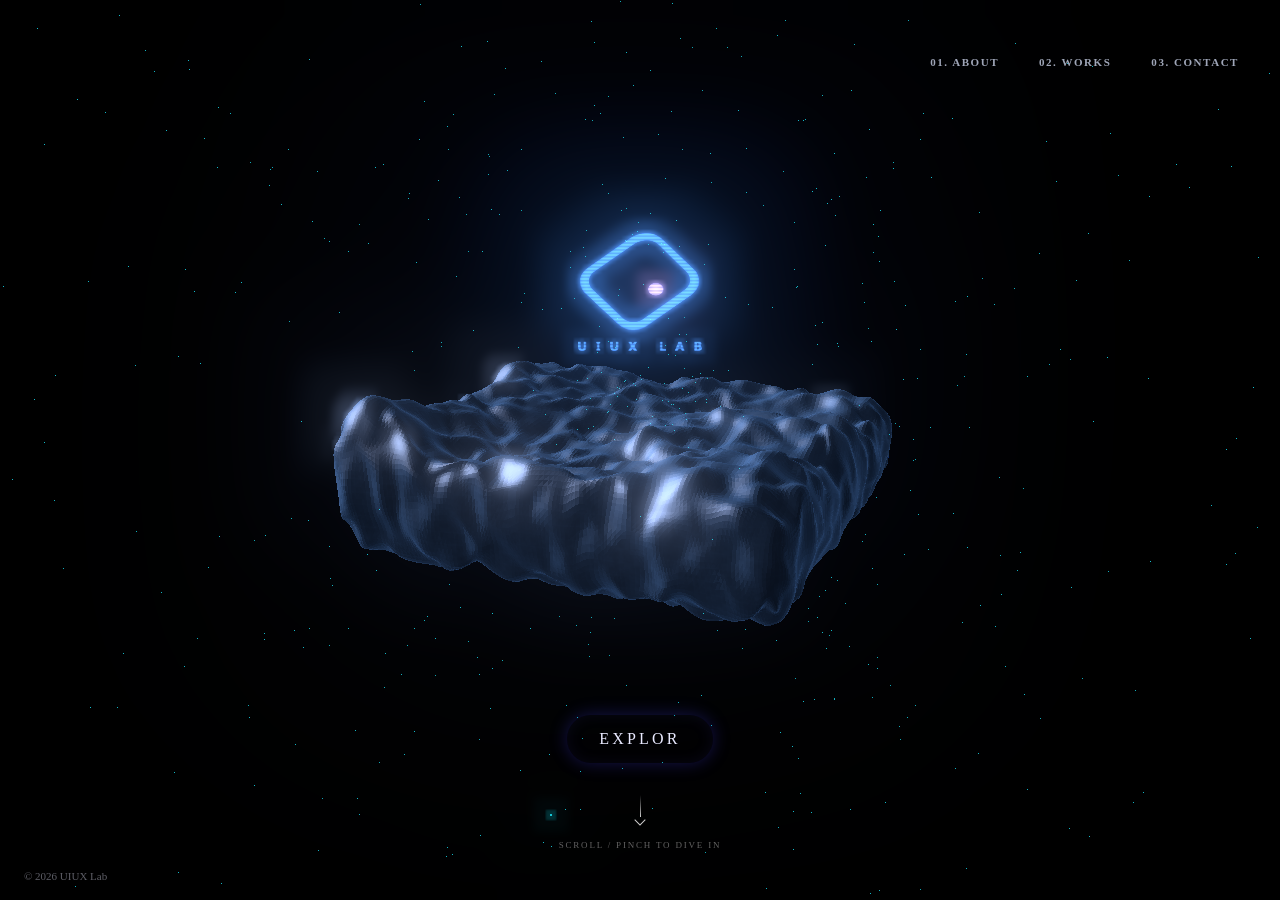
==== commit fb736aa1: "update" ====
--- a/index.html
+++ b/index.html
@@ -1,547 +1,190 @@
 <!DOCTYPE html>
-<html lang="en-US" dir="ltr">
-<head>
-	<meta charset="utf-8" />
-	<title>UIUX Lab - Creating free and premium tools and custom solutions to build real-world digital products. Exploring small improvements that make a big difference..</title>	
-    
-    <meta name="description" content="Creating free and premium tools and custom solutions to build real-world digital products. Exploring small improvements that make a big difference.">
-    <meta property="og:title" content="UIUX Lab">
-    <meta property="og:description" content="Creating free and premium tools and custom solutions to build real-world digital products. Exploring small improvements that make a big difference.">
-    <link rel="canonical" href="https://uiux.cc">
+<html lang="en-US">
+    <head>
+        <meta charset="UTF-8" />
+        <meta name="viewport" content="width=device-width, initial-scale=1" />
+        <meta
+            name="description"
+            content="Creating free and premium tools and custom solutions to build real-world digital products. Exploring small improvements that make a big difference."
+        />
+        <meta name="generator" content="WebKineForge" />
+        <title>UIUX Lab</title>
 
-		<!-- Mobile Settings
-	============================================= -->
-	<meta name="viewport" content="width=device-width, initial-scale=1, maximum-scale=1" />
-	<!-- Mobile Settings end -->
+        <script>
+            var worksData = [
+                {
+                    title: "WebKineForge",
+                    url: "https://github.com/xizon/WebKineForge/",
+                    cover: "assets/images/works/wkf.jpg",
+                    desc: "A web creation toolkit for developers. Build interactive websites with clean, maintainable HTML and built-in AI Agent support. One npx command downloads the HTML website template of any published WebKineForge Site — ready to run locally, customize, integrate, and deploy.",
+                },
+                {
+                    title: "Funda UI",
+                    url: "https://uiux.cc/funda-ui-doc/",
+                    cover: "assets/images/works/funda-ui.jpg",
+                    desc: "React components using pure Bootstrap 5+ which has undergone complex business testing and is easy to integrate with any API.",
+                },
+                {
+                    title: "F-Curator",
+                    url: "https://xizon.github.io/F-Curator-Official-Website/",
+                    cover: "assets/images/works/F-Curator.jpg",
+                    desc: "An offline application that comes at you all day long and curates your own web favorites",
+                },
+                {
+                    title: "Uix Kit",
+                    url: "https://uiux.cc/uix-kit/",
+                    cover: "assets/images/works/uix-kit.jpg",
+                    desc: "A free UI toolkit based on some common libraries for building beautiful responsive website, compatible with Bootstrap v5.",
+                },
+            ];
+        </script>
 
-	<!-- Vendor
-	============================================= -->
-	<script src="assets/js/wp-jquery/jquery.min.js?ver=3.3.1"></script>
-	<!-- Vendor  end -->
+        <link rel="stylesheet" href="./assets/studio-CTswd_pH.css" />
+    </head>
 
+    <body class="wkf-page wkf-studio-page">
+        <main class="wkf-page-main">
+            <section data-component="studio-scene" class="wkf-studio" data-mode="loading">
+                <div class="wkf-studio__canvas" data-canvas="true"></div>
+                <div class="wkf-studio__flash" data-flash="true"></div>
+                <div class="wkf-studio__veil" data-veil="true"></div>
+                <div class="wkf-studio__loader" data-loader="true">
+                    <div class="wkf-studio__bar"><b data-bar="true"></b></div>
+                </div>
+                <header class="wkf-studio__top">
+                    <button class="wkf-studio__brand" data-go="out">
+                        <svg
+                            transform="scale(0.8)"
+                            width="100"
+                            xmlns="http://www.w3.org/2000/svg"
+                            viewBox="0 0 940 878"
+                        >
+                            <path
+                                class="wkf-studio__brand--frame"
+                                transform="scale(0.8) translate(150 150)"
+                                fill-rule="evenodd"
+                                stroke="#fff"
+                                stroke-width="0px"
+                                stroke-linecap="butt"
+                                stroke-linejoin="miter"
+                                fill="#fff"
+                                d="M77.000,257.000 L393.1000,40.000 C393.1000,40.000 518.641,-49.639 632.1000,41.1000 C646.918,53.440 882.1000,274.1000 882.1000,274.1000 C882.1000,274.1000 982.317,382.598 827.1000,477.000 C810.401,489.461 515.000,693.1000 515.000,693.1000 C515.000,693.1000 405.860,762.922 303.1000,673.1000 C295.995,667.918 48.1000,434.1000 48.1000,434.1000 C48.1000,434.1000 -31.976,336.317 77.000,257.000 ZM117.1000,293.1000 L434.000,78.1000 C434.000,78.1000 540.464,16.408 618.000,97.000 C624.266,104.486 824.000,294.1000 824.000,294.1000 C824.000,294.1000 886.042,367.465 788.1000,429.1000 C778.978,438.019 488.000,638.1000 488.000,638.1000 C488.000,638.1000 392.853,697.524 314.1000,601.000 C302.303,591.362 112.000,412.000 112.000,412.000 C112.000,412.000 57.020,353.719 117.1000,293.1000 Z"
+                            ></path>
+                            <path
+                                class="wkf-studio__brand--dot"
+                                fill-rule="evenodd"
+                                stroke="#fff"
+                                stroke-width="0px"
+                                stroke-linecap="butt"
+                                stroke-linejoin="miter"
+                                fill="rgba(242, 95, 230, 1)"
+                                d="M588.1000,368.000 C621.585,368.000 647.1000,389.043 647.1000,414.1000 C647.1000,440.957 621.585,461.1000 588.1000,461.1000 C556.415,461.1000 530.000,440.957 530.000,414.1000 C530.000,389.043 556.415,368.000 588.1000,368.000 Z"
+                            ></path>
+                            <path
+                                class="wkf-studio__brand--text"
+                                transform="scale(0.9) translate(100 100)"
+                                fill-rule="evenodd"
+                                stroke="#fff"
+                                stroke-width="0px"
+                                stroke-linecap="butt"
+                                stroke-linejoin="miter"
+                                fill="#fff"
+                                d="M928.000,837.000 C928.305,837.113 940.000,842.000 940.000,852.000 C940.000,861.1000 939.747,871.063 921.1000,876.862 L881.000,876.862 L881.000,804.707 L921.1000,804.707 C921.1000,804.707 937.420,807.152 937.000,821.1000 C936.922,825.466 936.909,830.727 928.000,837.000 ZM903.000,819.000 L903.000,832.1000 C903.000,832.1000 914.000,834.610 914.000,824.1000 C914.023,819.000 903.960,819.000 903.000,819.000 ZM903.000,846.1000 L903.000,863.000 C903.000,863.000 917.000,863.610 917.000,853.1000 C917.023,848.000 903.960,846.1000 903.000,846.1000 ZM779.1000,861.1000 L762.000,861.1000 L757.000,876.862 L731.1000,876.862 L760.000,804.707 L784.000,804.707 L810.000,876.862 L785.000,876.862 L779.1000,861.1000 ZM772.000,830.1000 L766.000,846.1000 L777.000,846.1000 L772.000,830.1000 ZM620.000,804.707 L642.000,804.707 L642.000,859.000 L668.000,859.000 L668.000,876.862 L620.000,876.862 L620.000,804.707 ZM425.000,876.862 L414.000,859.000 L404.000,876.862 L377.1000,876.862 L400.1000,840.797 L379.1000,804.707 L406.1000,804.707 L415.1000,823.1000 L426.000,804.707 L450.1000,804.707 L430.000,841.000 L452.000,876.862 L425.000,876.862 ZM278.000,878.000 C250.800,878.000 247.431,867.441 243.1000,853.000 C244.031,852.649 243.1000,804.1000 243.1000,804.1000 L265.1000,804.1000 L265.1000,852.000 C265.1000,852.000 272.924,868.807 285.1000,853.1000 C286.148,853.694 285.1000,804.1000 285.1000,804.1000 L307.1000,804.1000 L307.1000,854.1000 C307.1000,854.1000 305.200,878.000 278.000,878.000 ZM137.000,861.1000 L143.000,861.1000 L143.000,819.000 L137.000,819.000 L137.000,804.707 L171.000,804.707 L171.000,819.000 L165.000,819.000 L165.000,861.1000 L171.000,861.1000 L171.000,876.1000 L137.000,876.1000 L137.000,861.1000 ZM34.000,878.000 C6.800,878.000 3.431,867.441 -0.000,853.000 C0.031,852.649 -0.000,804.1000 -0.000,804.1000 L21.1000,804.1000 L21.1000,852.000 C21.1000,852.000 28.924,868.807 41.1000,853.1000 C42.148,853.694 41.1000,804.1000 41.1000,804.1000 L63.1000,804.1000 L63.1000,854.1000 C63.1000,854.1000 61.200,878.000 34.000,878.000 Z"
+                            ></path>
+                        </svg>
+                    </button>
+                    <nav class="wkf-studio__nav">
+                        <button data-go="about">01. About</button><button data-go="works">02. Works</button
+                        ><button data-go="contact">03. Contact</button>
+                    </nav>
+                </header>
+                <div class="wkf-studio__hero" data-hero="true">
+                    <button class="wkf-studio__cta" data-enter="true" data-type="true">Explore</button>
+                    <div class="wkf-studio__scroll">
+                        <span class="wkf-studio__scroll-arrow"></span
+                        ><span class="wkf-studio__scroll-text">SCROLL / PINCH TO DIVE IN</span>
+                    </div>
+                </div>
+                <aside class="wkf-studio__panel wkf-studio__panel--nobg" data-panel="about">
+                    <p>Creating free and premium tools and</p>
+                    <p>custom solutions to build real-world</p>
+                    <p>digital products. Exploring small</p>
+                    <p>improvements that make a big difference.</p>
+                    <p>Exploring small improvements that make</p>
+                    <p>a big difference.</p>
+                </aside>
+                <aside class="wkf-studio__panel wkf-studio__panel--nobg" data-panel="works">
+                    <div data-works-motion="true">
+                        <h2 data-w-title="true"></h2>
+                        <p data-w-desc="true"></p>
+                        <a data-w-link="true" href="#" target="_blank" rel="noopener">Visit project ↗</a>
+                    </div>
+                </aside>
+                <div class="wkf-studio__wnav" data-wnav="true">
+                    <button data-work="-1" aria-label="Previous">‹</button><span data-w-count="true"></span
+                    ><button data-work="1" aria-label="Next">›</button>
+                </div>
+                <h2 class="wkf-studio__st wkf-studio__ctitle" data-st="contact" data-ctitle="true">Say something?</h2>
+                <a class="wkf-studio__st wkf-studio__tag" data-st="contact" data-c="true" href="https://x.com/uiux_lab"
+                    ><svg width="5" viewBox="0 0 24 24" aria-hidden="true">
+                        <path
+                            fill="currentColor"
+                            d="M18.901 1.5h3.68l-8.04 9.19L24 22.5h-7.406l-5.8-7.584L4.17 22.5H.488l8.6-9.83L0 1.5h7.594l5.243 6.932L18.901 1.5Zm-1.29 19h2.039L6.482 3.39H4.294L17.61 20.5Z"
+                        ></path></svg
+                    ><span>X</span></a
+                ><a
+                    class="wkf-studio__st wkf-studio__tag"
+                    data-st="contact"
+                    data-c="true"
+                    href="https://github.com/xizon"
+                    ><svg width="5" viewBox="0 0 24 24" aria-hidden="true">
+                        <path
+                            fill="currentColor"
+                            d="M12 .9a11.1 11.1 0 0 0-3.51 21.63c.56.1.76-.24.76-.54v-2.1c-3.1.68-3.76-1.32-3.76-1.32-.5-1.29-1.24-1.63-1.24-1.63-1.01-.69.08-.68.08-.68 1.12.08 1.71 1.15 1.71 1.15.99 1.7 2.6 1.21 3.23.92.1-.72.39-1.21.7-1.49-2.48-.28-5.09-1.24-5.09-5.53 0-1.22.44-2.22 1.15-3-.12-.28-.5-1.42.11-2.96 0 0 .94-.3 3.05 1.15a10.6 10.6 0 0 1 5.55 0c2.11-1.45 3.05-1.15 3.05-1.15.61 1.54.23 2.68.11 2.96.72.78 1.15 1.78 1.15 3.01 0 4.3-2.61 5.24-5.1 5.52.4.35.75 1.03.75 2.08v3.07c0 .3.2.65.77.54A11.1 11.1 0 0 0 12 .9Z"
+                        ></path></svg
+                    ><span>GitHub</span></a
+                ><a
+                    class="wkf-studio__st wkf-studio__tag"
+                    data-st="contact"
+                    data-c="true"
+                    href="mailto:uiuxlab@gmail.com"
+                    ><svg width="5" viewBox="0 0 24 24" aria-hidden="true">
+                        <rect
+                            x="2.5"
+                            y="4.5"
+                            width="19"
+                            height="15"
+                            rx="2"
+                            fill="none"
+                            stroke="currentColor"
+                            stroke-width="1.7"
+                        ></rect>
+                        <path
+                            d="m3.5 6 8.5 7 8.5-7"
+                            fill="none"
+                            stroke="currentColor"
+                            stroke-width="1.7"
+                            stroke-linecap="round"
+                            stroke-linejoin="round"
+                        ></path></svg
+                    ><span>uiuxlab@gmail.com</span></a
+                ><a
+                    class="wkf-studio__st wkf-studio__tag"
+                    data-st="contact"
+                    data-c="true"
+                    href="https://www.facebook.com/uiuxlabhome"
+                    ><svg width="5" viewBox="0 0 24 24" aria-hidden="true">
+                        <path
+                            fill="currentColor"
+                            d="M13.5 21.5v-8.68h2.92l.44-3.39H13.5V7.27c0-.98.27-1.65 1.68-1.65H17V2.59c-.31-.04-1.38-.13-2.63-.13-2.6 0-4.38 1.59-4.38 4.51v2.46H7.05v3.39h2.94v8.68h3.51Z"
+                        ></path></svg
+                    ><span>Facebook</span></a
+                >
+                <footer class="wkf-studio__foot">© 2026 <a href="https://uiux.cc">UIUX Lab</a></footer>
+                <section class="wkf-studio__fallback" data-fallback="true"></section>
+            </section>
+        </main>
 
-	<!-- Compatibility
-	============================================= -->
-	<script src="assets/js/min/modernizr.min.js?ver=3.5.0"></script>
-	<meta http-equiv="X-UA-Compatible" content="IE=edge">
-	<!-- Compatibility  end -->
-
-
-	<!-- Web Fonts
-	============================================= -->
-
-    <style>
-        
-    @font-face {
-        font-family: 'Conv_FjallaOne-Regular';
-        src: url('assets/fonts/fjalla-one/FjallaOne-Regular.eot');
-        src: local('☺'), url('assets/fonts/fjalla-one/FjallaOne-Regular.woff') format('woff'), url('assets/fonts/fjalla-one/FjallaOne-Regular.ttf') format('truetype'), url('assets/fonts/fjalla-one/FjallaOne-Regular.svg') format('svg');
-        font-weight: normal;
-        font-style: normal;
-    }     
-
-        
-    @font-face {
-        font-family: 'Conv_almonte';
-        src: url('assets/fonts/almonte/almonte.eot');
-        src: local('☺'), url('assets/fonts/almonte/almonte.woff') format('woff'), url('assets/fonts/almonte/almonte.ttf') format('truetype'), url('assets/fonts/almonte/almonte.svg') format('svg');   
-        font-weight: normal;
-        font-style: normal;
-    }
-         
-    @font-face {
-        font-family: 'Conv_Gotham-Medium';
-        src: url('assets/fonts/gotham/Gotham-Medium.eot');
-        src: local('☺'), url('assets/fonts/gotham/Gotham-Medium.woff') format('woff'), url('assets/fonts/gotham/Gotham-Medium.ttf') format('truetype'), url('assets/fonts/gotham/Gotham-Medium.svg') format('svg');
-        font-weight: normal;
-        font-style: normal;
-    }
-   
-        
-        
-    </style>
-	<!-- Web Fonts  end -->
-
-	<!-- Core & Theme CSS
-	============================================= -->
-
-	<!-- Basic  -->
-	<link rel="stylesheet" href="assets/css/bootstrap.min.css?ver=4.2.1" media="all"/>
-	<link rel="stylesheet" href="assets/css/video.min.css?ver=7.4.1" media="all"/>
-
-
-	<!-- Icons  -->
-	<link rel="stylesheet" href="assets/fonts/fontawesome/css/all.min.css?ver=5.7.0">
-	<link rel="stylesheet" href="assets/fonts/fontawesome/css/v4-shims.min.css?ver=5.7.0">
-
-
-
-	<!-- Theme  -->
-	<link rel="stylesheet" href="../dist-main/css/uix-kit.min.css?ver=kc3IhNoKAjk3PfVlmRgT"/>
-
-
-	<!--[if lt IE 10]>
-	<link rel="stylesheet" href="assets/css/IE.css?ver=kc3IhNoKAjk3PfVlmRgT" />
-	<![endif]-->
-
-
-	<!-- Core & Theme CSS  end -->
-
-
-	<!-- Break free from CSS prefix hell!
-	============================================= -->
-	<script src="assets/js/min/prefixfree.min.js?ver=1.0.7"></script>
-
-
-
-	<!-- SEO
-	============================================= -->
-	<meta name="description" content="Creating free and premium tools and custom solutions to build real-world digital products. Exploring small improvements that make a big difference.">
-	<meta name="generator" content="Uix Kit" />  
-	<meta name="author" content="UIUX Lab"> 
-	<!-- SEO  end -->
-
-
-	<!-- Favicons
-	============================================= -->
-	<link rel="icon" href="assets/images/favicon/favicon-32x32.png" type="image/x-icon">
-	<link rel="shortcut icon" href="assets/images/favicon/favicon-32x32.png" sizes="32x32">
-	<link rel="apple-touch-icon" href="assets/images/favicon/apple-touch-icon-57x57.png">
-	<link rel="apple-touch-icon" sizes="72x72" href="assets/images/favicon/apple-touch-icon-72x72.png">
-	<link rel="apple-touch-icon" sizes="114x114" href="assets/images/favicon/apple-touch-icon-114x114.png">
-	<!-- Favicons  end -->
-
-    	
-
-    <script>
-    var worksData = [
-    {title: 'WebKineForge', url: 'https://github.com/xizon/WebKineForge/', cover: 'assets/images/works/wkf.jpg', desc: 'A web creation toolkit for developers. Build interactive websites with clean, maintainable HTML and built-in AI Agent support. One npx command downloads the HTML website template of any published WebKineForge Site — ready to run locally, customize, integrate, and deploy.'},
-    {title: 'Funda UI', url: 'https://uiux.cc/funda-ui-doc/', cover: 'assets/images/works/funda-ui.jpg', desc: 'React components using pure Bootstrap 5+ which has undergone complex business testing and is easy to integrate with any API.'},
-    {title: 'F-Curator', url: 'https://xizon.github.io/F-Curator-Official-Website/', cover: 'assets/images/works/F-Curator.jpg', desc: 'An offline application that comes at you all day long and curates your own web favorites'},
-    {title: 'Uix Kit', url: 'https://uiux.cc/uix-kit/', cover: 'assets/images/works/uix-kit.jpg', desc: 'A free UI toolkit based on some common libraries for building beautiful responsive website, compatible with Bootstrap v5.'},         
-                ]
-
-
-    
-    </script>
-</head>  
-
- 
-  <body class="home">
-  
-  
-	  <div class="app-detail-transitionMask" style="position: fixed; top: 0; left: 0; z-index: 99999; background: rgba(0,0,0,.7); width: 100vw; height: 100vh; display: none;"></div>
-  
-  
-	  <!-- <a style="position: fixed;z-index: 99993;top: 50px;right: 100px;" href="works-detail.html" data-ajax-push-content='{
-			  "container":"#app-ajax-popwin-page-container",
-			  "target":"#app-ajax-page-container",
-			  "loading":"<div class=\"my-loader\"><span class=\"app-loader-spinner\"></span></div>",
-			  "method":"GET"
-			  }' class="app-popwin">
-			<p class="uix-typo--p uix-typo--color-white">
-				ajax detail
-			</p>
-		</a>      
-
-	   -->
-	  
-          
-              
-    <!-- Loader
-    ============================================= -->      
-    <div class="app-loader-progress">
-        <div class="app-loader-progress__counter">
-            <span>0</span><strong>%</strong>
-        </div>
-    </div>
-      <div class="app-loader-headphone">
-            <svg viewBox="0 0 1000 1000" enable-background="new 0 0 1000 1000"><title>use headphones for the best experience</title>
-              <g><g transform="translate(0.000000,511.000000) scale(0.100000,-0.100000)"><path d="M4622.4,4218c-84.9-9.6-254.7-38.6-376.3-65.6C3063.3,3888,2075.3,3122,1529.2,2045.2c-299.1-588.5-428.4-1142.3-428.4-1839v-357l-135.1-92.6c-73.3-50.2-210.3-171.7-303-270.1c-274-287.5-449.6-623.3-530.6-1015c-50.2-243.1-40.5-702.4,21.2-930.1c216.1-795,860.6-1391.3,1659.5-1530.2c88.8-15.4,208.4-28.9,264.4-28.9h104.2l-3.9,2080.1l-5.8,2078.2l-135.1-5.8c-73.3-3.9-171.7-13.5-216.1-23.2l-83-13.5V241c0,1009.2,478.5,1989.4,1283.2,2634c860.6,686.9,2043.5,903.1,3100.9,563.4C7264.1,3073.7,8118.9,2134,8383.3,953.1c50.2-221.9,110-864.5,83-891.5c-5.8-7.7-67.5,0-133.1,17.4c-152.4,38.6-470.8,79.1-497.9,61.8c-13.5-7.7-19.3-696.6-19.3-2085.9v-2072.4h104.2c140.9,0,399.4,46.3,561.5,102.3C9340.4-3622.1,9900-2842.5,9900-1937.5c0,590.5-218.1,1099.9-646.4,1507.1l-144.7,137V82.8c0,208.4-9.6,461.2-21.2,565.4C8987.3,1578.3,8589.8,2408,7933.7,3066C7295,3704.7,6503.8,4094.5,5610.4,4212.2C5363.4,4243.1,4875.2,4247,4622.4,4218z"/></g></g>
-            </svg>
-      </div>
-
-
-    
-    <!-- Loader Complete
-    ============================================= -->      
-    <div class="app-enter-btn" data-text="Enter"></div>
-    
-
-
-
-    <!-- AJAX Transition
-    ============================================= -->    
-    <div id="app-screen-transition-mask">
-		
-		<svg xmlns='http://www.w3.org/2000/svg' width='100%' height='100%' viewBox='0 0 1000 1000'>
-			<rect fill='#dd33bb' width='1000' height='1000' />
-			<defs>
-				<radialGradient id='a' cx='500' cy='500' r='0%' gradientUnits='userSpaceOnUse'>
-					<stop offset='0' stop-color='#dd33bb' />
-					<stop offset='1' stop-color='#404' /></radialGradient>
-				<radialGradient id='b' cx='500' cy='500' r='60%' gradientUnits='userSpaceOnUse'>
-					<stop offset='0' stop-color='#F70' stop-opacity='1' />
-					<stop offset='1' stop-color='#F70' stop-opacity='0' /></radialGradient>
-			</defs>
-			<rect fill='url(#a)' width='1000' height='1000' />
-			<g fill='none' stroke='#F6B' stroke-width='6.1' stroke-miterlimit='10' stroke-opacity='0.39'>
-				<rect x='12.5' y='12.5' width='975' height='975' />
-				<rect x='25' y='25' width='950' height='950' />
-				<rect x='37.5' y='37.5' width='925' height='925' />
-				<rect x='50' y='50' width='900' height='900' />
-				<rect x='62.5' y='62.5' width='875' height='875' />
-				<rect x='75' y='75' width='850' height='850' />
-				<rect x='87.5' y='87.5' width='825' height='825' />
-				<rect x='100' y='100' width='800' height='800' />
-				<rect x='112.5' y='112.5' width='775' height='775' />
-				<rect x='125' y='125' width='750' height='750' />
-				<rect x='137.5' y='137.5' width='725' height='725' />
-				<rect x='150' y='150' width='700' height='700' />
-				<rect x='162.5' y='162.5' width='675' height='675' />
-				<rect x='175' y='175' width='650' height='650' />
-				<rect x='187.5' y='187.5' width='625' height='625' />
-				<rect x='200' y='200' width='600' height='600' />
-				<rect x='212.5' y='212.5' width='575' height='575' />
-				<rect x='225' y='225' width='550' height='550' />
-				<rect x='237.5' y='237.5' width='525' height='525' />
-				<rect x='250' y='250' width='500' height='500' />
-				<rect x='262.5' y='262.5' width='475' height='475' />
-				<rect x='275' y='275' width='450' height='450' />
-				<rect x='287.5' y='287.5' width='425' height='425' />
-				<rect x='300' y='300' width='400' height='400' />
-				<rect x='312.5' y='312.5' width='375' height='375' />
-				<rect x='325' y='325' width='350' height='350' />
-				<rect x='337.5' y='337.5' width='325' height='325' />
-				<rect x='350' y='350' width='300' height='300' />
-				<rect x='362.5' y='362.5' width='275' height='275' />
-				<rect x='375' y='375' width='250' height='250' />
-				<rect x='387.5' y='387.5' width='225' height='225' />
-				<rect x='400' y='400' width='200' height='200' />
-				<rect x='412.5' y='412.5' width='175' height='175' />
-				<rect x='425' y='425' width='150' height='150' />
-				<rect x='437.5' y='437.5' width='125' height='125' />
-				<rect x='450' y='450' width='100' height='100' />
-				<rect x='462.5' y='462.5' width='75' height='75' />
-				<rect x='475' y='475' width='50' height='50' />
-				<rect x='487.5' y='487.5' width='25' height='25' /></g>
-			<rect fill-opacity='0.39' fill='url(#b)' width='1000' height='1000' />
-		</svg>
-
-    </div>
-
-
-
-
-    <!-- AJAX Container
-    ============================================= -->      
-    <!-- /// -->
-    <div id="app-ajax-popwin-page-mask"></div>
-    <div id="app-ajax-popwin-page-container"></div>
-    <div class="app-close-btn__wrapper">
-        <div class="app-close-btn__outer">
-          <div class="app-close-btn__inner">
-            <label class="app-close-btn__label">Back</label>
-          </div>
-        </div>
-    </div>
-
-    <!-- // ----- -->
-    <div id="app-ajax-popwin-page-mask--list"></div>
-    <div id="app-ajax-popwin-page-container--list"></div>
-    <div class="app-close-btn__wrapper--list">
-        <div class="app-close-btn__outer">
-          <div class="app-close-btn__inner">
-            <label class="app-close-btn__label">Back</label>
-          </div>
-        </div>
-    </div>
-
-
-
-    
-    <!-- Mobile Menu Toggle Trigger
-    ============================================= -->    
-	<div class="uix-menu-mobile__toggle">
-		<span></span>
-		<span></span>
-		<span></span>
-	</div>
-    <div class="uix-menu-mobile__mask"></div>
-	<!-- .uix-menu-mobile__toggle end -->
-
-			
-    
-
-  
-  
-    <div class="uix-wrapper">
-    
-        <!-- Header Area
-        ============================================= -->      
-        <header class="uix-header__container uix-header__container--overlay">
-            
-             <div class="uix-header">
-                                  
-                        <div class="uix-brand">
-                            <a href="#">
-                    <svg 
-                    transform="scale(0.8)"
-                    width="100"
- xmlns="http://www.w3.org/2000/svg"
- viewBox="0 0 940 878">
-<path transform="scale(0.8) translate(150 150)" fill-rule="evenodd"  stroke="#fff" stroke-width="0px" stroke-linecap="butt" stroke-linejoin="miter" fill="#fff"
- d="M77.000,257.000 L393.1000,40.000 C393.1000,40.000 518.641,-49.639 632.1000,41.1000 C646.918,53.440 882.1000,274.1000 882.1000,274.1000 C882.1000,274.1000 982.317,382.598 827.1000,477.000 C810.401,489.461 515.000,693.1000 515.000,693.1000 C515.000,693.1000 405.860,762.922 303.1000,673.1000 C295.995,667.918 48.1000,434.1000 48.1000,434.1000 C48.1000,434.1000 -31.976,336.317 77.000,257.000 ZM117.1000,293.1000 L434.000,78.1000 C434.000,78.1000 540.464,16.408 618.000,97.000 C624.266,104.486 824.000,294.1000 824.000,294.1000 C824.000,294.1000 886.042,367.465 788.1000,429.1000 C778.978,438.019 488.000,638.1000 488.000,638.1000 C488.000,638.1000 392.853,697.524 314.1000,601.000 C302.303,591.362 112.000,412.000 112.000,412.000 C112.000,412.000 57.020,353.719 117.1000,293.1000 Z"/>
-<path fill-rule="evenodd"  stroke="#fff" stroke-width="0px" stroke-linecap="butt" stroke-linejoin="miter" fill="#f00"
- d="M588.1000,368.000 C621.585,368.000 647.1000,389.043 647.1000,414.1000 C647.1000,440.957 621.585,461.1000 588.1000,461.1000 C556.415,461.1000 530.000,440.957 530.000,414.1000 C530.000,389.043 556.415,368.000 588.1000,368.000 Z"/>
-<path transform="scale(0.9) translate(100 100)" fill-rule="evenodd"  stroke="#fff" stroke-width="0px" stroke-linecap="butt" stroke-linejoin="miter" fill="#fff"
- d="M928.000,837.000 C928.305,837.113 940.000,842.000 940.000,852.000 C940.000,861.1000 939.747,871.063 921.1000,876.862 L881.000,876.862 L881.000,804.707 L921.1000,804.707 C921.1000,804.707 937.420,807.152 937.000,821.1000 C936.922,825.466 936.909,830.727 928.000,837.000 ZM903.000,819.000 L903.000,832.1000 C903.000,832.1000 914.000,834.610 914.000,824.1000 C914.023,819.000 903.960,819.000 903.000,819.000 ZM903.000,846.1000 L903.000,863.000 C903.000,863.000 917.000,863.610 917.000,853.1000 C917.023,848.000 903.960,846.1000 903.000,846.1000 ZM779.1000,861.1000 L762.000,861.1000 L757.000,876.862 L731.1000,876.862 L760.000,804.707 L784.000,804.707 L810.000,876.862 L785.000,876.862 L779.1000,861.1000 ZM772.000,830.1000 L766.000,846.1000 L777.000,846.1000 L772.000,830.1000 ZM620.000,804.707 L642.000,804.707 L642.000,859.000 L668.000,859.000 L668.000,876.862 L620.000,876.862 L620.000,804.707 ZM425.000,876.862 L414.000,859.000 L404.000,876.862 L377.1000,876.862 L400.1000,840.797 L379.1000,804.707 L406.1000,804.707 L415.1000,823.1000 L426.000,804.707 L450.1000,804.707 L430.000,841.000 L452.000,876.862 L425.000,876.862 ZM278.000,878.000 C250.800,878.000 247.431,867.441 243.1000,853.000 C244.031,852.649 243.1000,804.1000 243.1000,804.1000 L265.1000,804.1000 L265.1000,852.000 C265.1000,852.000 272.924,868.807 285.1000,853.1000 C286.148,853.694 285.1000,804.1000 285.1000,804.1000 L307.1000,804.1000 L307.1000,854.1000 C307.1000,854.1000 305.200,878.000 278.000,878.000 ZM137.000,861.1000 L143.000,861.1000 L143.000,819.000 L137.000,819.000 L137.000,804.707 L171.000,804.707 L171.000,819.000 L165.000,819.000 L165.000,861.1000 L171.000,861.1000 L171.000,876.1000 L137.000,876.1000 L137.000,861.1000 ZM34.000,878.000 C6.800,878.000 3.431,867.441 -0.000,853.000 C0.031,852.649 -0.000,804.1000 -0.000,804.1000 L21.1000,804.1000 L21.1000,852.000 C21.1000,852.000 28.924,868.807 41.1000,853.1000 C42.148,853.694 41.1000,804.1000 41.1000,804.1000 L63.1000,804.1000 L63.1000,854.1000 C63.1000,854.1000 61.200,878.000 34.000,878.000 Z"/>
-</svg>
-                            </a>                       
-                        </div>
-                        <!-- .uix-brand end -->
-                 
-<!-- Navigation 
-====================================================== -->
-<div class="app-topnav__wrapper scene-start">
-    <!--This block is for hamburger menu-->
-    <span>MENU</span>
-    <a href="javascript:">
-        <i class="app-topnav__bars app-topnav__bars--top"></i>
-        <i class="app-topnav__bars app-topnav__bars--middle"></i>
-        <i class="app-topnav__bars app-topnav__bars--bottom"></i>
-    </a>
- </div>
-
-
-                  <div class="uix-clearfix"></div>
-             </div>
-        
-        </header>
-		
-		<main id="uix-maincontent">
-			
-		
-            
-			<!-- Main Scene 
-			====================================================== -->
-	
-			<canvas id="app-main"></canvas>
-
-            <!-- Scrolling Content
-            ============================================= -->  
-
-            <div class="app-scrolling-textbox__wrapper">
-                <div class="app-scrolling-textbox">
-
-                    <p>Creating website building tools and Immersive 3D art. </p>
-                    <p>Exploring practices that better the website in small ways. </p>
-                    <p>Cool Tools For Your Next Project.</p>
-                    <p>&nbsp;</p>
-                    <p>Our products are primarily built using web technology </p>
-                    <p>that improves innovative visual </p>
-                    <p>and interactive experience. </p>
-                    <p>Staying accessible also for challenged users.</p> 
-                    <p>It meets the high-quality standards of the common creative market. </p>
-                    <p>&nbsp;</p>
-                    <p>The original intention of creating UIUX Lab is </p>
-                    <p>to return to the original heart and find </p>
-                    <p>self-memories.</p>
-               
-
-                </div>
-            </div>
-            <!-- /.app-scrolling-textbox__wrapper -->
-
-
-
-            
-            
-			<!-- Home Screen 
-			====================================================== -->        
-            <div id="app-screen-home" data-tween-delay="7">
-                <div class="container">
-
-                    
-                    <div class="app-screen-home__desc">
-                        <h2>Easy Tools</h2>
-                        <p>Creating free and premium tools and custom solutions to build real-world digital products.</p>
-                    </div>
-
-
-                    <div class="app-screen-home__desc">
-                        <h2>Exploring</h2>
-                        <p>Exploring small improvements that make a big difference.</p>
-                    </div>
-
-                    <div class="app-screen-home__desc">
-                        <h2>Website Arts</h2>
-                        <p>Creative user interface design concepts for your websites.</p>
-                    </div>
-
-
-                </div>
-
-            </div>
-            
-            
-
-            <div class="app-screen-detail">
-                <div class="container">
-
-
-                    <!-- About
-                    ====================================================== -->        
-                    <div id="app-screen-detail__about">
-                        
-                        <span class="app-deco app-deco-1"></span>
-                        <span class="app-deco app-deco-2"></span>
-                        <span class="app-deco app-deco-3"></span>
-
-                        <h3>About</h3>
-                        <p>UIUX Lab provides web products of design & development, explores website tech & UI/UX. Create and maintain products to deliver excellent user experience. Such as WordPress themes & plugins.</p>
-                        <p>Also, Our products dedicated to usable interfaces and fresh, exciting designs and more simple to use. The author carefully crafts original design assets and publishes articles about UI/UX trends, HTML5 creative theme, interactive website, freebies and premium WordPress theme.</p>
-                        
-                    </div>
-
-
-                    <!-- Contact
-                    ====================================================== -->        
-                    <div id="app-screen-detail__contact">
-                        
-
-                        <div class="app-circle-mask"></div>
-                        <h3>Contact</h3>
-                        <p>Get in touch with our award winning dedicated business team. Give us mail via <span style="background-color: #142feb;">uiuxlab@gmail.com</span> and someone from our friendly staff will reach out soon! </p>
-                        <div class="app-social-links">
-                            <a href="https://twitter.com/uiux_lab" target="_blank">
-                                <svg viewBox="0 0 100% 100%"  width="400" height="80"><text width="100%" fill="transparent" class="placeholder">Twitter</text></svg>
-                            </a>
-                            <a href="https://www.facebook.com/uiuxlabhome" target="_blank">
-                                <svg viewBox="0 0 100% 100%"  width="400" height="80"><text width="100%" fill="transparent" class="placeholder">Facebook</text></svg>
-                            </a>    
-                            <a href="https://github.com/xizon" target="_blank">
-                                <svg viewBox="0 0 100% 100%"  width="400" height="80"><text width="100%" fill="transparent" class="placeholder">Github</text></svg>
-                            </a>    
-                            <a href="https://medium.com/@uiuxlab" target="_blank">
-                                <svg viewBox="0 0 100% 100%"  width="400" height="80"><text width="100%" fill="transparent" class="placeholder">Medium</text></svg>
-                            </a>    
-                            
-                            
-                        </div>
-                        
-
-                    </div>
-
-
-                    <!-- Works
-                    ====================================================== -->        
-                    <div id="app-screen-detail__works">
-                        <span id="app-tooltip__container"></span>
-                    </div>
-             
-
-
-
-                </div>
-
-            </div>
-            
-            
-
-
-            
-			<!-- Other 
-			====================================================== -->	
-            <div style="display: none">
-                <img src="assets/textures/sprites/water-blue.jpg?ver=kc3IhNoKAjk3PfVlmRgT" alt="null">
-                <img src="assets/textures/sprites/water.jpg?ver=kc3IhNoKAjk3PfVlmRgT" alt="null">
-                <img src="assets/textures/sprites/planet3.jpg?ver=kc3IhNoKAjk3PfVlmRgT" alt="null">
-                <img src="assets/textures/sprites/metal.jpg?ver=kc3IhNoKAjk3PfVlmRgT" alt="null">
-                <img src="assets/textures/sprites/metal-env.jpg?ver=kc3IhNoKAjk3PfVlmRgT" alt="null">
-                <img src="assets/textures/sprites/planet4-black.jpg?ver=kc3IhNoKAjk3PfVlmRgT" alt="null">
-                <img src="assets/textures/sprites/mask.jpg?ver=kc3IhNoKAjk3PfVlmRgT" alt="null">
-      
-            </div>
-            
-            <!-- cursor -->
-            <div class="app-cursor">
-                <span class="app-cursor__progress">
-                    <svg class="dot">
-                        <circle stroke="white" stroke-width="4" fill="transparent"/>
-                    </svg>  
-					
-                    <svg class="dot-back is-disabled">
-                        <circle stroke="#f00" stroke-width="4" fill="transparent"/>
-                    </svg>  			
-					
-					
-                    <svg class="circle" viewBox="0 0 42.21 42.21"><path d="M251.34,386.93V387a20.19,20.19,0,1,1,0-.15" transform="translate(-210.13 -365.75)"/></svg>
-                    <svg class="arrow" viewBox="0 0 55.62 27.13"><path class="cls-1" d="M194.84,475v.89l48.91.39-9.58,9.51,1.66,1.39,12.21-12-12.42-12.41-1.57,1.57,9.84,9.83h-49v.74" transform="translate(-193.84 -461.37)"/></svg>
-                    <svg class="back" viewBox="0 0 55.62 27.13"><path class="cls-1" d="M194.84,475v.89l48.91.39-9.58,9.51,1.66,1.39,12.21-12-12.42-12.41-1.57,1.57,9.84,9.83h-49v.74" transform="translate(-193.84 -461.37)"/></svg>
-                </span>
-            </div>
-            
-            
-            
-            <!-- sound switch -->
-            <div class="app-sound-switch"></div>
-            
-
-			
-
-		</main>
-    
-			
-		
-
-    
-        
-        
-    </div>
-    <!-- .uix-wrapper end -->
-       
-       
-    
-    <footer style="position:fixed;z-index:5;left:15px;bottom:15px;font-size:11px;color:#545454;line-height: 1.3;font-family:Conv_Gotham-Medium;">&copy; Copyright 2027 <br>Powered by <a href="https://uiux.cc" target="_blank" style="text-decoration: underline;">UIUX Lab</a></footer>
-
-    <!-- Vendor -->
-	<script src="../dist-main/js/vendor.js?ver=kc3IhNoKAjk3PfVlmRgT"></script>
-
-    
-	<!-- Your Plugins & Theme Scripts
-	============================================= -->
-	
-	<script>
-		var REVISION     = "5.2.0",
-			APP_ROOTPATH = {
-				"templateUrl" : "", //If the file is in the root directory, you can leave it empty. If in another directory, you can write: "/blog"
-				"homeUrl"     : "",  //Eg. https://uiux.cc
-				"ajaxUrl"     : ""   //Eg. https://uiux.cc/wp-admin/admin-ajax.php
-			};
-    </script>  
-    <script src="../dist-main/js/uix-kit.min.js?ver=kc3IhNoKAjk3PfVlmRgT"></script>
-	<!-- Your Plugins & Theme Scripts  end -->
-    
-
-	<script>
-      (function(i,s,o,g,r,a,m){i['GoogleAnalyticsObject']=r;i[r]=i[r]||function(){
-      (i[r].q=i[r].q||[]).push(arguments)},i[r].l=1*new Date();a=s.createElement(o),
-      m=s.getElementsByTagName(o)[0];a.async=1;a.src=g;m.parentNode.insertBefore(a,m)
-      })(window,document,'script','//www.google-analytics.com/analytics.js','ga');
-    
-      ga('create', 'UA-70658525-1', 'auto');
-      ga('send', 'pageview');
-    
-
-	</script> 
-        <script charset="UTF-8" id="LA_COLLECT" src="//sdk.51.la/js-sdk-pro.min.js"></script>
-    <script>LA.init({id: "JqhmZ9lXDMYCo3aj",ck: "JqhmZ9lXDMYCo3aj"})</script>
-
-    
-
-  </body>
+        <script type="module" src="./assets/studio.js"></script>
+    </body>
 </html>
-
-    
-   
--- a/assets/studio-CTswd_pH.css
+++ b/assets/studio-CTswd_pH.css
@@ -0,0 +1,21 @@
+/*! tailwindcss v4.3.5 | MIT License | https://tailwindcss.com */@layer properties{@supports (((-webkit-hyphens: none)) and (not (margin-trim: block))) or ((-moz-orient: inline) and (not (color: rgb(from red r g b)))){*, :before, :after, ::backdrop{--tw-font-weight:initial}}}@layer theme{:root, :host{--wkf-font-sans:-apple-system, BlinkMacSystemFont, "Segoe UI", Roboto, "Helvetica Neue", "Noto Sans", Arial, sans-serif, "Apple Color Emoji", "Segoe UI Emoji", "Segoe UI Symbol", "Noto Color Emoji";--wkf-font-mono:ui-monospace, SFMono-Regular, Menlo, Monaco, Consolas, "Liberation Mono", "Courier New", monospace;--wkf-text-xl:1.25rem;--wkf-text-xl--line-height:calc(1.75 / 1.25);--wkf-font-weight-semibold:600;--wkf-default-font-family:var(--wkf-font-sans);--wkf-default-mono-font-family:var(--wkf-font-mono)}}@layer base{*, :after, :before, ::backdrop{box-sizing:border-box;border:0 solid;margin:0;padding:0}::file-selector-button{box-sizing:border-box;border:0 solid;margin:0;padding:0}html, :host{-webkit-text-size-adjust:100%;tab-size:4;line-height:1.5;font-family:var(--wkf-default-font-family,-apple-system,BlinkMacSystemFont,"Segoe UI",Roboto,"Helvetica Neue","Noto Sans",Arial,sans-serif,"Apple Color Emoji","Segoe UI Emoji","Segoe UI Symbol","Noto Color Emoji");font-feature-settings:var(--wkf-default-font-feature-settings,normal);font-variation-settings:var(--wkf-default-font-variation-settings,normal);-webkit-tap-highlight-color:transparent}hr{height:0;color:inherit;border-top-width:1px}abbr:where([title]){-webkit-text-decoration:underline dotted;text-decoration:underline dotted}h1, h2, h3, h4, h5, h6{font-size:inherit;font-weight:inherit}a{color:inherit;-webkit-text-decoration:inherit;-webkit-text-decoration:inherit;-webkit-text-decoration:inherit;text-decoration:inherit}b, strong{font-weight:bolder}code, kbd, samp, pre{font-family:var(--wkf-default-mono-font-family,ui-monospace,SFMono-Regular,Menlo,Monaco,Consolas,"Liberation Mono","Courier New",monospace);font-feature-settings:var(--wkf-default-mono-font-feature-settings,normal);font-variation-settings:var(--wkf-default-mono-font-variation-settings,normal);font-size:1em}small{font-size:80%}sub, sup{vertical-align:baseline;font-size:75%;line-height:0;position:relative}sub{bottom:-.25em}sup{top:-.5em}table{text-indent:0;border-color:inherit;border-collapse:collapse}:-moz-focusring:where(:not(iframe)){outline:auto}progress{vertical-align:baseline}summary{display:list-item}ol, ul, menu{list-style:none}img, svg, video, canvas, audio, iframe, embed, object{vertical-align:middle;display:block}img, video{max-width:100%;height:auto}button, input, select, optgroup, textarea{font:inherit;font-feature-settings:inherit;font-variation-settings:inherit;letter-spacing:inherit;color:inherit;opacity:1;background-color:#0000;border-radius:0}::file-selector-button{font:inherit;font-feature-settings:inherit;font-variation-settings:inherit;letter-spacing:inherit;color:inherit;opacity:1;background-color:#0000;border-radius:0}:where(select:is([multiple], [size])) optgroup{font-weight:bolder}:where(select:is([multiple], [size])) optgroup option{padding-inline-start:20px}::file-selector-button{margin-inline-end:4px}::placeholder{opacity:1}@supports (not ((-webkit-appearance: -apple-pay-button))) or (contain-intrinsic-size: 1px){::placeholder{color:currentColor}@supports (color: color-mix(in lab, red, red)){::placeholder{color:color-mix(in oklab,currentcolor 50%,transparent)}}}textarea{resize:vertical}::-webkit-search-decoration{-webkit-appearance:none}::-webkit-date-and-time-value{min-height:1lh;text-align:inherit}::-webkit-datetime-edit{display:inline-flex}::-webkit-datetime-edit-fields-wrapper{padding:0}::-webkit-datetime-edit{padding-block:0}::-webkit-datetime-edit-year-field{padding-block:0}::-webkit-datetime-edit-month-field{padding-block:0}::-webkit-datetime-edit-day-field{padding-block:0}::-webkit-datetime-edit-hour-field{padding-block:0}::-webkit-datetime-edit-minute-field{padding-block:0}::-webkit-datetime-edit-second-field{padding-block:0}::-webkit-datetime-edit-millisecond-field{padding-block:0}::-webkit-datetime-edit-meridiem-field{padding-block:0}::-webkit-calendar-picker-indicator{line-height:1}:-moz-ui-invalid{box-shadow:none}button, input:where([type="button"], [type="reset"], [type="submit"]){appearance:button}::file-selector-button{appearance:button}::-webkit-inner-spin-button{height:auto}::-webkit-outer-spin-button{height:auto}[hidden]:where(:not([hidden="until-found"])){display:none!important}*{-webkit-user-select:none;user-select:none}body{background-color:#111;font-family:Iowan Old Style,Palatino Linotype,Book Antiqua,Noto Serif,Songti SC,STSong,Georgia,serif}}@layer components;@layer utilities{.wkf\:text-xl{font-size:var(--wkf-text-xl);line-height:var(--tw-leading,var(--wkf-text-xl--line-height))}.wkf\:font-semibold{--tw-font-weight:var(--wkf-font-weight-semibold);font-weight:var(--wkf-font-weight-semibold)}}@property --tw-font-weight{syntax:"*";inherits:false}.wkf-studio{position:fixed;inset:0;background:#05050f;color:#e9eaff;overflow:hidden;--c:#e4e4e4;--c2:#ffffff}.wkf-studio button{font:inherit;color:inherit;background:none;border:0;cursor:pointer}.wkf-studio__scroll{display:flex;flex-direction:column;align-items:center;gap:12px;margin-top:32px;color:rgba(255,255,255,.55)}.wkf-studio__scroll-arrow{position:relative;width:20px;height:32px;display:flex;justify-content:center}.wkf-studio__scroll-arrow::before{content:"";position:absolute;top:0;width:1px;height:22px;background:linear-gradient(to bottom,transparent,rgba(255,255,255,.8));animation:wkf-scroll-line 1.6s ease-in-out infinite}.wkf-studio__scroll-arrow::after{content:"";position:absolute;bottom:3px;width:8px;height:8px;border-right:1px solid rgba(255,255,255,.8);border-bottom:1px solid rgba(255,255,255,.8);transform:rotate(45deg);animation:wkf-scroll-arrow 1.6s ease-in-out infinite}.wkf-studio__scroll-text{font-size:9px;font-weight:500;letter-spacing:.2em;text-transform:uppercase;opacity:.7}@keyframes wkf-scroll-line{0%,
+    100%{transform:scaleY(.45);opacity:.35}50%{transform:scaleY(1);opacity:1}}@keyframes wkf-scroll-arrow{0%,
+    100%{transform:translateY(-3px) rotate(45deg);opacity:.35}50%{transform:translateY(3px) rotate(45deg);opacity:1}}.wkf-studio__canvas,
+.wkf-studio__canvas canvas{position:absolute;inset:0;width:100%;height:100%;touch-action:none}.wkf-studio__flash{position:absolute;inset:0;background:radial-gradient(circle,#fff,#8a7dff 60%);opacity:0;pointer-events:none}.wkf-studio__loader{position:absolute;inset:0;display:grid;place-content:center;justify-items:center;gap:18px;background:#05050f;z-index:9;transition:opacity .8s}.wkf-studio__loader i,
+.wkf-studio__brand i{width:14px;height:14px;border-radius:50%;background:var(--c);box-shadow:0 0 18px var(--c);display:inline-block}.wkf-studio__loader i{animation:wkfp 1.2s infinite alternate}@keyframes wkfp{to{transform:scale(1.8)}}.wkf-studio__bar{width:160px;height:2px;background:#1b1c3a}.wkf-studio__bar b{display:block;height:100%;width:0;background:var(--c2)}.wkf-studio.is-ready .wkf-studio__loader{opacity:0;pointer-events:none}.wkf-studio__top{position:absolute;top:0;left:0;right:0;display:flex;justify-content:space-between;align-items:center;padding:max(16px,env(safe-area-inset-top)) 20px 0;z-index:5;pointer-events:none}.wkf-studio__brand{display:flex;gap:10px;align-items:center;font-weight:600;letter-spacing:.08em;opacity:0;visibility:hidden;pointer-events:none;transition:opacity 0.3s ease;pointer-events:none;margin-left:-70px}.wkf-studio__brand.is-visible{opacity:1;pointer-events:all}.wkf-studio__nav{display:flex;align-items:center;gap:8px;padding:5px;perspective:700px;pointer-events:all}.wkf-studio__nav button{position:relative;padding:9px 16px;font-size:11px;font-weight:600;letter-spacing:0.14em;text-transform:uppercase;color:rgba(220,230,255,0.72);opacity:1;border:0;clip-path:polygon(8px 0,calc(100% - 8px) 0,100% 8px,100% calc(100% - 8px),calc(100% - 8px) 100%,8px 100%,0 calc(100% - 8px),0 8px);transform:translateZ(0) rotateX(0deg);transform-style:preserve-3d;cursor:pointer;transition:transform 0.35s cubic-bezier(0.2,0.8,0.2,1),color 0.3s ease,background 0.3s ease,filter 0.3s ease}.wkf-studio__nav button.is-active::before,
+.wkf-studio__nav button.is-active::after{content:"";position:absolute;inset:0;pointer-events:none}.wkf-studio__nav button.is-active::before{background:linear-gradient(#19e3f5,#19e3f5) left top /8px 2px no-repeat,linear-gradient(#19e3f5,#19e3f5) left top /2px 8px no-repeat,linear-gradient(#8a4dff,#8a4dff) right top /8px 2px no-repeat,linear-gradient(#8a4dff,#8a4dff) right top /2px 8px no-repeat,linear-gradient(#8a4dff,#8a4dff) left bottom /8px 2px no-repeat,linear-gradient(#8a4dff,#8a4dff) left bottom /2px 8px no-repeat,linear-gradient(#19e3f5,#19e3f5) right bottom /8px 2px no-repeat,linear-gradient(#19e3f5,#19e3f5) right bottom /2px 8px no-repeat;animation:wkf-corner-cycle 2.6s linear infinite}.wkf-studio__nav button.is-active::after{inset:1px;border:1px solid rgba(120,150,255,0.25);clip-path:polygon(7px 0,calc(100% - 7px) 0,100% 7px,100% calc(100% - 7px),calc(100% - 7px) 100%,7px 100%,0 calc(100% - 7px),0 7px);background:linear-gradient(90deg,transparent 0%,rgba(25,227,245,0.45) 50%,transparent 100%) 0 0 /60% 1px no-repeat;animation:wkf-edge-sweep 3s ease-in-out infinite}.wkf-studio__nav button:nth-child(2)::before,
+.wkf-studio__nav button:nth-child(2)::after{animation-delay:-0.65s}.wkf-studio__nav button:nth-child(3)::before,
+.wkf-studio__nav button:nth-child(3)::after{animation-delay:-1.3s}.wkf-studio__nav button:nth-child(4)::before,
+.wkf-studio__nav button:nth-child(4)::after{animation-delay:-1.95s}.wkf-studio__nav button:hover{color:#ffffff;filter:drop-shadow(0 0 12px rgba(25,227,245,0.42));transform:translateY(-3px) translateZ(12px) rotateX(5deg)}@media (prefers-reduced-motion: reduce){.wkf-studio__nav button::before,
+    .wkf-studio__nav button::after{animation:none}}.wkf-studio[data-mode=about] [data-go=about],
+.wkf-studio[data-mode=works] [data-go=works],
+.wkf-studio[data-mode=contact] [data-go=contact]{color:var(--c2);transform:translateY(-2px) translateZ(8px);box-shadow:0 5px 14px rgba(0,0,0,.18),0 0 16px color-mix(in srgb,var(--c2) 20%,transparent),inset 0 1px 0 rgba(255,255,255,.14);backdrop-filter:blur(2px)}.wkf-studio__nav button::after{content:"";position:absolute;left:25%;right:25%;bottom:-2px;height:2px;background:var(--c2);border-radius:50%;opacity:0;transform:scaleX(.3);filter:blur(1px);transition:.35s ease}.wkf-studio[data-mode=about] [data-go=about]::after,
+.wkf-studio[data-mode=works] [data-go=works]::after,
+.wkf-studio[data-mode=contact] [data-go=contact]::after{opacity:1;transform:scaleX(.1)}.wkf-studio__hero{position:absolute;left:0;right:0;bottom:max(48px,env(safe-area-inset-bottom));text-align:center;padding:0 24px;opacity:0;pointer-events:none;transition:opacity .6s}.wkf-studio__hero h1{margin:0 0 8px;font-size:clamp(28px,6vw,56px);letter-spacing:.14em;font-weight:600}.wkf-studio__hero p{margin:0 auto 18px;max-width:560px;min-height:3.2em;line-height:1.6;color:#b9bdff;font-size:clamp(13px,3.4vw,16px)}.wkf-studio__hero small{display:block;margin-top:12px;opacity:.45;font-size:12px}.wkf-studio__cta{position:relative;isolation:isolate;overflow:hidden;padding:12px 32px;border:1px solid rgba(115,157,255,0.5);border-radius:999px;letter-spacing:.2em;text-transform:uppercase;font-size:13px;color:#fff;background:rgba(55,48,190,.22);box-shadow:0 0 18px rgba(70,62,243,.3),inset 0 0 16px rgba(100,90,255,.08);transition:background .4s ease,box-shadow .4s ease,border-color .4s ease}.wkf-studio__cta::before{content:"";position:absolute;inset:-1px;z-index:-1;padding:1.5px;border-radius:inherit;background:conic-gradient(from 0deg,transparent 0deg,transparent 245deg,rgba(80,179,255,0.15) 275deg,rgba(115,197,255,0.9) 305deg,#d9d5ff 325deg,#73d8ff 340deg,transparent 360deg);-webkit-mask:linear-gradient(#fff 0 0) content-box,linear-gradient(#fff 0 0);-webkit-mask-composite:xor;mask-composite:exclude;opacity:0;filter:drop-shadow(0 0 5px rgba(130,115,255,.9)) drop-shadow(0 0 12px rgba(75,130,255,.7));pointer-events:none}.wkf-studio__cta::after{content:"";position:absolute;inset:0;z-index:-1;border-radius:inherit;background:linear-gradient(105deg,transparent 0%,rgba(100,203,255,0.04) 25%,rgba(165,155,255,.38) 48%,rgba(110,205,255,.28) 53%,rgba(100,110,255,.04) 75%,transparent 100%);transform:translateX(-120%);filter:blur(2px);opacity:0;pointer-events:none}.wkf-studio__cta:hover{border-color:rgba(170,165,255,.8)}.wkf-studio__cta:hover::before{opacity:1;animation:cta-border-glow 2.4s linear infinite}.wkf-studio__cta:hover::after{opacity:1;animation:cta-surface-scan 1.6s ease-in-out infinite}@keyframes cta-border-glow{to{transform:rotate(360deg)}}@keyframes cta-surface-scan{0%{transform:translateX(-120%)}65%,
+    100%{transform:translateX(120%)}}.wkf-studio__cta:active{transform:scale(.98)}.wkf-studio__cta:focus-visible{outline:2px solid rgba(180,175,255,.8);outline-offset:5px}@media (prefers-reduced-motion: reduce){.wkf-studio__cta:hover::before,
+    .wkf-studio__cta:hover::after{animation:none}}.wkf-studio[data-mode=out] .wkf-studio__hero{opacity:1;pointer-events:auto}.wkf-studio__panel,
+.wkf-studio__panel [data-works-motion]{width:min(340px,calc(100vw - 24px));box-sizing:border-box;will-change:transform;padding:20px 22px;border:1px solid rgba(120,140,255,.35);border-radius:14px;background:rgba(8,8,30,.55);backdrop-filter:blur(10px);opacity:0;pointer-events:none;transition:opacity .6s;z-index:4}.wkf-studio__panel{position:absolute;left:0;top:0}.wkf-studio__panel.wkf-studio__panel--nobg{background:none;border:none;backdrop-filter:inherit}.wkf-studio[data-mode=about] [data-panel=about]{visibility:hidden;pointer-events:none;opacity:0;display:none}.wkf-studio[data-mode=about] [data-panel=about],
+.wkf-studio[data-mode=works] [data-panel=works]{pointer-events:none!important;opacity:1;pointer-events:auto;transition-delay:.7s}[data-mode="works"] .wkf-studio__panel [data-works-motion]{margin-left:-20px;pointer-events:all}.wkf-studio__panel span{font:12px monospace;color:var(--c2);letter-spacing:.2em;text-transform:uppercase}.wkf-studio__panel h2{margin:6px 0;font-size:22px}.wkf-studio__panel p{margin:8px 0;line-height:1.6;font-size:clamp(16px,4vw,20px)}.wkf-studio__panel[data-panel=works] p{font-size:14px;color:#c8cbff}.wkf-studio__panel a{color:var(--c2);text-decoration:none}.wkf-studio__panel ul{list-style:none;padding:0;margin:12px 0 0;display:grid;grid-template-columns:1fr 1fr;gap:8px}.wkf-studio__panel li a{display:block;padding:12px;text-align:center;border:1px solid rgba(138,77,255,.5);border-radius:10px;transition:.3s}.wkf-studio__panel li a:hover{background:rgba(138,77,255,.3)}.wkf-studio__ctrl{display:flex;gap:8px;margin-top:10px}.wkf-studio__ctrl button{width:40px;height:40px;border:1px solid rgba(120,140,255,.45);border-radius:50%;font-size:20px}.wkf-studio:not([data-mode=out]):not([data-mode=loading]):not([data-mode=entering]):not([data-mode=exiting]) .wkf-studio__back{opacity:1;pointer-events:auto}.wkf-studio__foot{position:absolute;left:24px;bottom:max(16px,env(safe-area-inset-bottom));font-size:11px;opacity:.4}.wkf-studio__fallback{display:none;position:absolute;inset:0;overflow:auto;padding:80px 24px 40px;background:#05050f;z-index:8}.wkf-studio[data-mode=fallback] .wkf-studio__fallback{display:block}.wkf-studio__fallback a{color:var(--c2)}.wkf-studio__wnav{position:absolute;left:50%;bottom:max(18px,env(safe-area-inset-bottom));transform:translateX(-50%);display:flex;align-items:center;gap:14px;opacity:0;pointer-events:none;transition:opacity .6s;z-index:5;font:13px monospace;color:var(--c2)}.wkf-studio__wnav button{width:40px;height:40px;border:1px solid rgba(120,140,255,.45);border-radius:50%;font-size:20px;color:#e9eaff}.wkf-studio[data-mode=works] .wkf-studio__wnav{opacity:1;pointer-events:auto;transition-delay:.9s}.wkf-studio__st{position:absolute;left:0;top:0;margin:0;opacity:0;pointer-events:none;transition:opacity .7s;will-change:transform;z-index:4;white-space:nowrap}.wkf-studio[data-mode=contact] .wkf-studio__st{opacity:1;pointer-events:auto;transition-delay:.9s}.wkf-studio__ctitle{font-size:clamp(18px,4vw,26px);font-weight:600;letter-spacing:.06em;text-shadow:0 0 18px rgba(138,77,255,.9)}.wkf-studio[data-mode=contact] .wkf-studio__ctitle{pointer-events:none}.wkf-studio__tag{padding:6px 14px;border:1px solid rgba(165,125,255,.7);border-radius:999px;background:rgba(18,10,48,.6);backdrop-filter:blur(6px);color:#e9ddff;text-decoration:none;font-size:13px;letter-spacing:.12em;text-transform:uppercase;box-shadow:0 0 14px rgba(138,77,255,.5)}.wkf-studio__tag:hover{background:rgba(138,77,255,.45)}@media (max-width:640px){.wkf-studio__back{right:12px;bottom:auto;top:56px}.wkf-studio__scroll-text{display:none}.wkf-studio__brand{margin-left:0;position:fixed;top:calc(100dvh - 150px);right:56%}.wkf-studio__panel [data-works-motion]{margin-bottom:100px;max-height:calc(100vh - 150px);overflow:auto}}.wkf-studio__veil{position:absolute;inset:0;pointer-events:none;opacity:0;z-index:2;background:radial-gradient(ellipse at center,rgba(5,5,15,0) 35%,rgba(10,8,40,.85) 100%)}.wkf-studio__tag{display:inline-flex;align-items:center;justify-content:center}.wkf-studio__tag svg{width:18px;height:18px;display:block;margin-right:.5em;fill:#fff;transition:transform .35s ease,filter .35s ease}.wkf-studio__tag:hover svg{transform:scale(1.16);filter:drop-shadow(0 0 7px currentColor)}.wkf-studio__back{position:absolute;right:20px;bottom:max(56px,env(safe-area-inset-bottom));z-index:5;display:inline-flex;align-items:center;gap:8px;padding:10px 18px;color:#dce6ff;border:0;clip-path:polygon(10px 0,calc(100% - 10px) 0,100% 10px,100% calc(100% - 10px),calc(100% - 10px) 100%,10px 100%,0 calc(100% - 10px),0 10px);letter-spacing:0.14em;text-transform:uppercase;cursor:pointer;opacity:0;pointer-events:none;transition:opacity 0.4s ease,transform 0.28s cubic-bezier(0.22,1,0.36,1),color 0.25s ease,background 0.25s ease,filter 0.25s ease}.wkf-studio__back{filter:drop-shadow(0 0 8px rgba(70,62,243,0.35))}.wkf-studio__back::before,
+.wkf-studio__back::after{content:"";position:absolute;inset:0;pointer-events:none}.wkf-studio__back::before{background:linear-gradient(#19e3f5,#19e3f5) left top /10px 2px no-repeat,linear-gradient(#19e3f5,#19e3f5) left top /2px 10px no-repeat,linear-gradient(#8a4dff,#8a4dff) right top /10px 2px no-repeat,linear-gradient(#8a4dff,#8a4dff) right top /2px 10px no-repeat,linear-gradient(#8a4dff,#8a4dff) left bottom /10px 2px no-repeat,linear-gradient(#8a4dff,#8a4dff) left bottom /2px 10px no-repeat,linear-gradient(#19e3f5,#19e3f5) right bottom /10px 2px no-repeat,linear-gradient(#19e3f5,#19e3f5) right bottom /2px 10px no-repeat;animation:wkf-corner-cycle 2.6s linear infinite}.wkf-studio__back::after{inset:1px;border:1px solid rgba(120,150,255,0.28);clip-path:polygon(9px 0,calc(100% - 9px) 0,100% 9px,100% calc(100% - 9px),calc(100% - 9px) 100%,9px 100%,0 calc(100% - 9px),0 9px);background:linear-gradient(90deg,transparent 0%,rgba(25,227,245,0.45) 50%,transparent 100%) 0 0 /60% 1px no-repeat;animation:wkf-edge-sweep 3s ease-in-out infinite}.wkf-studio__back-arrow{display:inline-block;color:#19e3f5;transition:transform 0.25s cubic-bezier(0.22,1,0.36,1)}.wkf-studio__back:hover{color:#ffffff;transform:translateX(-2px)}.wkf-studio__back:hover .wkf-studio__back-arrow{transform:translateX(-3px)}.wkf-studio__back:active{transform:translateX(-1px) scale(0.97)}.wkf-studio__back:focus-visible{outline:2px solid #19e3f5;outline-offset:3px}@keyframes wkf-corner-cycle{0%,
+    100%{opacity:0.55}25%{opacity:1}50%{opacity:0.65}75%{opacity:0.95}}@keyframes wkf-edge-sweep{0%{background-position:-60% 0;opacity:0.25}50%{background-position:160% 0;opacity:0.85}100%{background-position:-60% 0;opacity:0.25}}@media (prefers-reduced-motion: reduce){.wkf-studio__back::before,
+    .wkf-studio__back::after{animation:none}}
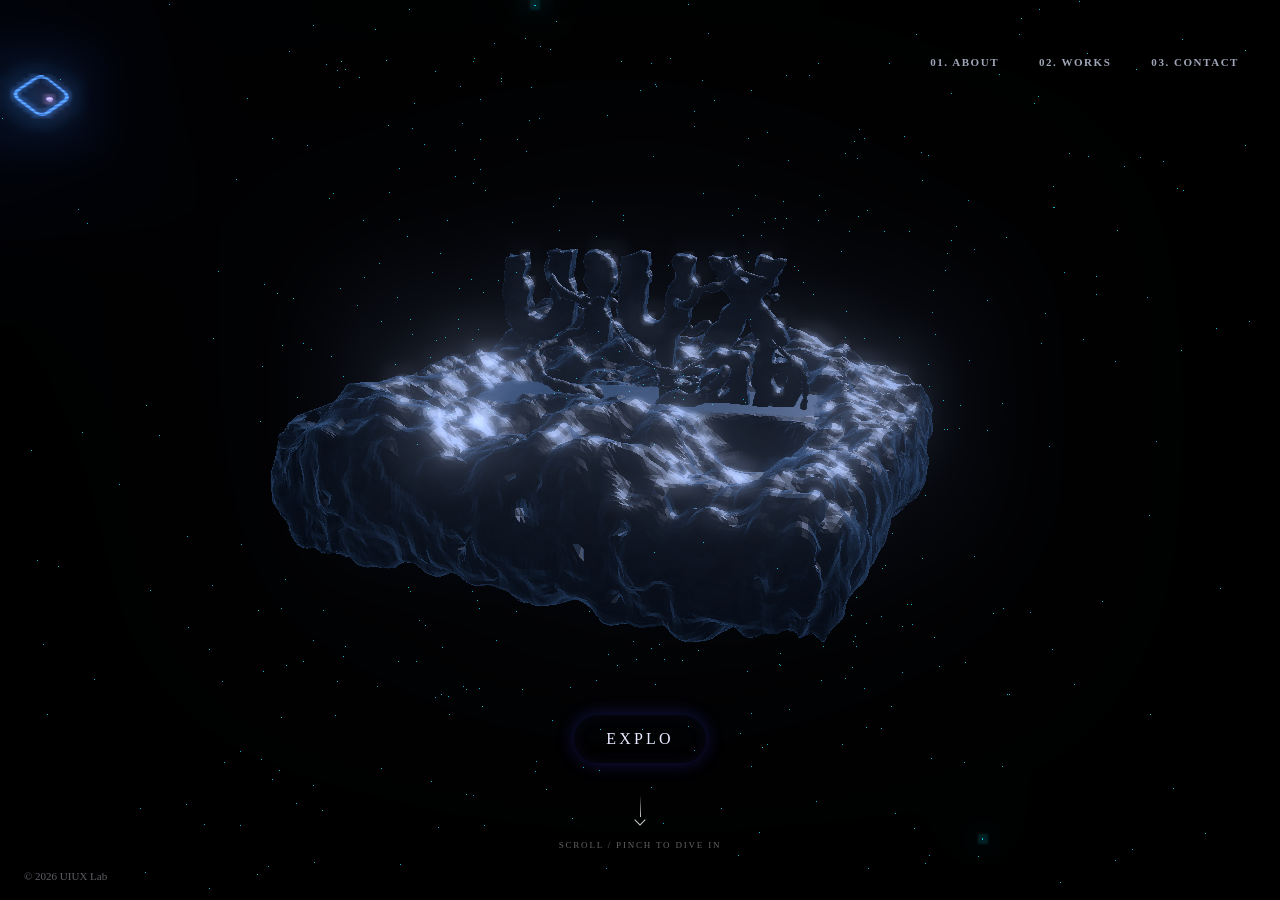
==== commit 8640778c: "update" ====
--- a/index.html
+++ b/index.html
@@ -39,7 +39,7 @@
             ];
         </script>
 
-        <link rel="stylesheet" href="./assets/studio-CTswd_pH.css" />
+        <link rel="stylesheet" href="./assets/studio-Doc4lMkS.css" />
     </head>
 
     <body class="wkf-page wkf-studio-page">
--- a/assets/studio-Doc4lMkS.css
+++ b/assets/studio-Doc4lMkS.css
@@ -0,0 +1,21 @@
+/*! tailwindcss v4.3.5 | MIT License | https://tailwindcss.com */@layer theme{:root, :host{--wkf-font-sans:-apple-system, BlinkMacSystemFont, "Segoe UI", Roboto, "Helvetica Neue", "Noto Sans", Arial, sans-serif, "Apple Color Emoji", "Segoe UI Emoji", "Segoe UI Symbol", "Noto Color Emoji";--wkf-font-mono:ui-monospace, SFMono-Regular, Menlo, Monaco, Consolas, "Liberation Mono", "Courier New", monospace;--wkf-default-font-family:var(--wkf-font-sans);--wkf-default-mono-font-family:var(--wkf-font-mono)}}@layer base{*, :after, :before, ::backdrop{box-sizing:border-box;border:0 solid;margin:0;padding:0}::file-selector-button{box-sizing:border-box;border:0 solid;margin:0;padding:0}html, :host{-webkit-text-size-adjust:100%;tab-size:4;line-height:1.5;font-family:var(--wkf-default-font-family,-apple-system,BlinkMacSystemFont,"Segoe UI",Roboto,"Helvetica Neue","Noto Sans",Arial,sans-serif,"Apple Color Emoji","Segoe UI Emoji","Segoe UI Symbol","Noto Color Emoji");font-feature-settings:var(--wkf-default-font-feature-settings,normal);font-variation-settings:var(--wkf-default-font-variation-settings,normal);-webkit-tap-highlight-color:transparent}hr{height:0;color:inherit;border-top-width:1px}abbr:where([title]){-webkit-text-decoration:underline dotted;text-decoration:underline dotted}h1, h2, h3, h4, h5, h6{font-size:inherit;font-weight:inherit}a{color:inherit;-webkit-text-decoration:inherit;-webkit-text-decoration:inherit;-webkit-text-decoration:inherit;text-decoration:inherit}b, strong{font-weight:bolder}code, kbd, samp, pre{font-family:var(--wkf-default-mono-font-family,ui-monospace,SFMono-Regular,Menlo,Monaco,Consolas,"Liberation Mono","Courier New",monospace);font-feature-settings:var(--wkf-default-mono-font-feature-settings,normal);font-variation-settings:var(--wkf-default-mono-font-variation-settings,normal);font-size:1em}small{font-size:80%}sub, sup{vertical-align:baseline;font-size:75%;line-height:0;position:relative}sub{bottom:-.25em}sup{top:-.5em}table{text-indent:0;border-color:inherit;border-collapse:collapse}:-moz-focusring:where(:not(iframe)){outline:auto}progress{vertical-align:baseline}summary{display:list-item}ol, ul, menu{list-style:none}img, svg, video, canvas, audio, iframe, embed, object{vertical-align:middle;display:block}img, video{max-width:100%;height:auto}button, input, select, optgroup, textarea{font:inherit;font-feature-settings:inherit;font-variation-settings:inherit;letter-spacing:inherit;color:inherit;opacity:1;background-color:#0000;border-radius:0}::file-selector-button{font:inherit;font-feature-settings:inherit;font-variation-settings:inherit;letter-spacing:inherit;color:inherit;opacity:1;background-color:#0000;border-radius:0}:where(select:is([multiple], [size])) optgroup{font-weight:bolder}:where(select:is([multiple], [size])) optgroup option{padding-inline-start:20px}::file-selector-button{margin-inline-end:4px}::placeholder{opacity:1}@supports (not ((-webkit-appearance: -apple-pay-button))) or (contain-intrinsic-size: 1px){::placeholder{color:currentColor}@supports (color: color-mix(in lab, red, red)){::placeholder{color:color-mix(in oklab,currentcolor 50%,transparent)}}}textarea{resize:vertical}::-webkit-search-decoration{-webkit-appearance:none}::-webkit-date-and-time-value{min-height:1lh;text-align:inherit}::-webkit-datetime-edit{display:inline-flex}::-webkit-datetime-edit-fields-wrapper{padding:0}::-webkit-datetime-edit{padding-block:0}::-webkit-datetime-edit-year-field{padding-block:0}::-webkit-datetime-edit-month-field{padding-block:0}::-webkit-datetime-edit-day-field{padding-block:0}::-webkit-datetime-edit-hour-field{padding-block:0}::-webkit-datetime-edit-minute-field{padding-block:0}::-webkit-datetime-edit-second-field{padding-block:0}::-webkit-datetime-edit-millisecond-field{padding-block:0}::-webkit-datetime-edit-meridiem-field{padding-block:0}::-webkit-calendar-picker-indicator{line-height:1}:-moz-ui-invalid{box-shadow:none}button, input:where([type="button"], [type="reset"], [type="submit"]){appearance:button}::file-selector-button{appearance:button}::-webkit-inner-spin-button{height:auto}::-webkit-outer-spin-button{height:auto}[hidden]:where(:not([hidden="until-found"])){display:none!important}*{-webkit-user-select:none;user-select:none}body{background-color:#111;font-family:Iowan Old Style,Palatino Linotype,Book Antiqua,Noto Serif,Songti SC,STSong,Georgia,serif}}@layer components, utilities;.wkf-studio{position:fixed;inset:0;background:#05050f;color:#e9eaff;overflow:hidden;--c:#e4e4e4;--c2:#ffffff}.wkf-studio button{font:inherit;color:inherit;background:none;border:0;cursor:pointer}.wkf-studio__scroll{display:flex;flex-direction:column;align-items:center;gap:12px;margin-top:32px;color:rgba(255,255,255,.55)}.wkf-studio__scroll-arrow{position:relative;width:20px;height:32px;display:flex;justify-content:center}.wkf-studio__scroll-arrow::before{content:"";position:absolute;top:0;width:1px;height:22px;background:linear-gradient(to bottom,transparent,rgba(255,255,255,.8));animation:wkf-scroll-line 1.6s ease-in-out infinite}.wkf-studio__scroll-arrow::after{content:"";position:absolute;bottom:3px;width:8px;height:8px;border-right:1px solid rgba(255,255,255,.8);border-bottom:1px solid rgba(255,255,255,.8);transform:rotate(45deg);animation:wkf-scroll-arrow 1.6s ease-in-out infinite}.wkf-studio__scroll-text{font-size:9px;font-weight:500;letter-spacing:.2em;text-transform:uppercase;opacity:.7}@keyframes wkf-scroll-line{0%,
+    100%{transform:scaleY(.45);opacity:.35}50%{transform:scaleY(1);opacity:1}}@keyframes wkf-scroll-arrow{0%,
+    100%{transform:translateY(-3px) rotate(45deg);opacity:.35}50%{transform:translateY(3px) rotate(45deg);opacity:1}}.wkf-studio__canvas,
+.wkf-studio__canvas canvas{position:absolute;inset:0;width:100%;height:100%;touch-action:none}.wkf-studio__flash{position:absolute;inset:0;background:radial-gradient(circle,#fff,#8a7dff 60%);opacity:0;pointer-events:none}.wkf-studio__loader{position:absolute;inset:0;display:grid;place-content:center;justify-items:center;gap:18px;background:#05050f;z-index:9;transition:opacity .8s}.wkf-studio__loader i,
+.wkf-studio__brand i{width:14px;height:14px;border-radius:50%;background:var(--c);box-shadow:0 0 18px var(--c);display:inline-block}.wkf-studio__loader i{animation:wkfp 1.2s infinite alternate}@keyframes wkfp{to{transform:scale(1.8)}}.wkf-studio__bar{width:160px;height:2px;background:#1b1c3a}.wkf-studio__bar b{display:block;height:100%;width:0;background:var(--c2)}.wkf-studio.is-ready .wkf-studio__loader{opacity:0;pointer-events:none}.wkf-studio__top{position:absolute;top:0;left:0;right:0;display:flex;justify-content:space-between;align-items:center;padding:max(16px,env(safe-area-inset-top)) 20px 0;z-index:5;pointer-events:none}.wkf-studio__brand{display:flex;gap:10px;align-items:center;font-weight:600;letter-spacing:.08em;opacity:0;visibility:hidden;pointer-events:none;transition:opacity 0.3s ease;pointer-events:none;margin-left:-70px}.wkf-studio__brand.is-visible{opacity:1;pointer-events:all}.wkf-studio__nav{display:flex;align-items:center;gap:8px;padding:5px;perspective:700px;pointer-events:all}.wkf-studio__nav button{position:relative;padding:9px 16px;font-size:11px;font-weight:600;letter-spacing:0.14em;text-transform:uppercase;color:rgba(220,230,255,0.72);opacity:1;border:0;clip-path:polygon(8px 0,calc(100% - 8px) 0,100% 8px,100% calc(100% - 8px),calc(100% - 8px) 100%,8px 100%,0 calc(100% - 8px),0 8px);transform:translateZ(0) rotateX(0deg);transform-style:preserve-3d;cursor:pointer;transition:transform 0.35s cubic-bezier(0.2,0.8,0.2,1),color 0.3s ease,background 0.3s ease,filter 0.3s ease}.wkf-studio__nav button.is-active::before,
+.wkf-studio__nav button.is-active::after{content:"";position:absolute;inset:0;pointer-events:none}.wkf-studio__nav button.is-active::before{background:linear-gradient(#19e3f5,#19e3f5) left top /8px 2px no-repeat,linear-gradient(#19e3f5,#19e3f5) left top /2px 8px no-repeat,linear-gradient(#8a4dff,#8a4dff) right top /8px 2px no-repeat,linear-gradient(#8a4dff,#8a4dff) right top /2px 8px no-repeat,linear-gradient(#8a4dff,#8a4dff) left bottom /8px 2px no-repeat,linear-gradient(#8a4dff,#8a4dff) left bottom /2px 8px no-repeat,linear-gradient(#19e3f5,#19e3f5) right bottom /8px 2px no-repeat,linear-gradient(#19e3f5,#19e3f5) right bottom /2px 8px no-repeat;animation:wkf-corner-cycle 2.6s linear infinite}.wkf-studio__nav button.is-active::after{inset:1px;border:1px solid rgba(120,150,255,0.25);clip-path:polygon(7px 0,calc(100% - 7px) 0,100% 7px,100% calc(100% - 7px),calc(100% - 7px) 100%,7px 100%,0 calc(100% - 7px),0 7px);background:linear-gradient(90deg,transparent 0%,rgba(25,227,245,0.45) 50%,transparent 100%) 0 0 /60% 1px no-repeat;animation:wkf-edge-sweep 3s ease-in-out infinite}.wkf-studio__nav button:nth-child(2)::before,
+.wkf-studio__nav button:nth-child(2)::after{animation-delay:-0.65s}.wkf-studio__nav button:nth-child(3)::before,
+.wkf-studio__nav button:nth-child(3)::after{animation-delay:-1.3s}.wkf-studio__nav button:nth-child(4)::before,
+.wkf-studio__nav button:nth-child(4)::after{animation-delay:-1.95s}.wkf-studio__nav button:hover{color:#ffffff;filter:drop-shadow(0 0 12px rgba(25,227,245,0.42));transform:translateY(-3px) translateZ(12px) rotateX(5deg)}@media (prefers-reduced-motion: reduce){.wkf-studio__nav button::before,
+    .wkf-studio__nav button::after{animation:none}}.wkf-studio[data-mode=about] [data-go=about],
+.wkf-studio[data-mode=works] [data-go=works],
+.wkf-studio[data-mode=contact] [data-go=contact]{color:var(--c2);transform:translateY(-2px) translateZ(8px);box-shadow:0 5px 14px rgba(0,0,0,.18),0 0 16px color-mix(in srgb,var(--c2) 20%,transparent),inset 0 1px 0 rgba(255,255,255,.14);backdrop-filter:blur(2px)}.wkf-studio__nav button::after{content:"";position:absolute;left:25%;right:25%;bottom:-2px;height:2px;background:var(--c2);border-radius:50%;opacity:0;transform:scaleX(.3);filter:blur(1px);transition:.35s ease}.wkf-studio[data-mode=about] [data-go=about]::after,
+.wkf-studio[data-mode=works] [data-go=works]::after,
+.wkf-studio[data-mode=contact] [data-go=contact]::after{opacity:1;transform:scaleX(.1)}.wkf-studio__hero{position:absolute;left:0;right:0;bottom:max(48px,env(safe-area-inset-bottom));text-align:center;padding:0 24px;opacity:0;pointer-events:none;transition:opacity .6s}.wkf-studio__hero h1{margin:0 0 8px;font-size:clamp(28px,6vw,56px);letter-spacing:.14em;font-weight:600}.wkf-studio__hero p{margin:0 auto 18px;max-width:560px;min-height:3.2em;line-height:1.6;color:#b9bdff;font-size:clamp(13px,3.4vw,16px)}.wkf-studio__hero small{display:block;margin-top:12px;opacity:.45;font-size:12px}.wkf-studio__cta{position:relative;isolation:isolate;overflow:hidden;padding:12px 32px;border:1px solid rgba(115,157,255,0.5);border-radius:999px;letter-spacing:.2em;text-transform:uppercase;font-size:13px;color:#fff;background:rgba(55,48,190,.22);box-shadow:0 0 18px rgba(70,62,243,.3),inset 0 0 16px rgba(100,90,255,.08);transition:background .4s ease,box-shadow .4s ease,border-color .4s ease}.wkf-studio__cta::before{content:"";position:absolute;inset:-1px;z-index:-1;padding:1.5px;border-radius:inherit;background:conic-gradient(from 0deg,transparent 0deg,transparent 245deg,rgba(80,179,255,0.15) 275deg,rgba(115,197,255,0.9) 305deg,#d9d5ff 325deg,#73d8ff 340deg,transparent 360deg);-webkit-mask:linear-gradient(#fff 0 0) content-box,linear-gradient(#fff 0 0);-webkit-mask-composite:xor;mask-composite:exclude;opacity:0;filter:drop-shadow(0 0 5px rgba(130,115,255,.9)) drop-shadow(0 0 12px rgba(75,130,255,.7));pointer-events:none}.wkf-studio__cta::after{content:"";position:absolute;inset:0;z-index:-1;border-radius:inherit;background:linear-gradient(105deg,transparent 0%,rgba(100,203,255,0.04) 25%,rgba(165,155,255,.38) 48%,rgba(110,205,255,.28) 53%,rgba(100,110,255,.04) 75%,transparent 100%);transform:translateX(-120%);filter:blur(2px);opacity:0;pointer-events:none}.wkf-studio__cta:hover{border-color:rgba(170,165,255,.8)}.wkf-studio__cta:hover::before{opacity:1;animation:cta-border-glow 2.4s linear infinite}.wkf-studio__cta:hover::after{opacity:1;animation:cta-surface-scan 1.6s ease-in-out infinite}@keyframes cta-border-glow{to{transform:rotate(360deg)}}@keyframes cta-surface-scan{0%{transform:translateX(-120%)}65%,
+    100%{transform:translateX(120%)}}.wkf-studio__cta:active{transform:scale(.98)}.wkf-studio__cta:focus-visible{outline:2px solid rgba(180,175,255,.8);outline-offset:5px}@media (prefers-reduced-motion: reduce){.wkf-studio__cta:hover::before,
+    .wkf-studio__cta:hover::after{animation:none}}.wkf-studio[data-mode=out] .wkf-studio__hero{opacity:1;pointer-events:auto}.wkf-studio__panel,
+.wkf-studio__panel [data-works-motion]{width:min(340px,calc(100vw - 24px));box-sizing:border-box;will-change:transform;padding:20px 22px;border:1px solid rgba(120,140,255,.35);border-radius:14px;background:rgba(8,8,30,.55);backdrop-filter:blur(10px);opacity:0;pointer-events:none;transition:opacity .6s;z-index:4}.wkf-studio__panel{position:absolute;left:0;top:0}.wkf-studio__panel.wkf-studio__panel--nobg{background:none;border:none;backdrop-filter:inherit}.wkf-studio[data-mode=about] [data-panel=about]{visibility:hidden;pointer-events:none;opacity:0;display:none}.wkf-studio[data-mode=about] [data-panel=about],
+.wkf-studio[data-mode=works] [data-panel=works]{pointer-events:none!important;opacity:1;pointer-events:auto;transition-delay:.7s}[data-mode="works"] .wkf-studio__panel [data-works-motion]{margin-left:-20px;pointer-events:all}.wkf-studio__panel span{font:12px monospace;color:var(--c2);letter-spacing:.2em;text-transform:uppercase}.wkf-studio__panel h2{margin:6px 0;font-size:22px}.wkf-studio__panel p{margin:8px 0;line-height:1.6;font-size:clamp(16px,4vw,20px)}.wkf-studio__panel[data-panel=works] p{font-size:14px;color:#c8cbff}.wkf-studio__panel a{color:var(--c2);text-decoration:none}.wkf-studio__panel ul{list-style:none;padding:0;margin:12px 0 0;display:grid;grid-template-columns:1fr 1fr;gap:8px}.wkf-studio__panel li a{display:block;padding:12px;text-align:center;border:1px solid rgba(138,77,255,.5);border-radius:10px;transition:.3s}.wkf-studio__panel li a:hover{background:rgba(138,77,255,.3)}.wkf-studio__ctrl{display:flex;gap:8px;margin-top:10px}.wkf-studio__ctrl button{width:40px;height:40px;border:1px solid rgba(120,140,255,.45);border-radius:50%;font-size:20px}.wkf-studio:not([data-mode=out]):not([data-mode=loading]):not([data-mode=entering]):not([data-mode=exiting]) .wkf-studio__back{opacity:1;pointer-events:auto}.wkf-studio__foot{position:absolute;left:24px;bottom:max(16px,env(safe-area-inset-bottom));font-size:11px;opacity:.4}.wkf-studio__fallback{display:none;position:absolute;inset:0;overflow:auto;padding:80px 24px 40px;background:#05050f;z-index:8}.wkf-studio[data-mode=fallback] .wkf-studio__fallback{display:block}.wkf-studio__fallback a{color:var(--c2)}.wkf-studio__wnav{position:absolute;left:50%;bottom:max(18px,env(safe-area-inset-bottom));transform:translateX(-50%);display:flex;align-items:center;gap:14px;opacity:0;pointer-events:none;transition:opacity .6s;z-index:5;font:13px monospace;color:var(--c2)}.wkf-studio__wnav button{width:40px;height:40px;border:1px solid rgba(120,140,255,.45);border-radius:50%;font-size:20px;color:#e9eaff}.wkf-studio[data-mode=works] .wkf-studio__wnav{opacity:1;pointer-events:auto;transition-delay:.9s}.wkf-studio__st{position:absolute;left:0;top:0;margin:0;opacity:0;pointer-events:none;transition:opacity .7s;will-change:transform;z-index:4;white-space:nowrap}.wkf-studio[data-mode=contact] .wkf-studio__st{opacity:1;pointer-events:auto;transition-delay:.9s}.wkf-studio__ctitle{font-size:clamp(18px,4vw,26px);font-weight:600;letter-spacing:.06em;text-shadow:0 0 18px rgba(138,77,255,.9)}.wkf-studio[data-mode=contact] .wkf-studio__ctitle{pointer-events:none}.wkf-studio__tag{padding:6px 14px;border:1px solid rgba(165,125,255,.7);border-radius:999px;background:rgba(18,10,48,.6);backdrop-filter:blur(6px);color:#e9ddff;text-decoration:none;font-size:13px;letter-spacing:.12em;text-transform:uppercase;box-shadow:0 0 14px rgba(138,77,255,.5)}.wkf-studio__tag:hover{background:rgba(138,77,255,.45)}@media (max-width:640px){.wkf-studio__back{right:12px;bottom:auto;top:56px}.wkf-studio__scroll-text{display:none}.wkf-studio__brand{margin-left:0;position:fixed;top:calc(100dvh - 150px);right:56%}.wkf-studio__panel [data-works-motion]{margin-bottom:100px;max-height:calc(100vh - 150px);overflow:auto}}.wkf-studio__veil{position:absolute;inset:0;pointer-events:none;opacity:0;z-index:2;background:radial-gradient(ellipse at center,rgba(5,5,15,0) 35%,rgba(10,8,40,.85) 100%)}.wkf-studio__tag{display:inline-flex;align-items:center;justify-content:center}.wkf-studio__tag svg{width:18px;height:18px;display:block;margin-right:.5em;fill:#fff;transition:transform .35s ease,filter .35s ease}.wkf-studio__tag:hover svg{transform:scale(1.16);filter:drop-shadow(0 0 7px currentColor)}.wkf-studio__back{position:absolute;right:20px;bottom:max(56px,env(safe-area-inset-bottom));z-index:5;display:inline-flex;align-items:center;gap:8px;padding:10px 18px;color:#dce6ff;border:0;clip-path:polygon(10px 0,calc(100% - 10px) 0,100% 10px,100% calc(100% - 10px),calc(100% - 10px) 100%,10px 100%,0 calc(100% - 10px),0 10px);letter-spacing:0.14em;text-transform:uppercase;cursor:pointer;opacity:0;pointer-events:none;transition:opacity 0.4s ease,transform 0.28s cubic-bezier(0.22,1,0.36,1),color 0.25s ease,background 0.25s ease,filter 0.25s ease}.wkf-studio__back{filter:drop-shadow(0 0 8px rgba(70,62,243,0.35))}.wkf-studio__back::before,
+.wkf-studio__back::after{content:"";position:absolute;inset:0;pointer-events:none}.wkf-studio__back::before{background:linear-gradient(#19e3f5,#19e3f5) left top /10px 2px no-repeat,linear-gradient(#19e3f5,#19e3f5) left top /2px 10px no-repeat,linear-gradient(#8a4dff,#8a4dff) right top /10px 2px no-repeat,linear-gradient(#8a4dff,#8a4dff) right top /2px 10px no-repeat,linear-gradient(#8a4dff,#8a4dff) left bottom /10px 2px no-repeat,linear-gradient(#8a4dff,#8a4dff) left bottom /2px 10px no-repeat,linear-gradient(#19e3f5,#19e3f5) right bottom /10px 2px no-repeat,linear-gradient(#19e3f5,#19e3f5) right bottom /2px 10px no-repeat;animation:wkf-corner-cycle 2.6s linear infinite}.wkf-studio__back::after{inset:1px;border:1px solid rgba(120,150,255,0.28);clip-path:polygon(9px 0,calc(100% - 9px) 0,100% 9px,100% calc(100% - 9px),calc(100% - 9px) 100%,9px 100%,0 calc(100% - 9px),0 9px);background:linear-gradient(90deg,transparent 0%,rgba(25,227,245,0.45) 50%,transparent 100%) 0 0 /60% 1px no-repeat;animation:wkf-edge-sweep 3s ease-in-out infinite}.wkf-studio__back-arrow{display:inline-block;color:#19e3f5;transition:transform 0.25s cubic-bezier(0.22,1,0.36,1)}.wkf-studio__back:hover{color:#ffffff;transform:translateX(-2px)}.wkf-studio__back:hover .wkf-studio__back-arrow{transform:translateX(-3px)}.wkf-studio__back:active{transform:translateX(-1px) scale(0.97)}.wkf-studio__back:focus-visible{outline:2px solid #19e3f5;outline-offset:3px}@keyframes wkf-corner-cycle{0%,
+    100%{opacity:0.55}25%{opacity:1}50%{opacity:0.65}75%{opacity:0.95}}@keyframes wkf-edge-sweep{0%{background-position:-60% 0;opacity:0.25}50%{background-position:160% 0;opacity:0.85}100%{background-position:-60% 0;opacity:0.25}}@media (prefers-reduced-motion: reduce){.wkf-studio__back::before,
+    .wkf-studio__back::after{animation:none}}
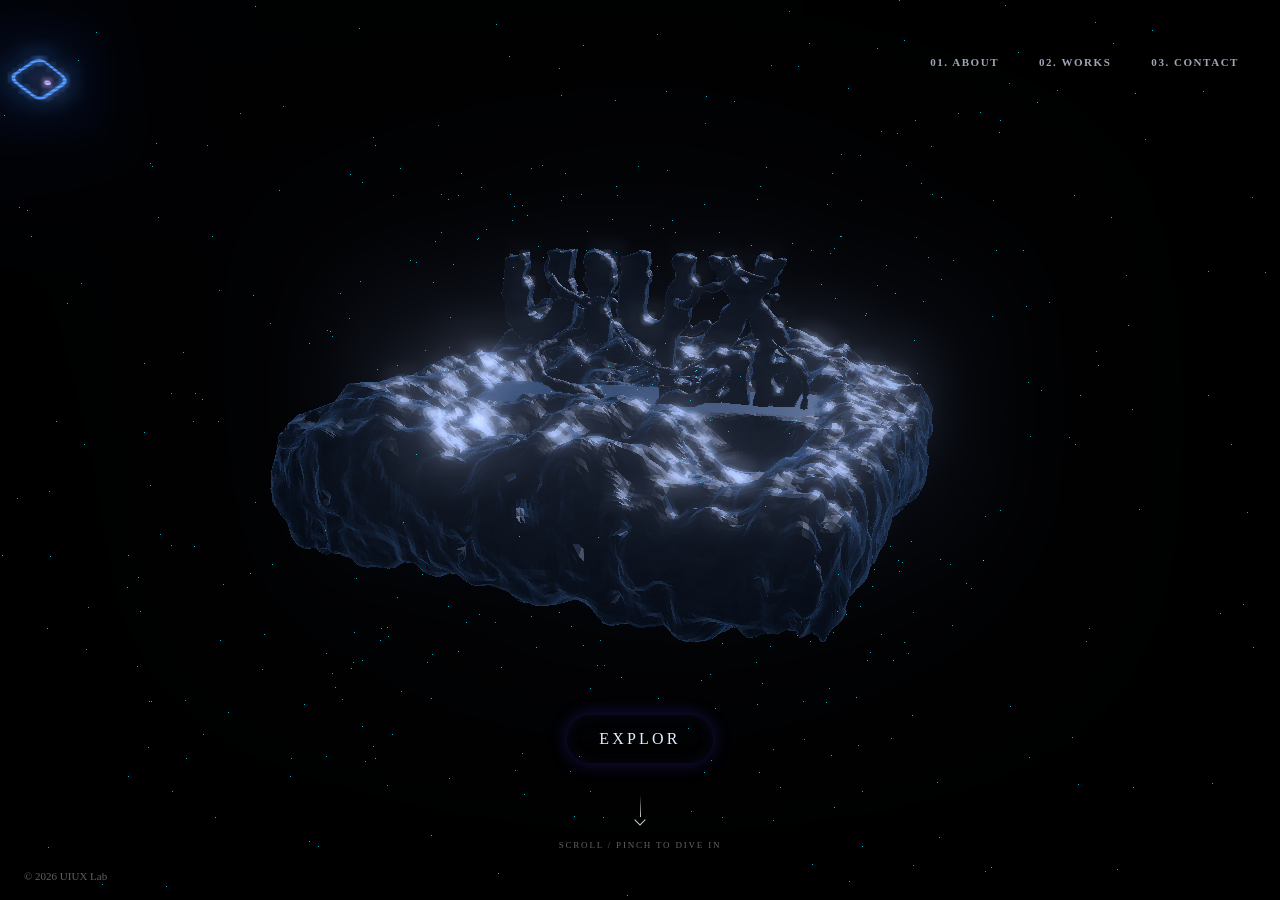
==== commit db07bf4b: "update" ====
--- a/index.html
+++ b/index.html
@@ -39,7 +39,7 @@
             ];
         </script>
 
-        <link rel="stylesheet" href="./assets/studio-Doc4lMkS.css" />
+        <link rel="stylesheet" href="./assets/studio-BZUYWC_l.css" />
     </head>
 
     <body class="wkf-page wkf-studio-page">
@@ -50,6 +50,7 @@
                 <div class="wkf-studio__veil" data-veil="true"></div>
                 <div class="wkf-studio__loader" data-loader="true">
                     <div class="wkf-studio__bar"><b data-bar="true"></b></div>
+                    <div class="wkf-studio__loading"><small>Loading models and assets. Please wait...</small></div>
                 </div>
                 <header class="wkf-studio__top">
                     <button class="wkf-studio__brand" data-go="out">
--- a/assets/studio-BZUYWC_l.css
+++ b/assets/studio-BZUYWC_l.css
@@ -0,0 +1,20 @@
+/*! tailwindcss v4.3.5 | MIT License | https://tailwindcss.com */@layer theme{:root, :host{--wkf-font-sans:-apple-system, BlinkMacSystemFont, "Segoe UI", Roboto, "Helvetica Neue", "Noto Sans", Arial, sans-serif, "Apple Color Emoji", "Segoe UI Emoji", "Segoe UI Symbol", "Noto Color Emoji";--wkf-font-mono:ui-monospace, SFMono-Regular, Menlo, Monaco, Consolas, "Liberation Mono", "Courier New", monospace;--wkf-default-font-family:var(--wkf-font-sans);--wkf-default-mono-font-family:var(--wkf-font-mono)}}@layer base{*, :after, :before, ::backdrop{box-sizing:border-box;border:0 solid;margin:0;padding:0}::file-selector-button{box-sizing:border-box;border:0 solid;margin:0;padding:0}html, :host{-webkit-text-size-adjust:100%;tab-size:4;line-height:1.5;font-family:var(--wkf-default-font-family,-apple-system,BlinkMacSystemFont,"Segoe UI",Roboto,"Helvetica Neue","Noto Sans",Arial,sans-serif,"Apple Color Emoji","Segoe UI Emoji","Segoe UI Symbol","Noto Color Emoji");font-feature-settings:var(--wkf-default-font-feature-settings,normal);font-variation-settings:var(--wkf-default-font-variation-settings,normal);-webkit-tap-highlight-color:transparent}hr{height:0;color:inherit;border-top-width:1px}abbr:where([title]){-webkit-text-decoration:underline dotted;text-decoration:underline dotted}h1, h2, h3, h4, h5, h6{font-size:inherit;font-weight:inherit}a{color:inherit;-webkit-text-decoration:inherit;-webkit-text-decoration:inherit;-webkit-text-decoration:inherit;text-decoration:inherit}b, strong{font-weight:bolder}code, kbd, samp, pre{font-family:var(--wkf-default-mono-font-family,ui-monospace,SFMono-Regular,Menlo,Monaco,Consolas,"Liberation Mono","Courier New",monospace);font-feature-settings:var(--wkf-default-mono-font-feature-settings,normal);font-variation-settings:var(--wkf-default-mono-font-variation-settings,normal);font-size:1em}small{font-size:80%}sub, sup{vertical-align:baseline;font-size:75%;line-height:0;position:relative}sub{bottom:-.25em}sup{top:-.5em}table{text-indent:0;border-color:inherit;border-collapse:collapse}:-moz-focusring:where(:not(iframe)){outline:auto}progress{vertical-align:baseline}summary{display:list-item}ol, ul, menu{list-style:none}img, svg, video, canvas, audio, iframe, embed, object{vertical-align:middle;display:block}img, video{max-width:100%;height:auto}button, input, select, optgroup, textarea{font:inherit;font-feature-settings:inherit;font-variation-settings:inherit;letter-spacing:inherit;color:inherit;opacity:1;background-color:#0000;border-radius:0}::file-selector-button{font:inherit;font-feature-settings:inherit;font-variation-settings:inherit;letter-spacing:inherit;color:inherit;opacity:1;background-color:#0000;border-radius:0}:where(select:is([multiple], [size])) optgroup{font-weight:bolder}:where(select:is([multiple], [size])) optgroup option{padding-inline-start:20px}::file-selector-button{margin-inline-end:4px}::placeholder{opacity:1}@supports (not ((-webkit-appearance: -apple-pay-button))) or (contain-intrinsic-size: 1px){::placeholder{color:currentColor}@supports (color: color-mix(in lab, red, red)){::placeholder{color:color-mix(in oklab,currentcolor 50%,transparent)}}}textarea{resize:vertical}::-webkit-search-decoration{-webkit-appearance:none}::-webkit-date-and-time-value{min-height:1lh;text-align:inherit}::-webkit-datetime-edit{display:inline-flex}::-webkit-datetime-edit-fields-wrapper{padding:0}::-webkit-datetime-edit{padding-block:0}::-webkit-datetime-edit-year-field{padding-block:0}::-webkit-datetime-edit-month-field{padding-block:0}::-webkit-datetime-edit-day-field{padding-block:0}::-webkit-datetime-edit-hour-field{padding-block:0}::-webkit-datetime-edit-minute-field{padding-block:0}::-webkit-datetime-edit-second-field{padding-block:0}::-webkit-datetime-edit-millisecond-field{padding-block:0}::-webkit-datetime-edit-meridiem-field{padding-block:0}::-webkit-calendar-picker-indicator{line-height:1}:-moz-ui-invalid{box-shadow:none}button, input:where([type="button"], [type="reset"], [type="submit"]){appearance:button}::file-selector-button{appearance:button}::-webkit-inner-spin-button{height:auto}::-webkit-outer-spin-button{height:auto}[hidden]:where(:not([hidden="until-found"])){display:none!important}*{-webkit-user-select:none;user-select:none}body{background-color:#111;font-family:Iowan Old Style,Palatino Linotype,Book Antiqua,Noto Serif,Songti SC,STSong,Georgia,serif}}@layer components, utilities;.wkf-studio{position:fixed;inset:0;background:#05050f;color:#e9eaff;overflow:hidden;--c:#e4e4e4;--c2:#ffffff}.wkf-studio button{font:inherit;color:inherit;background:none;border:0;cursor:pointer}.wkf-studio__scroll{display:flex;flex-direction:column;align-items:center;gap:12px;margin-top:32px;color:rgba(255,255,255,.55)}.wkf-studio__scroll-arrow{position:relative;width:20px;height:32px;display:flex;justify-content:center}.wkf-studio__scroll-arrow::before{content:"";position:absolute;top:0;width:1px;height:22px;background:linear-gradient(to bottom,transparent,rgba(255,255,255,.8));animation:wkf-scroll-line 1.6s ease-in-out infinite}.wkf-studio__scroll-arrow::after{content:"";position:absolute;bottom:3px;width:8px;height:8px;border-right:1px solid rgba(255,255,255,.8);border-bottom:1px solid rgba(255,255,255,.8);transform:rotate(45deg);animation:wkf-scroll-arrow 1.6s ease-in-out infinite}.wkf-studio__scroll-text{font-size:9px;font-weight:500;letter-spacing:.2em;text-transform:uppercase;opacity:.7}@keyframes wkf-scroll-line{0%,
+    100%{transform:scaleY(.45);opacity:.35}50%{transform:scaleY(1);opacity:1}}@keyframes wkf-scroll-arrow{0%,
+    100%{transform:translateY(-3px) rotate(45deg);opacity:.35}50%{transform:translateY(3px) rotate(45deg);opacity:1}}.wkf-studio__canvas,
+.wkf-studio__canvas canvas{position:absolute;inset:0;width:100%;height:100%;touch-action:none}.wkf-studio__flash{position:absolute;inset:0;background:radial-gradient(circle,#fff,#8a7dff 60%);opacity:0;pointer-events:none}.wkf-studio__loader{position:absolute;inset:0;display:grid;place-content:center;justify-items:center;gap:18px;background:#05050f;z-index:9;transition:opacity .8s}.wkf-studio__bar{position:relative;width:160px;height:2px;overflow:hidden;background:#1b1c3a}.wkf-studio__bar b{position:absolute;inset:0;width:100%;background:linear-gradient(90deg,transparent,var(--c2),#fff,var(--c2),transparent);background-size:200% 100%;animation:wkf-loading 1.6s linear infinite}@keyframes wkf-loading{from{background-position:100% 0}to{background-position:-100% 0}}.wkf-studio__loading{display:flex;flex-direction:column;align-items:center;gap:7px;text-align:center}.wkf-studio__loading span{color:rgba(255,255,255,.85);font-size:12px;letter-spacing:.08em}.wkf-studio__loading small{color:rgba(180,185,220,.45);font-size:10px;letter-spacing:.02em}.wkf-studio.is-ready .wkf-studio__loader{opacity:0;pointer-events:none}.wkf-studio__top{position:absolute;top:0;left:0;right:0;display:flex;justify-content:space-between;align-items:center;padding:max(16px,env(safe-area-inset-top)) 20px 0;z-index:5;pointer-events:none}.wkf-studio__brand{display:flex;gap:10px;align-items:center;font-weight:600;letter-spacing:.08em;opacity:0;visibility:hidden;pointer-events:none;transition:opacity 0.3s ease;pointer-events:none;margin-left:-70px}.wkf-studio__brand.is-visible{opacity:1;pointer-events:all}.wkf-studio__nav{display:flex;align-items:center;gap:8px;padding:5px;perspective:700px;pointer-events:all}.wkf-studio__nav button{position:relative;padding:9px 16px;font-size:11px;font-weight:600;letter-spacing:0.14em;text-transform:uppercase;color:rgba(220,230,255,0.72);opacity:1;border:0;clip-path:polygon(8px 0,calc(100% - 8px) 0,100% 8px,100% calc(100% - 8px),calc(100% - 8px) 100%,8px 100%,0 calc(100% - 8px),0 8px);transform:translateZ(0) rotateX(0deg);transform-style:preserve-3d;cursor:pointer;transition:transform 0.35s cubic-bezier(0.2,0.8,0.2,1),color 0.3s ease,background 0.3s ease,filter 0.3s ease}.wkf-studio__nav button.is-active::before,
+.wkf-studio__nav button.is-active::after{content:"";position:absolute;inset:0;pointer-events:none}.wkf-studio__nav button.is-active::before{background:linear-gradient(#19e3f5,#19e3f5) left top /8px 2px no-repeat,linear-gradient(#19e3f5,#19e3f5) left top /2px 8px no-repeat,linear-gradient(#8a4dff,#8a4dff) right top /8px 2px no-repeat,linear-gradient(#8a4dff,#8a4dff) right top /2px 8px no-repeat,linear-gradient(#8a4dff,#8a4dff) left bottom /8px 2px no-repeat,linear-gradient(#8a4dff,#8a4dff) left bottom /2px 8px no-repeat,linear-gradient(#19e3f5,#19e3f5) right bottom /8px 2px no-repeat,linear-gradient(#19e3f5,#19e3f5) right bottom /2px 8px no-repeat;animation:wkf-corner-cycle 2.6s linear infinite}.wkf-studio__nav button.is-active::after{inset:1px;border:1px solid rgba(120,150,255,0.25);clip-path:polygon(7px 0,calc(100% - 7px) 0,100% 7px,100% calc(100% - 7px),calc(100% - 7px) 100%,7px 100%,0 calc(100% - 7px),0 7px);background:linear-gradient(90deg,transparent 0%,rgba(25,227,245,0.45) 50%,transparent 100%) 0 0 /60% 1px no-repeat;animation:wkf-edge-sweep 3s ease-in-out infinite}.wkf-studio__nav button:nth-child(2)::before,
+.wkf-studio__nav button:nth-child(2)::after{animation-delay:-0.65s}.wkf-studio__nav button:nth-child(3)::before,
+.wkf-studio__nav button:nth-child(3)::after{animation-delay:-1.3s}.wkf-studio__nav button:nth-child(4)::before,
+.wkf-studio__nav button:nth-child(4)::after{animation-delay:-1.95s}.wkf-studio__nav button:hover{color:#ffffff;filter:drop-shadow(0 0 12px rgba(25,227,245,0.42));transform:translateY(-3px) translateZ(12px) rotateX(5deg)}@media (prefers-reduced-motion: reduce){.wkf-studio__nav button::before,
+    .wkf-studio__nav button::after{animation:none}}.wkf-studio[data-mode=about] [data-go=about],
+.wkf-studio[data-mode=works] [data-go=works],
+.wkf-studio[data-mode=contact] [data-go=contact]{color:var(--c2);transform:translateY(-2px) translateZ(8px);box-shadow:0 5px 14px rgba(0,0,0,.18),0 0 16px color-mix(in srgb,var(--c2) 20%,transparent),inset 0 1px 0 rgba(255,255,255,.14);backdrop-filter:blur(2px)}.wkf-studio__nav button::after{content:"";position:absolute;left:25%;right:25%;bottom:-2px;height:2px;background:var(--c2);border-radius:50%;opacity:0;transform:scaleX(.3);filter:blur(1px);transition:.35s ease}.wkf-studio[data-mode=about] [data-go=about]::after,
+.wkf-studio[data-mode=works] [data-go=works]::after,
+.wkf-studio[data-mode=contact] [data-go=contact]::after{opacity:1;transform:scaleX(.1)}.wkf-studio__hero{position:absolute;left:0;right:0;bottom:max(48px,env(safe-area-inset-bottom));text-align:center;padding:0 24px;opacity:0;pointer-events:none;transition:opacity .6s}.wkf-studio__hero h1{margin:0 0 8px;font-size:clamp(28px,6vw,56px);letter-spacing:.14em;font-weight:600}.wkf-studio__hero p{margin:0 auto 18px;max-width:560px;min-height:3.2em;line-height:1.6;color:#b9bdff;font-size:clamp(13px,3.4vw,16px)}.wkf-studio__hero small{display:block;margin-top:12px;opacity:.45;font-size:12px}.wkf-studio__cta{position:relative;isolation:isolate;overflow:hidden;padding:12px 32px;border:1px solid rgba(115,157,255,0.5);border-radius:999px;letter-spacing:.2em;text-transform:uppercase;font-size:13px;color:#fff;background:rgba(55,48,190,.22);box-shadow:0 0 18px rgba(70,62,243,.3),inset 0 0 16px rgba(100,90,255,.08);transition:background .4s ease,box-shadow .4s ease,border-color .4s ease}.wkf-studio__cta::before{content:"";position:absolute;inset:-1px;z-index:-1;padding:1.5px;border-radius:inherit;background:conic-gradient(from 0deg,transparent 0deg,transparent 245deg,rgba(80,179,255,0.15) 275deg,rgba(115,197,255,0.9) 305deg,#d9d5ff 325deg,#73d8ff 340deg,transparent 360deg);-webkit-mask:linear-gradient(#fff 0 0) content-box,linear-gradient(#fff 0 0);-webkit-mask-composite:xor;mask-composite:exclude;opacity:0;filter:drop-shadow(0 0 5px rgba(130,115,255,.9)) drop-shadow(0 0 12px rgba(75,130,255,.7));pointer-events:none}.wkf-studio__cta::after{content:"";position:absolute;inset:0;z-index:-1;border-radius:inherit;background:linear-gradient(105deg,transparent 0%,rgba(100,203,255,0.04) 25%,rgba(165,155,255,.38) 48%,rgba(110,205,255,.28) 53%,rgba(100,110,255,.04) 75%,transparent 100%);transform:translateX(-120%);filter:blur(2px);opacity:0;pointer-events:none}.wkf-studio__cta:hover{border-color:rgba(170,165,255,.8)}.wkf-studio__cta:hover::before{opacity:1;animation:cta-border-glow 2.4s linear infinite}.wkf-studio__cta:hover::after{opacity:1;animation:cta-surface-scan 1.6s ease-in-out infinite}@keyframes cta-border-glow{to{transform:rotate(360deg)}}@keyframes cta-surface-scan{0%{transform:translateX(-120%)}65%,
+    100%{transform:translateX(120%)}}.wkf-studio__cta:active{transform:scale(.98)}.wkf-studio__cta:focus-visible{outline:2px solid rgba(180,175,255,.8);outline-offset:5px}@media (prefers-reduced-motion: reduce){.wkf-studio__cta:hover::before,
+    .wkf-studio__cta:hover::after{animation:none}}.wkf-studio[data-mode=out] .wkf-studio__hero{opacity:1;pointer-events:auto}.wkf-studio__panel,
+.wkf-studio__panel [data-works-motion]{width:min(340px,calc(100vw - 24px));box-sizing:border-box;will-change:transform;padding:20px 22px;border:1px solid rgba(120,140,255,.35);border-radius:14px;background:rgba(8,8,30,.55);backdrop-filter:blur(10px);opacity:0;pointer-events:none;transition:opacity .6s;z-index:4}.wkf-studio__panel{position:absolute;left:0;top:0}.wkf-studio__panel.wkf-studio__panel--nobg{background:none;border:none;backdrop-filter:inherit}.wkf-studio[data-mode=about] [data-panel=about]{visibility:hidden;pointer-events:none;opacity:0;display:none}.wkf-studio[data-mode=about] [data-panel=about],
+.wkf-studio[data-mode=works] [data-panel=works]{pointer-events:none!important;opacity:1;pointer-events:auto;transition-delay:.7s}[data-mode="works"] .wkf-studio__panel [data-works-motion]{margin-left:-20px;pointer-events:all}.wkf-studio__panel span{font:12px monospace;color:var(--c2);letter-spacing:.2em;text-transform:uppercase}.wkf-studio__panel h2{margin:6px 0;font-size:22px}.wkf-studio__panel p{margin:8px 0;line-height:1.6;font-size:clamp(16px,4vw,20px)}.wkf-studio__panel[data-panel=works] p{font-size:14px;color:#c8cbff}.wkf-studio__panel a{color:var(--c2);text-decoration:none}.wkf-studio__panel ul{list-style:none;padding:0;margin:12px 0 0;display:grid;grid-template-columns:1fr 1fr;gap:8px}.wkf-studio__panel li a{display:block;padding:12px;text-align:center;border:1px solid rgba(138,77,255,.5);border-radius:10px;transition:.3s}.wkf-studio__panel li a:hover{background:rgba(138,77,255,.3)}.wkf-studio__ctrl{display:flex;gap:8px;margin-top:10px}.wkf-studio__ctrl button{width:40px;height:40px;border:1px solid rgba(120,140,255,.45);border-radius:50%;font-size:20px}.wkf-studio:not([data-mode=out]):not([data-mode=loading]):not([data-mode=entering]):not([data-mode=exiting]) .wkf-studio__back{opacity:1;pointer-events:auto}.wkf-studio__foot{position:absolute;left:24px;bottom:max(16px,env(safe-area-inset-bottom));font-size:11px;opacity:.4}.wkf-studio__fallback{display:none;position:absolute;inset:0;overflow:auto;padding:80px 24px 40px;background:#05050f;z-index:8}.wkf-studio[data-mode=fallback] .wkf-studio__fallback{display:block}.wkf-studio__fallback a{color:var(--c2)}.wkf-studio__wnav{position:absolute;left:50%;bottom:max(18px,env(safe-area-inset-bottom));transform:translateX(-50%);display:flex;align-items:center;gap:14px;opacity:0;pointer-events:none;transition:opacity .6s;z-index:5;font:13px monospace;color:var(--c2)}.wkf-studio__wnav button{width:40px;height:40px;border:1px solid rgba(120,140,255,.45);border-radius:50%;font-size:20px;color:#e9eaff}.wkf-studio[data-mode=works] .wkf-studio__wnav{opacity:1;pointer-events:auto;transition-delay:.9s}.wkf-studio__st{position:absolute;left:0;top:0;margin:0;opacity:0;pointer-events:none;transition:opacity .7s;will-change:transform;z-index:4;white-space:nowrap}.wkf-studio[data-mode=contact] .wkf-studio__st{opacity:1;pointer-events:auto;transition-delay:.9s}.wkf-studio__ctitle{font-size:clamp(18px,4vw,26px);font-weight:600;letter-spacing:.06em;text-shadow:0 0 18px rgba(138,77,255,.9)}.wkf-studio[data-mode=contact] .wkf-studio__ctitle{pointer-events:none}.wkf-studio__tag{padding:6px 14px;border:1px solid rgba(165,125,255,.7);border-radius:999px;background:rgba(18,10,48,.6);backdrop-filter:blur(6px);color:#e9ddff;text-decoration:none;font-size:13px;letter-spacing:.12em;text-transform:uppercase;box-shadow:0 0 14px rgba(138,77,255,.5)}.wkf-studio__tag:hover{background:rgba(138,77,255,.45)}@media (max-width:640px){.wkf-studio__back{right:12px;bottom:auto;top:56px}.wkf-studio__scroll-text{display:none}.wkf-studio__brand{margin-left:0;position:fixed;top:calc(100dvh - 150px);right:56%}.wkf-studio__panel [data-works-motion]{margin-bottom:100px;max-height:calc(100vh - 150px);overflow:auto}}.wkf-studio__veil{position:absolute;inset:0;pointer-events:none;opacity:0;z-index:2;background:radial-gradient(ellipse at center,rgba(5,5,15,0) 35%,rgba(10,8,40,.85) 100%)}.wkf-studio__tag{display:inline-flex;align-items:center;justify-content:center}.wkf-studio__tag svg{width:18px;height:18px;display:block;margin-right:.5em;fill:#fff;transition:transform .35s ease,filter .35s ease}.wkf-studio__tag:hover svg{transform:scale(1.16);filter:drop-shadow(0 0 7px currentColor)}.wkf-studio__back{position:absolute;right:20px;bottom:max(56px,env(safe-area-inset-bottom));z-index:5;display:inline-flex;align-items:center;gap:8px;padding:10px 18px;color:#dce6ff;border:0;clip-path:polygon(10px 0,calc(100% - 10px) 0,100% 10px,100% calc(100% - 10px),calc(100% - 10px) 100%,10px 100%,0 calc(100% - 10px),0 10px);letter-spacing:0.14em;text-transform:uppercase;cursor:pointer;opacity:0;pointer-events:none;transition:opacity 0.4s ease,transform 0.28s cubic-bezier(0.22,1,0.36,1),color 0.25s ease,background 0.25s ease,filter 0.25s ease}.wkf-studio__back{filter:drop-shadow(0 0 8px rgba(70,62,243,0.35))}.wkf-studio__back::before,
+.wkf-studio__back::after{content:"";position:absolute;inset:0;pointer-events:none}.wkf-studio__back::before{background:linear-gradient(#19e3f5,#19e3f5) left top /10px 2px no-repeat,linear-gradient(#19e3f5,#19e3f5) left top /2px 10px no-repeat,linear-gradient(#8a4dff,#8a4dff) right top /10px 2px no-repeat,linear-gradient(#8a4dff,#8a4dff) right top /2px 10px no-repeat,linear-gradient(#8a4dff,#8a4dff) left bottom /10px 2px no-repeat,linear-gradient(#8a4dff,#8a4dff) left bottom /2px 10px no-repeat,linear-gradient(#19e3f5,#19e3f5) right bottom /10px 2px no-repeat,linear-gradient(#19e3f5,#19e3f5) right bottom /2px 10px no-repeat;animation:wkf-corner-cycle 2.6s linear infinite}.wkf-studio__back::after{inset:1px;border:1px solid rgba(120,150,255,0.28);clip-path:polygon(9px 0,calc(100% - 9px) 0,100% 9px,100% calc(100% - 9px),calc(100% - 9px) 100%,9px 100%,0 calc(100% - 9px),0 9px);background:linear-gradient(90deg,transparent 0%,rgba(25,227,245,0.45) 50%,transparent 100%) 0 0 /60% 1px no-repeat;animation:wkf-edge-sweep 3s ease-in-out infinite}.wkf-studio__back-arrow{display:inline-block;color:#19e3f5;transition:transform 0.25s cubic-bezier(0.22,1,0.36,1)}.wkf-studio__back:hover{color:#ffffff;transform:translateX(-2px)}.wkf-studio__back:hover .wkf-studio__back-arrow{transform:translateX(-3px)}.wkf-studio__back:active{transform:translateX(-1px) scale(0.97)}.wkf-studio__back:focus-visible{outline:2px solid #19e3f5;outline-offset:3px}@keyframes wkf-corner-cycle{0%,
+    100%{opacity:0.55}25%{opacity:1}50%{opacity:0.65}75%{opacity:0.95}}@keyframes wkf-edge-sweep{0%{background-position:-60% 0;opacity:0.25}50%{background-position:160% 0;opacity:0.85}100%{background-position:-60% 0;opacity:0.25}}@media (prefers-reduced-motion: reduce){.wkf-studio__back::before,
+    .wkf-studio__back::after{animation:none}}
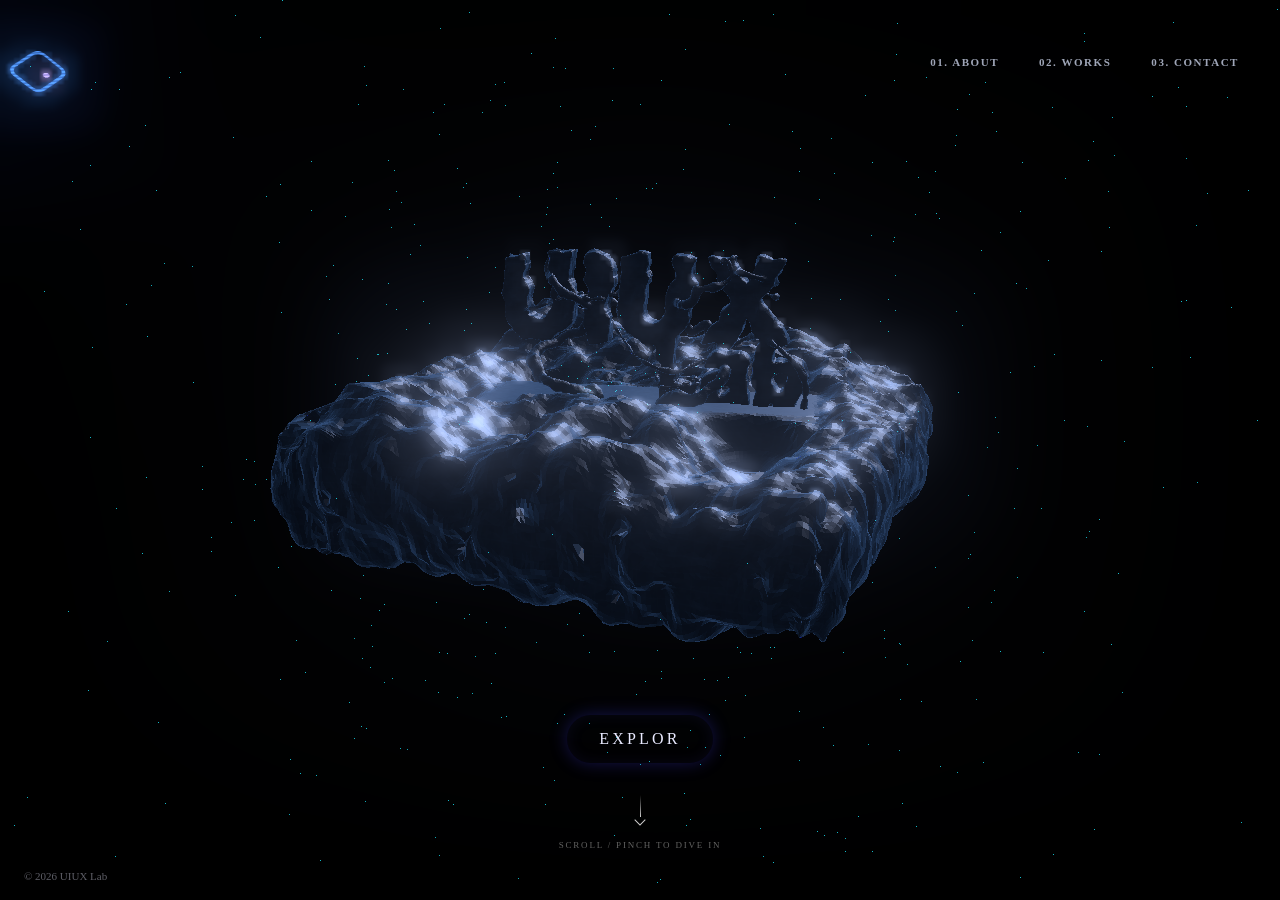
==== commit ede29ae9: "update" ====
--- a/index.html
+++ b/index.html
@@ -39,7 +39,7 @@
             ];
         </script>
 
-        <link rel="stylesheet" href="./assets/studio-BZUYWC_l.css" />
+        <link rel="stylesheet" href="./assets/studio-Dggkw2uj.css" />
     </head>
 
     <body class="wkf-page wkf-studio-page">
--- a/assets/studio-Dggkw2uj.css
+++ b/assets/studio-Dggkw2uj.css
@@ -0,0 +1,20 @@
+/*! tailwindcss v4.3.5 | MIT License | https://tailwindcss.com */@layer theme{:root, :host{--wkf-font-sans:-apple-system, BlinkMacSystemFont, "Segoe UI", Roboto, "Helvetica Neue", "Noto Sans", Arial, sans-serif, "Apple Color Emoji", "Segoe UI Emoji", "Segoe UI Symbol", "Noto Color Emoji";--wkf-font-mono:ui-monospace, SFMono-Regular, Menlo, Monaco, Consolas, "Liberation Mono", "Courier New", monospace;--wkf-default-font-family:var(--wkf-font-sans);--wkf-default-mono-font-family:var(--wkf-font-mono)}}@layer base{*, :after, :before, ::backdrop{box-sizing:border-box;border:0 solid;margin:0;padding:0}::file-selector-button{box-sizing:border-box;border:0 solid;margin:0;padding:0}html, :host{-webkit-text-size-adjust:100%;tab-size:4;line-height:1.5;font-family:var(--wkf-default-font-family,-apple-system,BlinkMacSystemFont,"Segoe UI",Roboto,"Helvetica Neue","Noto Sans",Arial,sans-serif,"Apple Color Emoji","Segoe UI Emoji","Segoe UI Symbol","Noto Color Emoji");font-feature-settings:var(--wkf-default-font-feature-settings,normal);font-variation-settings:var(--wkf-default-font-variation-settings,normal);-webkit-tap-highlight-color:transparent}hr{height:0;color:inherit;border-top-width:1px}abbr:where([title]){-webkit-text-decoration:underline dotted;text-decoration:underline dotted}h1, h2, h3, h4, h5, h6{font-size:inherit;font-weight:inherit}a{color:inherit;-webkit-text-decoration:inherit;-webkit-text-decoration:inherit;-webkit-text-decoration:inherit;text-decoration:inherit}b, strong{font-weight:bolder}code, kbd, samp, pre{font-family:var(--wkf-default-mono-font-family,ui-monospace,SFMono-Regular,Menlo,Monaco,Consolas,"Liberation Mono","Courier New",monospace);font-feature-settings:var(--wkf-default-mono-font-feature-settings,normal);font-variation-settings:var(--wkf-default-mono-font-variation-settings,normal);font-size:1em}small{font-size:80%}sub, sup{vertical-align:baseline;font-size:75%;line-height:0;position:relative}sub{bottom:-.25em}sup{top:-.5em}table{text-indent:0;border-color:inherit;border-collapse:collapse}:-moz-focusring:where(:not(iframe)){outline:auto}progress{vertical-align:baseline}summary{display:list-item}ol, ul, menu{list-style:none}img, svg, video, canvas, audio, iframe, embed, object{vertical-align:middle;display:block}img, video{max-width:100%;height:auto}button, input, select, optgroup, textarea{font:inherit;font-feature-settings:inherit;font-variation-settings:inherit;letter-spacing:inherit;color:inherit;opacity:1;background-color:#0000;border-radius:0}::file-selector-button{font:inherit;font-feature-settings:inherit;font-variation-settings:inherit;letter-spacing:inherit;color:inherit;opacity:1;background-color:#0000;border-radius:0}:where(select:is([multiple], [size])) optgroup{font-weight:bolder}:where(select:is([multiple], [size])) optgroup option{padding-inline-start:20px}::file-selector-button{margin-inline-end:4px}::placeholder{opacity:1}@supports (not ((-webkit-appearance: -apple-pay-button))) or (contain-intrinsic-size: 1px){::placeholder{color:currentColor}@supports (color: color-mix(in lab, red, red)){::placeholder{color:color-mix(in oklab,currentcolor 50%,transparent)}}}textarea{resize:vertical}::-webkit-search-decoration{-webkit-appearance:none}::-webkit-date-and-time-value{min-height:1lh;text-align:inherit}::-webkit-datetime-edit{display:inline-flex}::-webkit-datetime-edit-fields-wrapper{padding:0}::-webkit-datetime-edit{padding-block:0}::-webkit-datetime-edit-year-field{padding-block:0}::-webkit-datetime-edit-month-field{padding-block:0}::-webkit-datetime-edit-day-field{padding-block:0}::-webkit-datetime-edit-hour-field{padding-block:0}::-webkit-datetime-edit-minute-field{padding-block:0}::-webkit-datetime-edit-second-field{padding-block:0}::-webkit-datetime-edit-millisecond-field{padding-block:0}::-webkit-datetime-edit-meridiem-field{padding-block:0}::-webkit-calendar-picker-indicator{line-height:1}:-moz-ui-invalid{box-shadow:none}button, input:where([type="button"], [type="reset"], [type="submit"]){appearance:button}::file-selector-button{appearance:button}::-webkit-inner-spin-button{height:auto}::-webkit-outer-spin-button{height:auto}[hidden]:where(:not([hidden="until-found"])){display:none!important}*{-webkit-user-select:none;user-select:none}body{background-color:#111;font-family:Iowan Old Style,Palatino Linotype,Book Antiqua,Noto Serif,Songti SC,STSong,Georgia,serif}}@layer components, utilities;.wkf-studio{position:fixed;inset:0;background:#05050f;color:#e9eaff;overflow:hidden;--c:#e4e4e4;--c2:#ffffff}.wkf-studio button{font:inherit;color:inherit;background:none;border:0;cursor:pointer}.wkf-studio__scroll{display:flex;flex-direction:column;align-items:center;gap:12px;margin-top:32px;color:rgba(255,255,255,.55)}.wkf-studio__scroll-arrow{position:relative;width:20px;height:32px;display:flex;justify-content:center}.wkf-studio__scroll-arrow::before{content:"";position:absolute;top:0;width:1px;height:22px;background:linear-gradient(to bottom,transparent,rgba(255,255,255,.8));animation:wkf-scroll-line 1.6s ease-in-out infinite}.wkf-studio__scroll-arrow::after{content:"";position:absolute;bottom:3px;width:8px;height:8px;border-right:1px solid rgba(255,255,255,.8);border-bottom:1px solid rgba(255,255,255,.8);transform:rotate(45deg);animation:wkf-scroll-arrow 1.6s ease-in-out infinite}.wkf-studio__scroll-text{font-size:9px;font-weight:500;letter-spacing:.2em;text-transform:uppercase;opacity:.7}@keyframes wkf-scroll-line{0%,
+    100%{transform:scaleY(.45);opacity:.35}50%{transform:scaleY(1);opacity:1}}@keyframes wkf-scroll-arrow{0%,
+    100%{transform:translateY(-3px) rotate(45deg);opacity:.35}50%{transform:translateY(3px) rotate(45deg);opacity:1}}.wkf-studio__canvas,
+.wkf-studio__canvas canvas{position:absolute;inset:0;width:100%;height:100%;touch-action:none}.wkf-studio__flash{position:absolute;inset:0;background:radial-gradient(circle,#fff,#8a7dff 60%);opacity:0;pointer-events:none}.wkf-studio__loader{position:absolute;inset:0;display:grid;place-content:center;justify-items:center;gap:18px;background:#05050f;z-index:9;transition:opacity .8s}.wkf-studio__bar{position:relative;width:160px;height:2px;overflow:hidden;background:#1b1c3a}.wkf-studio__bar b{position:relative;display:block;height:100%;width:0;background:var(--c2);transition:width .3s}.wkf-studio__bar::after{content:"";position:absolute;top:0;left:-50%;width:40%;height:100%;background:linear-gradient(90deg,transparent,rgba(255,255,255,.9),transparent);animation:wkf-loading 1.5s linear infinite}@keyframes wkf-loading{to{left:110%}}.wkf-studio__loading{display:flex;flex-direction:column;align-items:center;gap:7px;text-align:center}.wkf-studio__loading span{color:rgba(255,255,255,.85);font-size:12px;letter-spacing:.08em}.wkf-studio__loading small{color:rgba(180,185,220,.45);font-size:10px;letter-spacing:.02em}.wkf-studio.is-ready .wkf-studio__loader{opacity:0;pointer-events:none}.wkf-studio__top{position:absolute;top:0;left:0;right:0;display:flex;justify-content:space-between;align-items:center;padding:max(16px,env(safe-area-inset-top)) 20px 0;z-index:5;pointer-events:none}.wkf-studio__brand{display:flex;gap:10px;align-items:center;font-weight:600;letter-spacing:.08em;opacity:0;visibility:hidden;pointer-events:none;transition:opacity 0.3s ease;pointer-events:none;margin-left:-70px}.wkf-studio__brand.is-visible{opacity:1;pointer-events:all}.wkf-studio__nav{display:flex;align-items:center;gap:8px;padding:5px;perspective:700px;pointer-events:all}.wkf-studio__nav button{position:relative;padding:9px 16px;font-size:11px;font-weight:600;letter-spacing:0.14em;text-transform:uppercase;color:rgba(220,230,255,0.72);opacity:1;border:0;clip-path:polygon(8px 0,calc(100% - 8px) 0,100% 8px,100% calc(100% - 8px),calc(100% - 8px) 100%,8px 100%,0 calc(100% - 8px),0 8px);transform:translateZ(0) rotateX(0deg);transform-style:preserve-3d;cursor:pointer;transition:transform 0.35s cubic-bezier(0.2,0.8,0.2,1),color 0.3s ease,background 0.3s ease,filter 0.3s ease}.wkf-studio__nav button.is-active::before,
+.wkf-studio__nav button.is-active::after{content:"";position:absolute;inset:0;pointer-events:none}.wkf-studio__nav button.is-active::before{background:linear-gradient(#19e3f5,#19e3f5) left top /8px 2px no-repeat,linear-gradient(#19e3f5,#19e3f5) left top /2px 8px no-repeat,linear-gradient(#8a4dff,#8a4dff) right top /8px 2px no-repeat,linear-gradient(#8a4dff,#8a4dff) right top /2px 8px no-repeat,linear-gradient(#8a4dff,#8a4dff) left bottom /8px 2px no-repeat,linear-gradient(#8a4dff,#8a4dff) left bottom /2px 8px no-repeat,linear-gradient(#19e3f5,#19e3f5) right bottom /8px 2px no-repeat,linear-gradient(#19e3f5,#19e3f5) right bottom /2px 8px no-repeat;animation:wkf-corner-cycle 2.6s linear infinite}.wkf-studio__nav button.is-active::after{inset:1px;border:1px solid rgba(120,150,255,0.25);clip-path:polygon(7px 0,calc(100% - 7px) 0,100% 7px,100% calc(100% - 7px),calc(100% - 7px) 100%,7px 100%,0 calc(100% - 7px),0 7px);background:linear-gradient(90deg,transparent 0%,rgba(25,227,245,0.45) 50%,transparent 100%) 0 0 /60% 1px no-repeat;animation:wkf-edge-sweep 3s ease-in-out infinite}.wkf-studio__nav button:nth-child(2)::before,
+.wkf-studio__nav button:nth-child(2)::after{animation-delay:-0.65s}.wkf-studio__nav button:nth-child(3)::before,
+.wkf-studio__nav button:nth-child(3)::after{animation-delay:-1.3s}.wkf-studio__nav button:nth-child(4)::before,
+.wkf-studio__nav button:nth-child(4)::after{animation-delay:-1.95s}.wkf-studio__nav button:hover{color:#ffffff;filter:drop-shadow(0 0 12px rgba(25,227,245,0.42));transform:translateY(-3px) translateZ(12px) rotateX(5deg)}@media (prefers-reduced-motion: reduce){.wkf-studio__nav button::before,
+    .wkf-studio__nav button::after{animation:none}}.wkf-studio[data-mode=about] [data-go=about],
+.wkf-studio[data-mode=works] [data-go=works],
+.wkf-studio[data-mode=contact] [data-go=contact]{color:var(--c2);transform:translateY(-2px) translateZ(8px);box-shadow:0 5px 14px rgba(0,0,0,.18),0 0 16px color-mix(in srgb,var(--c2) 20%,transparent),inset 0 1px 0 rgba(255,255,255,.14);backdrop-filter:blur(2px)}.wkf-studio__nav button::after{content:"";position:absolute;left:25%;right:25%;bottom:-2px;height:2px;background:var(--c2);border-radius:50%;opacity:0;transform:scaleX(.3);filter:blur(1px);transition:.35s ease}.wkf-studio[data-mode=about] [data-go=about]::after,
+.wkf-studio[data-mode=works] [data-go=works]::after,
+.wkf-studio[data-mode=contact] [data-go=contact]::after{opacity:1;transform:scaleX(.1)}.wkf-studio__hero{position:absolute;left:0;right:0;bottom:max(48px,env(safe-area-inset-bottom));text-align:center;padding:0 24px;opacity:0;pointer-events:none;transition:opacity .6s}.wkf-studio__hero h1{margin:0 0 8px;font-size:clamp(28px,6vw,56px);letter-spacing:.14em;font-weight:600}.wkf-studio__hero p{margin:0 auto 18px;max-width:560px;min-height:3.2em;line-height:1.6;color:#b9bdff;font-size:clamp(13px,3.4vw,16px)}.wkf-studio__hero small{display:block;margin-top:12px;opacity:.45;font-size:12px}.wkf-studio__cta{position:relative;isolation:isolate;overflow:hidden;padding:12px 32px;border:1px solid rgba(115,157,255,0.5);border-radius:999px;letter-spacing:.2em;text-transform:uppercase;font-size:13px;color:#fff;background:rgba(55,48,190,.22);box-shadow:0 0 18px rgba(70,62,243,.3),inset 0 0 16px rgba(100,90,255,.08);transition:background .4s ease,box-shadow .4s ease,border-color .4s ease}.wkf-studio__cta::before{content:"";position:absolute;inset:-1px;z-index:-1;padding:1.5px;border-radius:inherit;background:conic-gradient(from 0deg,transparent 0deg,transparent 245deg,rgba(80,179,255,0.15) 275deg,rgba(115,197,255,0.9) 305deg,#d9d5ff 325deg,#73d8ff 340deg,transparent 360deg);-webkit-mask:linear-gradient(#fff 0 0) content-box,linear-gradient(#fff 0 0);-webkit-mask-composite:xor;mask-composite:exclude;opacity:0;filter:drop-shadow(0 0 5px rgba(130,115,255,.9)) drop-shadow(0 0 12px rgba(75,130,255,.7));pointer-events:none}.wkf-studio__cta::after{content:"";position:absolute;inset:0;z-index:-1;border-radius:inherit;background:linear-gradient(105deg,transparent 0%,rgba(100,203,255,0.04) 25%,rgba(165,155,255,.38) 48%,rgba(110,205,255,.28) 53%,rgba(100,110,255,.04) 75%,transparent 100%);transform:translateX(-120%);filter:blur(2px);opacity:0;pointer-events:none}.wkf-studio__cta:hover{border-color:rgba(170,165,255,.8)}.wkf-studio__cta:hover::before{opacity:1;animation:cta-border-glow 2.4s linear infinite}.wkf-studio__cta:hover::after{opacity:1;animation:cta-surface-scan 1.6s ease-in-out infinite}@keyframes cta-border-glow{to{transform:rotate(360deg)}}@keyframes cta-surface-scan{0%{transform:translateX(-120%)}65%,
+    100%{transform:translateX(120%)}}.wkf-studio__cta:active{transform:scale(.98)}.wkf-studio__cta:focus-visible{outline:2px solid rgba(180,175,255,.8);outline-offset:5px}@media (prefers-reduced-motion: reduce){.wkf-studio__cta:hover::before,
+    .wkf-studio__cta:hover::after{animation:none}}.wkf-studio[data-mode=out] .wkf-studio__hero{opacity:1;pointer-events:auto}.wkf-studio__panel,
+.wkf-studio__panel [data-works-motion]{width:min(340px,calc(100vw - 24px));box-sizing:border-box;will-change:transform;padding:20px 22px;border:1px solid rgba(120,140,255,.35);border-radius:14px;background:rgba(8,8,30,.55);backdrop-filter:blur(10px);opacity:0;pointer-events:none;transition:opacity .6s;z-index:4}.wkf-studio__panel{position:absolute;left:0;top:0}.wkf-studio__panel.wkf-studio__panel--nobg{background:none;border:none;backdrop-filter:inherit}.wkf-studio[data-mode=about] [data-panel=about]{visibility:hidden;pointer-events:none;opacity:0;display:none}.wkf-studio[data-mode=about] [data-panel=about],
+.wkf-studio[data-mode=works] [data-panel=works]{pointer-events:none!important;opacity:1;pointer-events:auto;transition-delay:.7s}[data-mode="works"] .wkf-studio__panel [data-works-motion]{margin-left:-20px;pointer-events:all}.wkf-studio__panel span{font:12px monospace;color:var(--c2);letter-spacing:.2em;text-transform:uppercase}.wkf-studio__panel h2{margin:6px 0;font-size:22px}.wkf-studio__panel p{margin:8px 0;line-height:1.6;font-size:clamp(16px,4vw,20px)}.wkf-studio__panel[data-panel=works] p{font-size:14px;color:#c8cbff}.wkf-studio__panel a{color:var(--c2);text-decoration:none}.wkf-studio__panel ul{list-style:none;padding:0;margin:12px 0 0;display:grid;grid-template-columns:1fr 1fr;gap:8px}.wkf-studio__panel li a{display:block;padding:12px;text-align:center;border:1px solid rgba(138,77,255,.5);border-radius:10px;transition:.3s}.wkf-studio__panel li a:hover{background:rgba(138,77,255,.3)}.wkf-studio__ctrl{display:flex;gap:8px;margin-top:10px}.wkf-studio__ctrl button{width:40px;height:40px;border:1px solid rgba(120,140,255,.45);border-radius:50%;font-size:20px}.wkf-studio:not([data-mode=out]):not([data-mode=loading]):not([data-mode=entering]):not([data-mode=exiting]) .wkf-studio__back{opacity:1;pointer-events:auto}.wkf-studio__foot{position:absolute;left:24px;bottom:max(16px,env(safe-area-inset-bottom));font-size:11px;opacity:.4}.wkf-studio__fallback{display:none;position:absolute;inset:0;overflow:auto;padding:80px 24px 40px;background:#05050f;z-index:8}.wkf-studio[data-mode=fallback] .wkf-studio__fallback{display:block}.wkf-studio__fallback a{color:var(--c2)}.wkf-studio__wnav{position:absolute;left:50%;bottom:max(18px,env(safe-area-inset-bottom));transform:translateX(-50%);display:flex;align-items:center;gap:14px;opacity:0;pointer-events:none;transition:opacity .6s;z-index:5;font:13px monospace;color:var(--c2)}.wkf-studio__wnav button{width:40px;height:40px;border:1px solid rgba(120,140,255,.45);border-radius:50%;font-size:20px;color:#e9eaff}.wkf-studio[data-mode=works] .wkf-studio__wnav{opacity:1;pointer-events:auto;transition-delay:.9s}.wkf-studio__st{position:absolute;left:0;top:0;margin:0;opacity:0;pointer-events:none;transition:opacity .7s;will-change:transform;z-index:4;white-space:nowrap}.wkf-studio[data-mode=contact] .wkf-studio__st{opacity:1;pointer-events:auto;transition-delay:.9s}.wkf-studio__ctitle{font-size:clamp(18px,4vw,26px);font-weight:600;letter-spacing:.06em;text-shadow:0 0 18px rgba(138,77,255,.9)}.wkf-studio[data-mode=contact] .wkf-studio__ctitle{pointer-events:none}.wkf-studio__tag{padding:6px 14px;border:1px solid rgba(165,125,255,.7);border-radius:999px;background:rgba(18,10,48,.6);backdrop-filter:blur(6px);color:#e9ddff;text-decoration:none;font-size:13px;letter-spacing:.12em;text-transform:uppercase;box-shadow:0 0 14px rgba(138,77,255,.5)}.wkf-studio__tag:hover{background:rgba(138,77,255,.45)}@media (max-width:640px){.wkf-studio__back{right:12px;bottom:auto;top:56px}.wkf-studio__scroll-text{display:none}.wkf-studio__brand{margin-left:0;position:fixed;top:calc(100dvh - 150px);right:56%}.wkf-studio__panel [data-works-motion]{margin-bottom:100px;max-height:calc(100vh - 150px);overflow:auto}}.wkf-studio__veil{position:absolute;inset:0;pointer-events:none;opacity:0;z-index:2;background:radial-gradient(ellipse at center,rgba(5,5,15,0) 35%,rgba(10,8,40,.85) 100%)}.wkf-studio__tag{display:inline-flex;align-items:center;justify-content:center}.wkf-studio__tag svg{width:18px;height:18px;display:block;margin-right:.5em;fill:#fff;transition:transform .35s ease,filter .35s ease}.wkf-studio__tag:hover svg{transform:scale(1.16);filter:drop-shadow(0 0 7px currentColor)}.wkf-studio__back{position:absolute;right:20px;bottom:max(56px,env(safe-area-inset-bottom));z-index:5;display:inline-flex;align-items:center;gap:8px;padding:10px 18px;color:#dce6ff;border:0;clip-path:polygon(10px 0,calc(100% - 10px) 0,100% 10px,100% calc(100% - 10px),calc(100% - 10px) 100%,10px 100%,0 calc(100% - 10px),0 10px);letter-spacing:0.14em;text-transform:uppercase;cursor:pointer;opacity:0;pointer-events:none;transition:opacity 0.4s ease,transform 0.28s cubic-bezier(0.22,1,0.36,1),color 0.25s ease,background 0.25s ease,filter 0.25s ease}.wkf-studio__back{filter:drop-shadow(0 0 8px rgba(70,62,243,0.35))}.wkf-studio__back::before,
+.wkf-studio__back::after{content:"";position:absolute;inset:0;pointer-events:none}.wkf-studio__back::before{background:linear-gradient(#19e3f5,#19e3f5) left top /10px 2px no-repeat,linear-gradient(#19e3f5,#19e3f5) left top /2px 10px no-repeat,linear-gradient(#8a4dff,#8a4dff) right top /10px 2px no-repeat,linear-gradient(#8a4dff,#8a4dff) right top /2px 10px no-repeat,linear-gradient(#8a4dff,#8a4dff) left bottom /10px 2px no-repeat,linear-gradient(#8a4dff,#8a4dff) left bottom /2px 10px no-repeat,linear-gradient(#19e3f5,#19e3f5) right bottom /10px 2px no-repeat,linear-gradient(#19e3f5,#19e3f5) right bottom /2px 10px no-repeat;animation:wkf-corner-cycle 2.6s linear infinite}.wkf-studio__back::after{inset:1px;border:1px solid rgba(120,150,255,0.28);clip-path:polygon(9px 0,calc(100% - 9px) 0,100% 9px,100% calc(100% - 9px),calc(100% - 9px) 100%,9px 100%,0 calc(100% - 9px),0 9px);background:linear-gradient(90deg,transparent 0%,rgba(25,227,245,0.45) 50%,transparent 100%) 0 0 /60% 1px no-repeat;animation:wkf-edge-sweep 3s ease-in-out infinite}.wkf-studio__back-arrow{display:inline-block;color:#19e3f5;transition:transform 0.25s cubic-bezier(0.22,1,0.36,1)}.wkf-studio__back:hover{color:#ffffff;transform:translateX(-2px)}.wkf-studio__back:hover .wkf-studio__back-arrow{transform:translateX(-3px)}.wkf-studio__back:active{transform:translateX(-1px) scale(0.97)}.wkf-studio__back:focus-visible{outline:2px solid #19e3f5;outline-offset:3px}@keyframes wkf-corner-cycle{0%,
+    100%{opacity:0.55}25%{opacity:1}50%{opacity:0.65}75%{opacity:0.95}}@keyframes wkf-edge-sweep{0%{background-position:-60% 0;opacity:0.25}50%{background-position:160% 0;opacity:0.85}100%{background-position:-60% 0;opacity:0.25}}@media (prefers-reduced-motion: reduce){.wkf-studio__back::before,
+    .wkf-studio__back::after{animation:none}}
